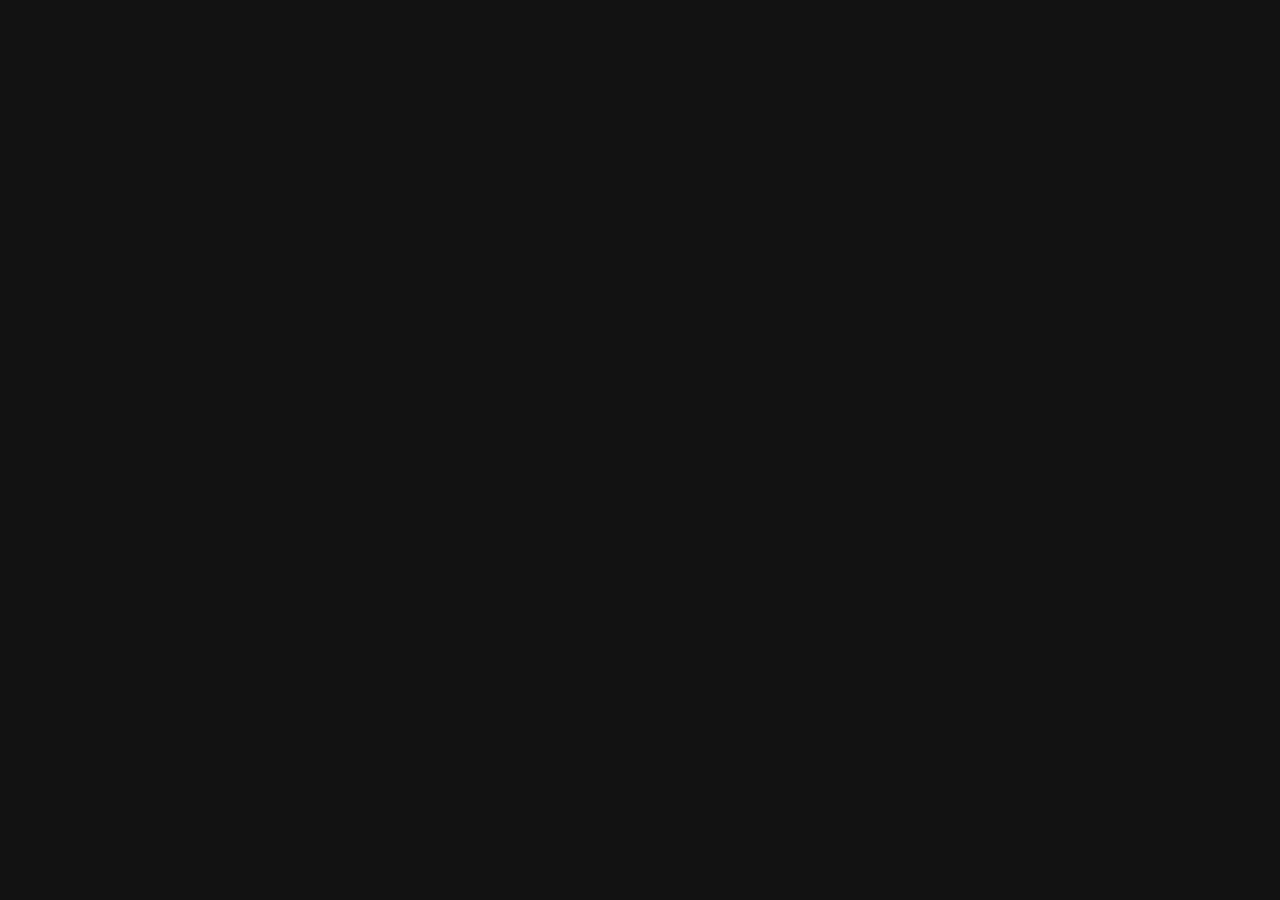
==== index.html @ 3abfa00a "种子提交（API 部署引导）" ====
<!doctype html>
<html lang="zh-CN">
  <head>
    <meta charset="UTF-8" />
    <meta name="viewport" content="width=device-width, initial-scale=1.0, viewport-fit=cover" />
    <meta name="theme-color" content="#0a0a0a" />
    <meta name="color-scheme" content="dark" />
    <link rel="icon" type="image/svg+xml" href="./favicon.svg" />
    <link rel="apple-touch-icon" href="./favicon.svg" />

    <title>刘凌旭 · 政策研究与计量分析</title>
    <meta name="description" content="刘凌旭的个人作品集：西北大学理论经济学硕士，6 项政企委托课题，专注政策研究、实地调研与计量建模。" />
    <meta name="author" content="刘凌旭" />

    <!-- Open Graph -->
    <meta property="og:type" content="website" />
    <meta property="og:title" content="刘凌旭 · 政策研究与计量分析" />
    <meta property="og:description" content="刘凌旭的个人作品集：西北大学理论经济学硕士，6 项政企委托课题，专注政策研究、实地调研与计量建模。" />
    <meta property="og:locale" content="zh_CN" />
    <meta name="twitter:card" content="summary" />

    <!--
      字体策略：Playfair Display / Inter 负责拉丁字母与数字，
      Noto Serif SC / Noto Sans SC 负责汉字（Google Fonts 按 unicode-range 分片，
      浏览器只下载页面真正用到的字）。
      注意 Playfair Display 字重只有 400–900，没有 300；
      若网络取不到，CSS 里的系统字体栈（宋体 / 黑体 / 苹方）会兜底，不会白屏。
      执行 npm run build 时这些外链会被替换成本地自带的字体子集。
    -->
    <script type="module" crossorigin src="./assets/index-BLMazcDy.js"></script>
    <link rel="modulepreload" crossorigin href="./assets/motion-oiqoWeyA.js">
    <link rel="modulepreload" crossorigin href="./assets/gsap-CzGW6FVa.js">
    <link rel="stylesheet" crossorigin href="./assets/index-DLwy8g8G.css">
  <link rel="stylesheet" href="./fonts.css" />
</head>
  <body>
    <div id="root"></div>
  </body>
</html>
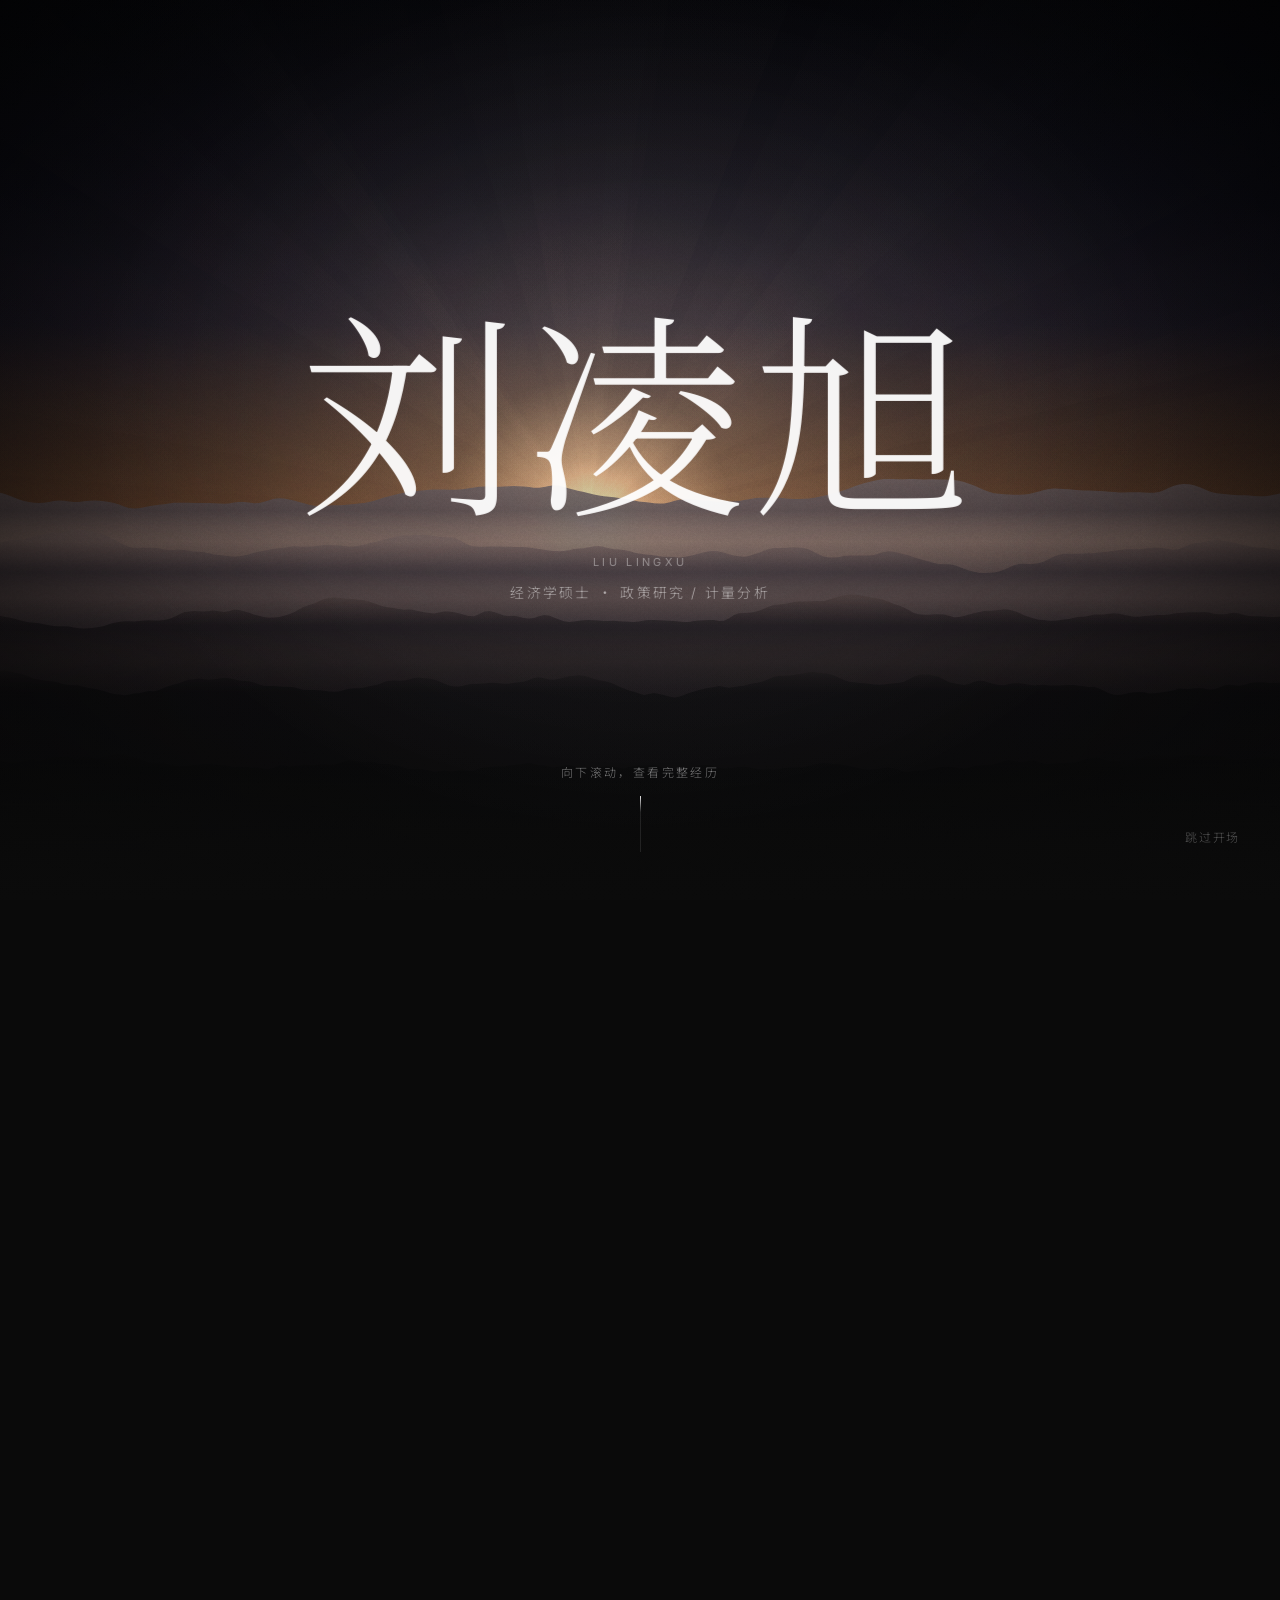
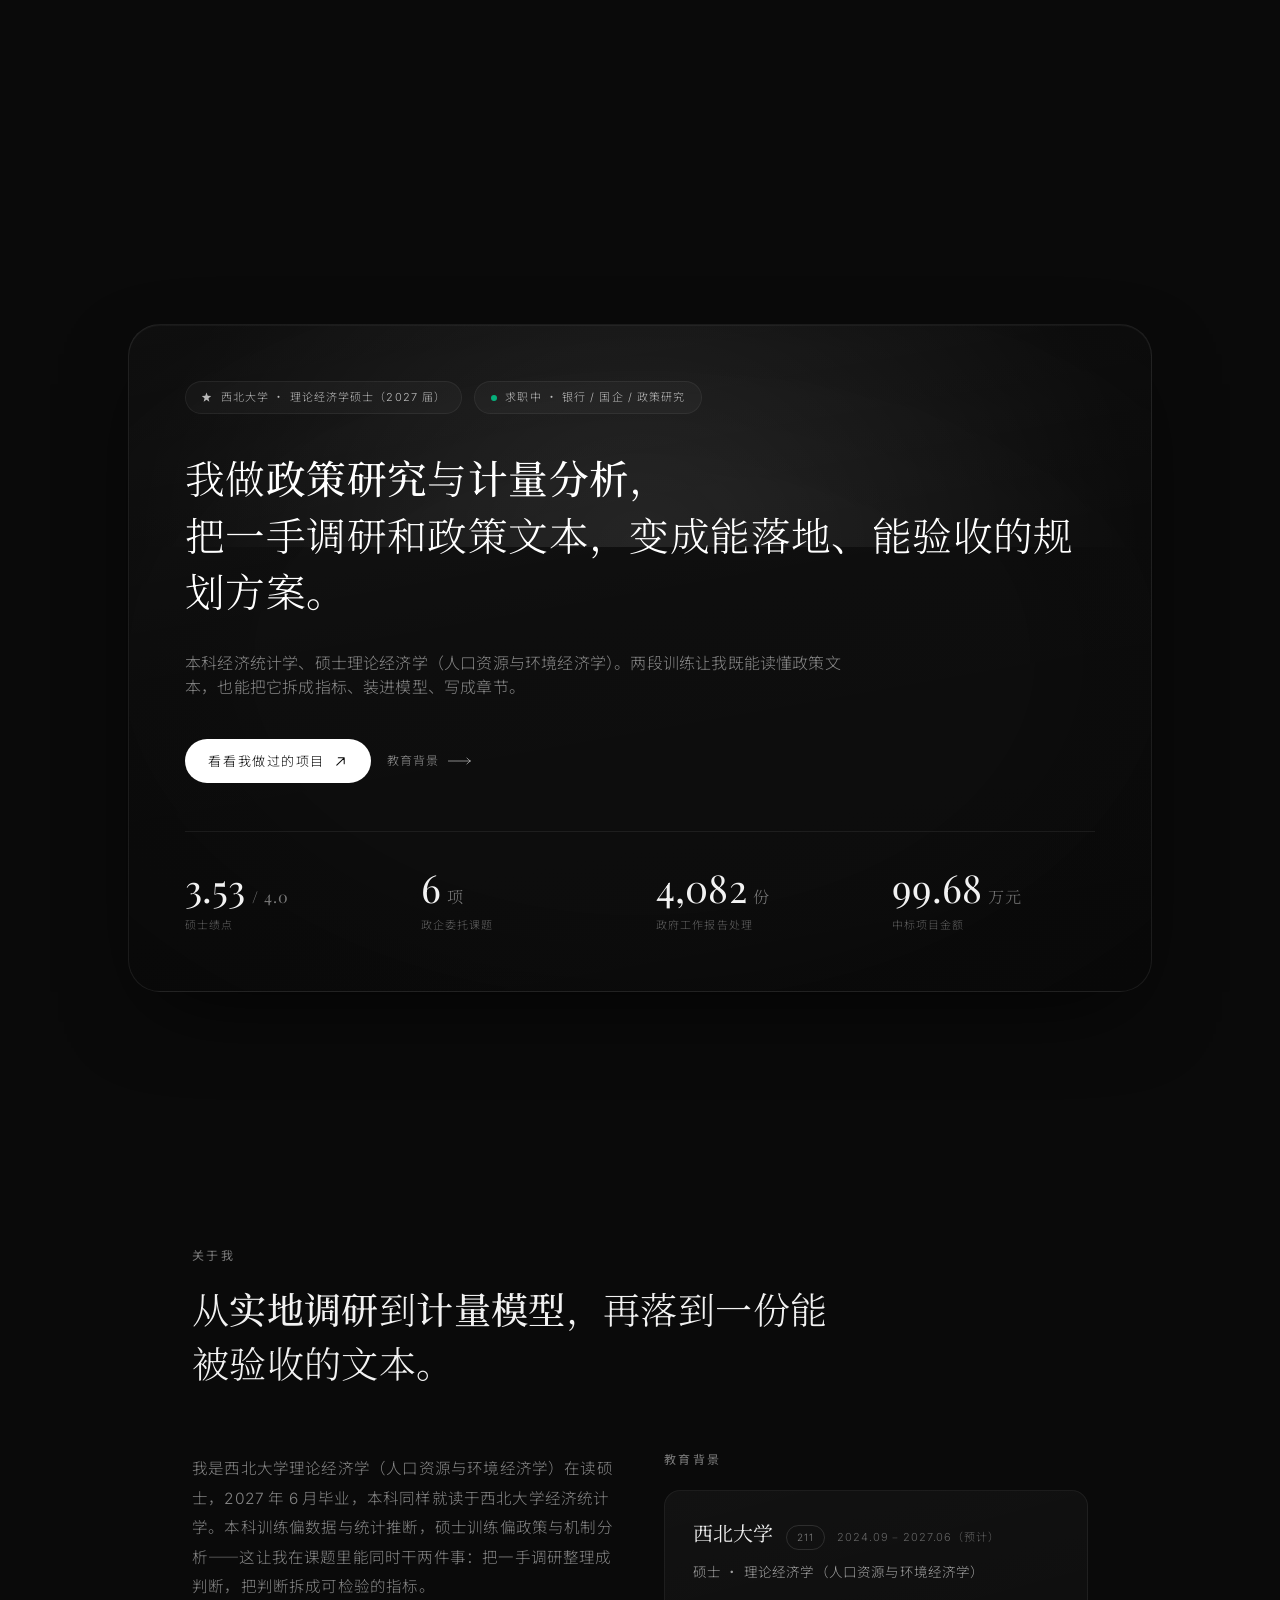
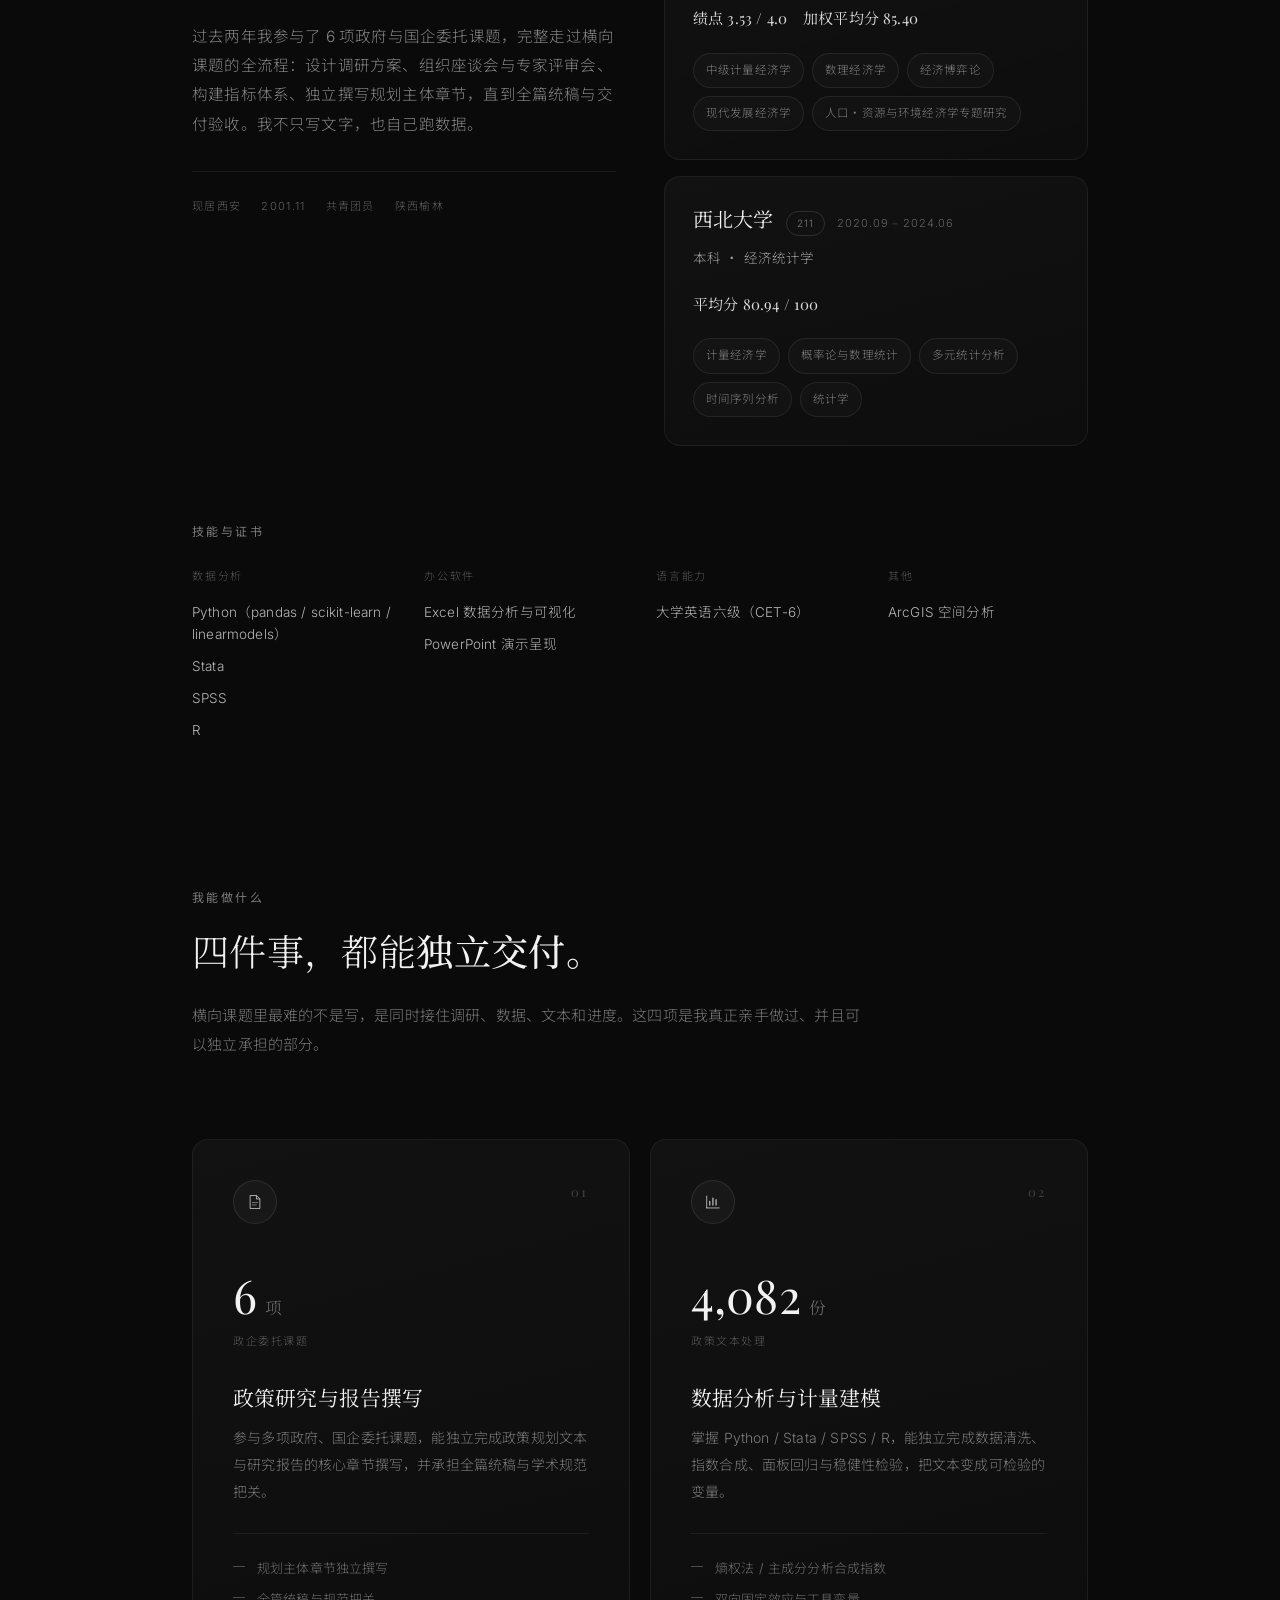
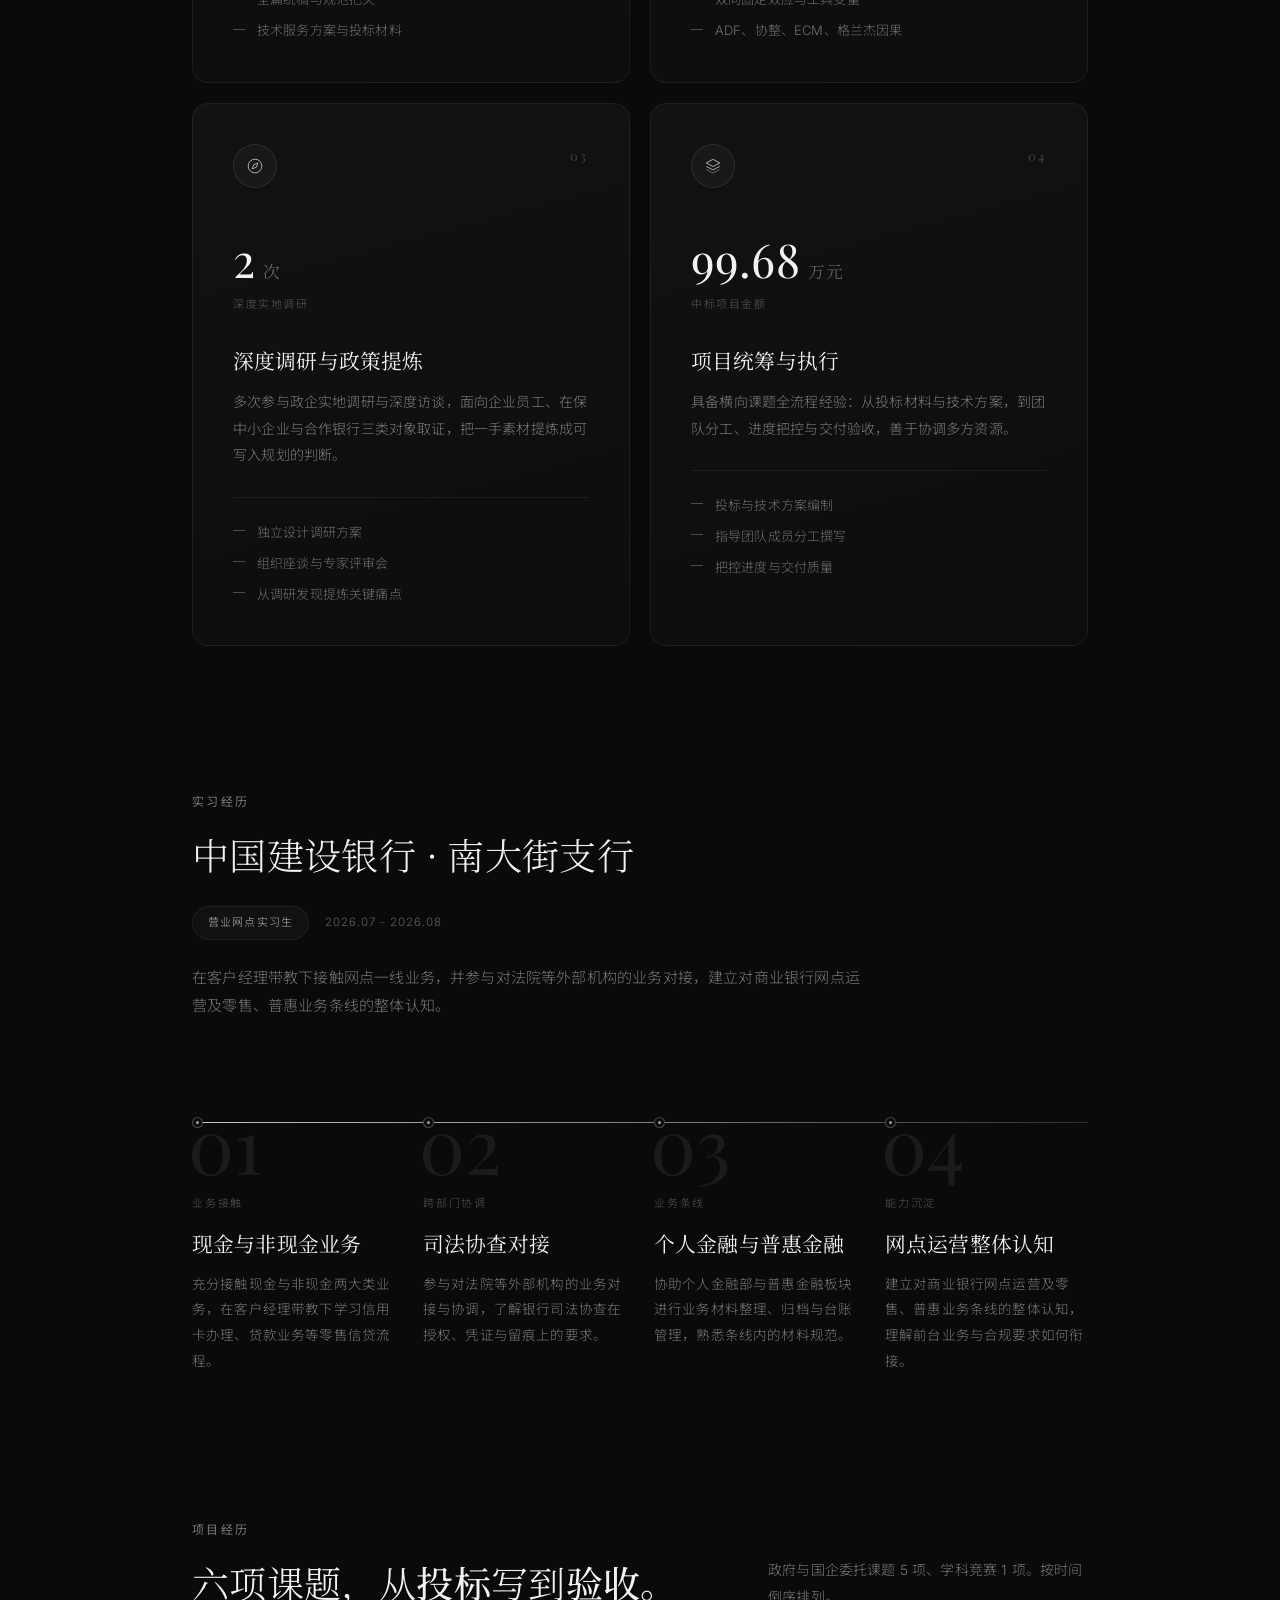
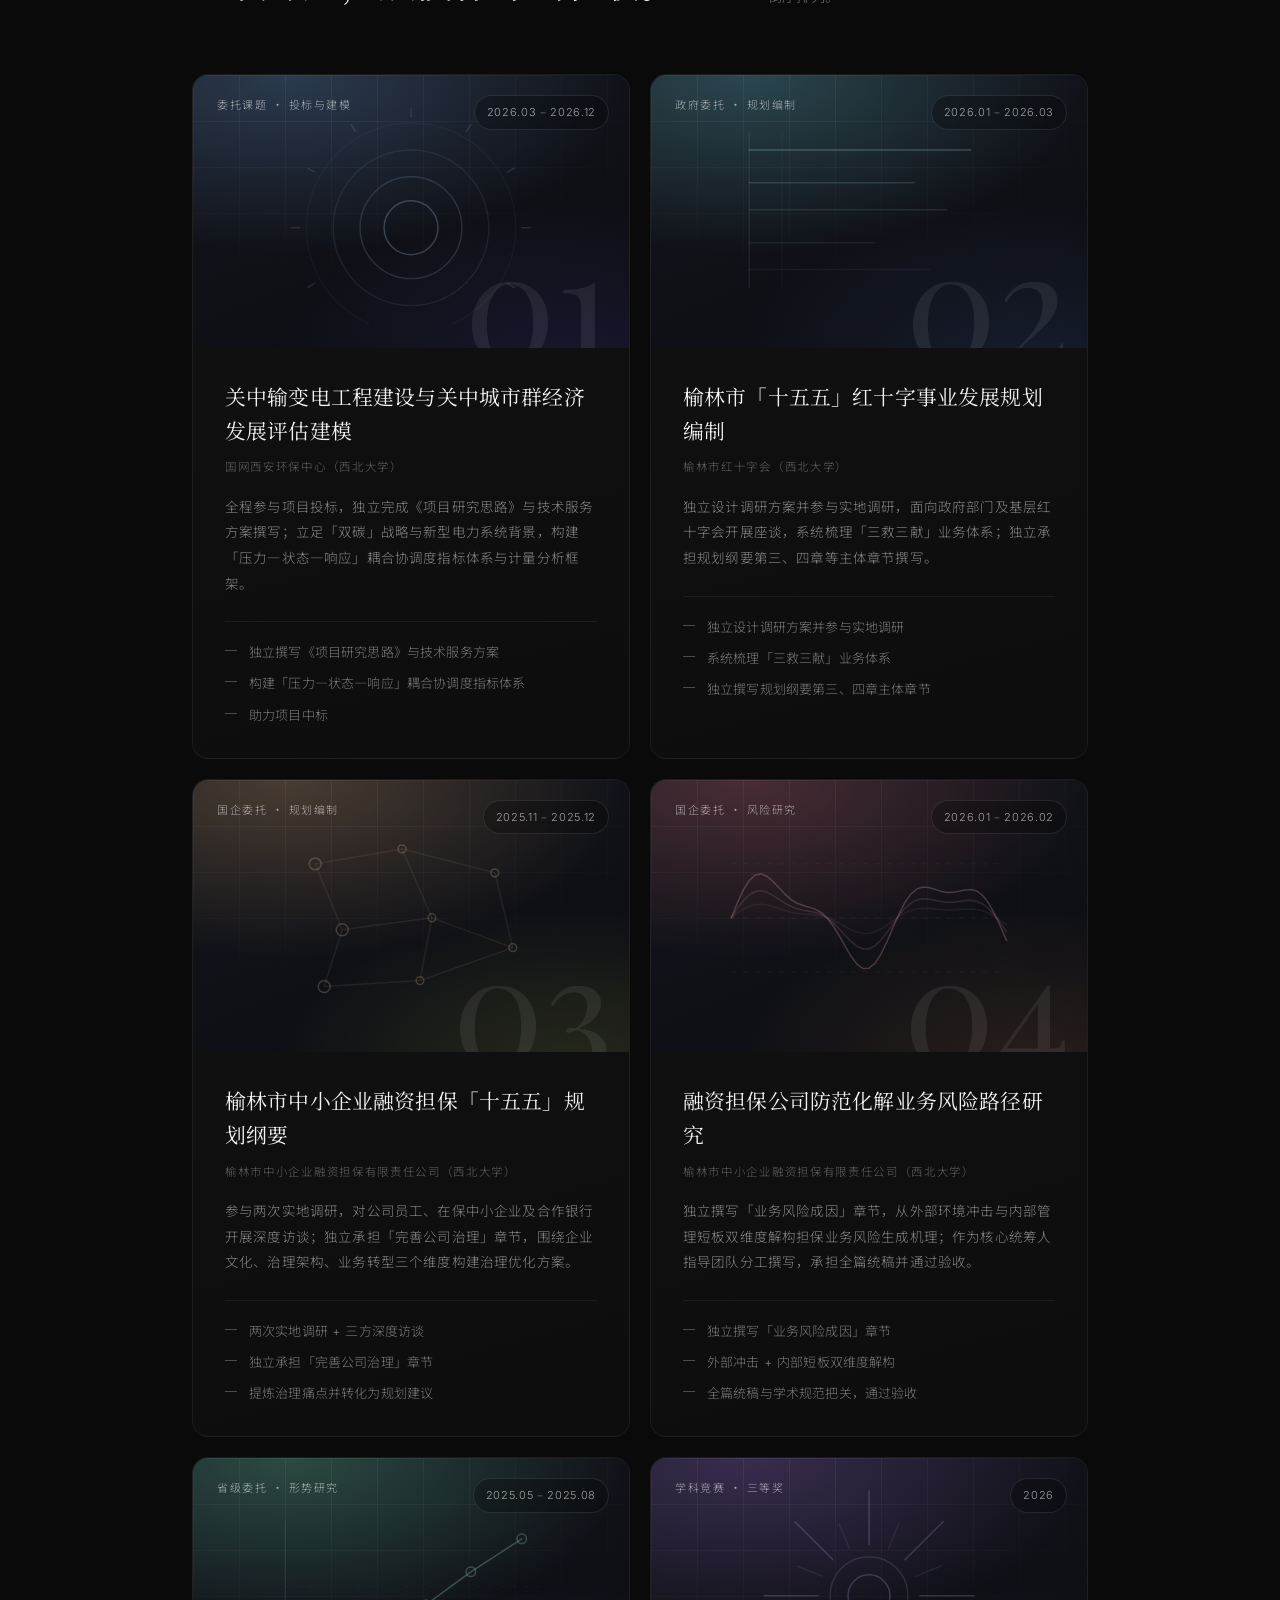
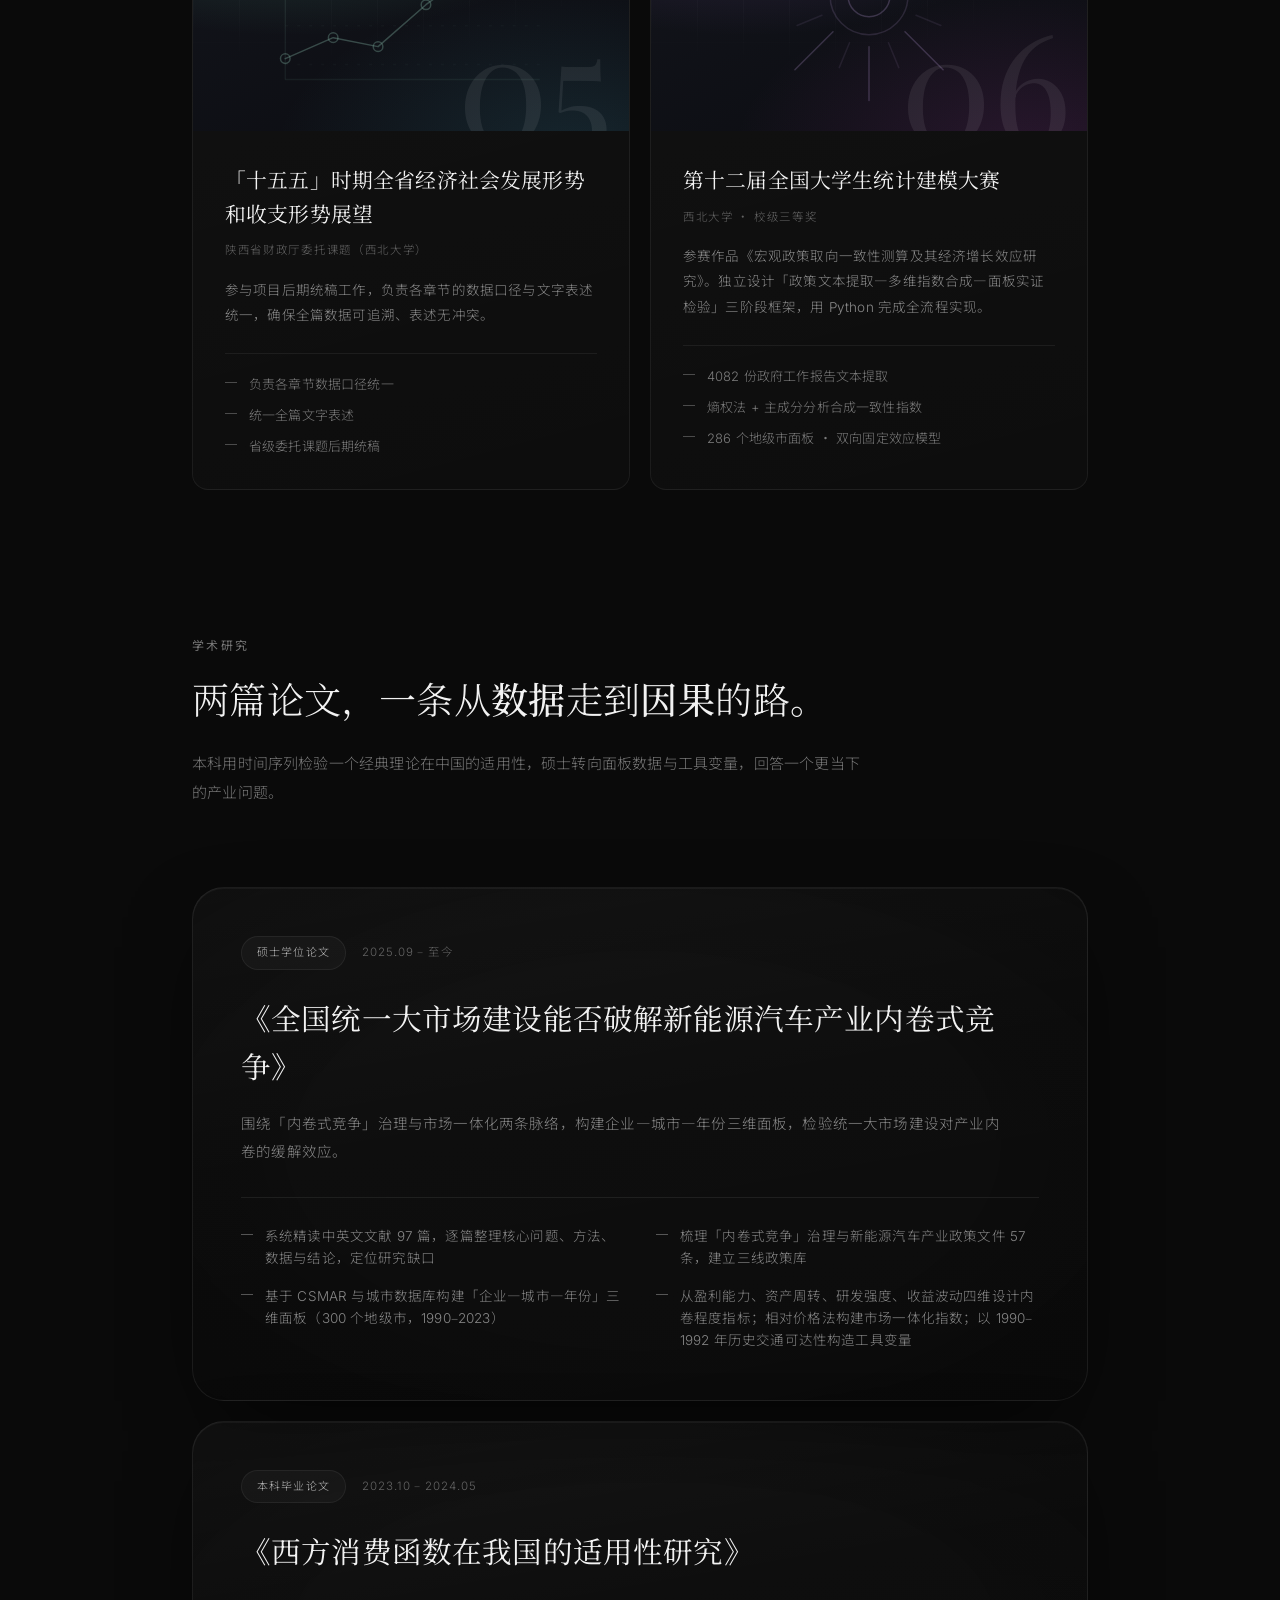
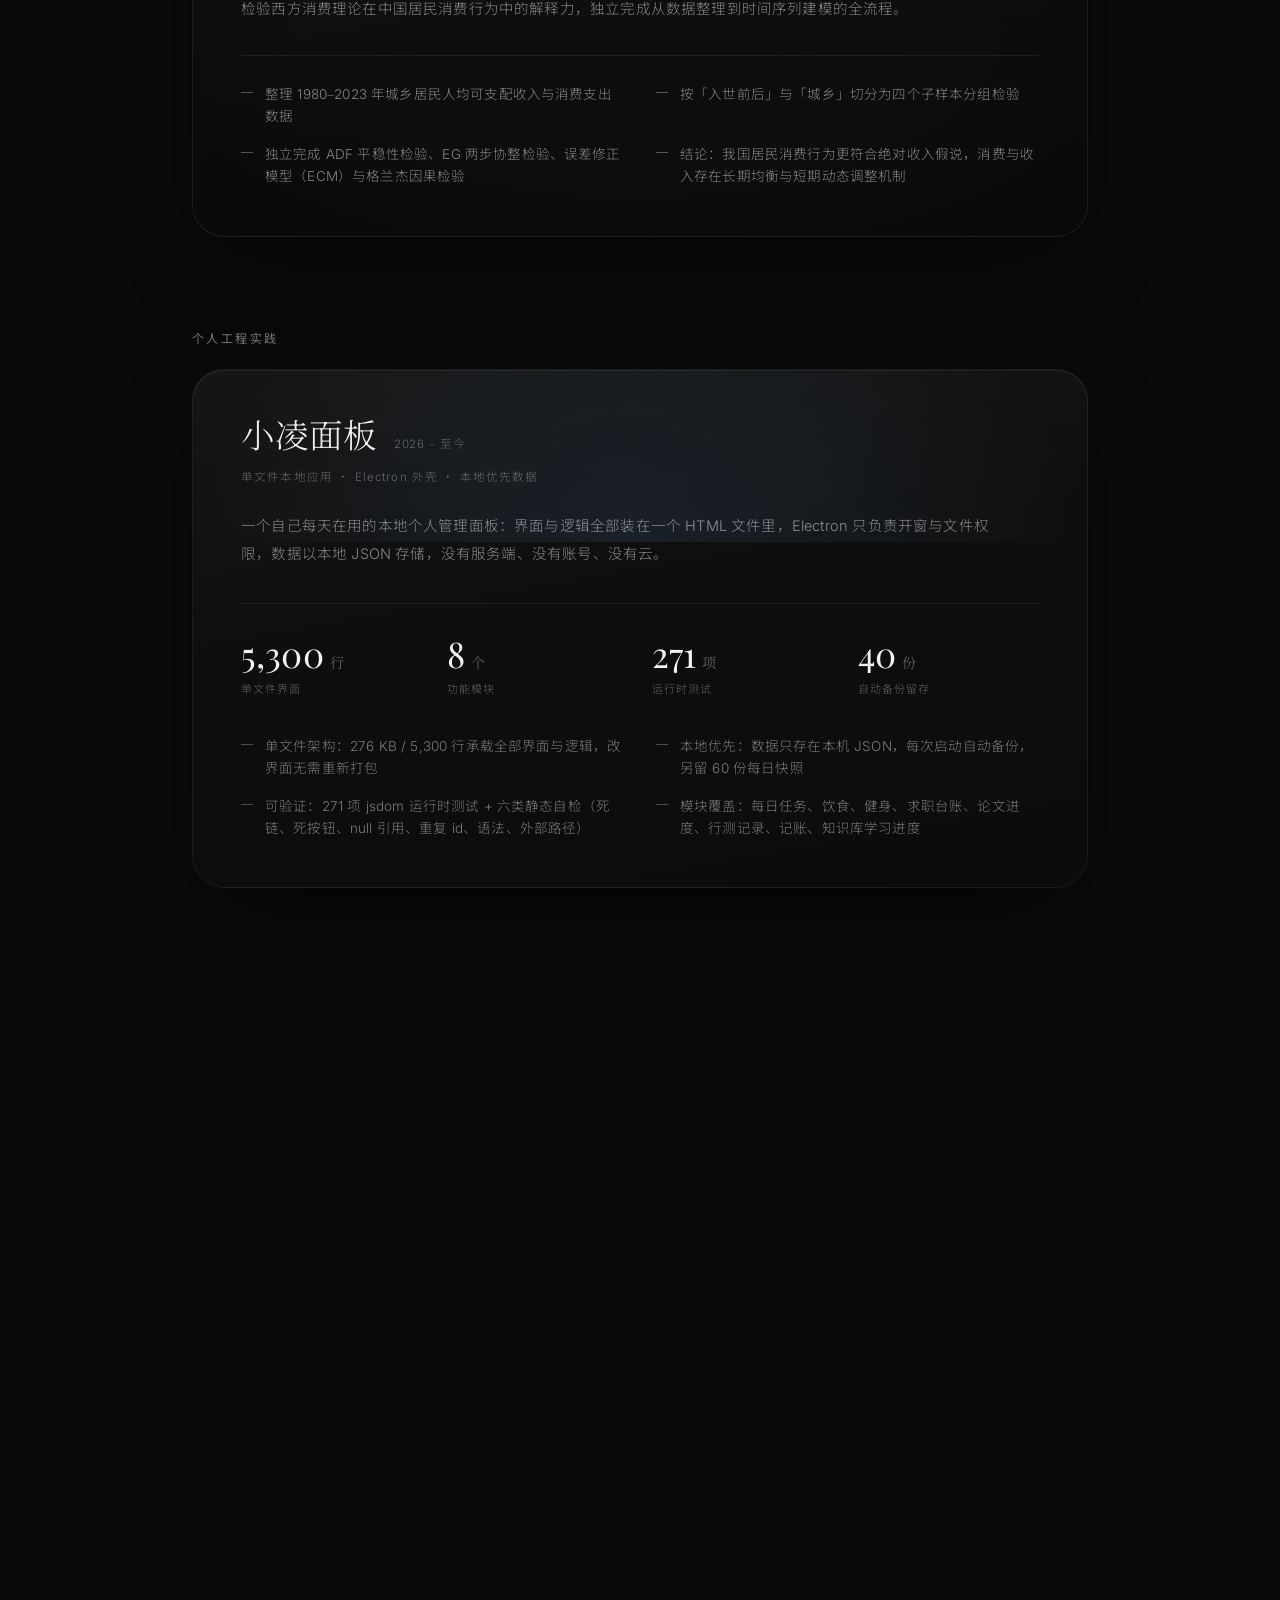
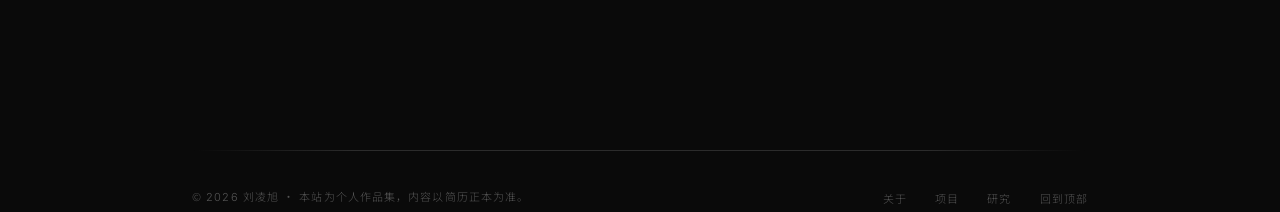
==== commit 3bc3906d: "发布 2026-10-11 19:12:51" ====
--- a/index.html
+++ b/index.html
@@ -11,6 +11,13 @@
     <title>刘凌旭 · 政策研究与计量分析</title>
     <meta name="description" content="刘凌旭的个人作品集：西北大学理论经济学硕士，6 项政企委托课题，专注政策研究、实地调研与计量建模。" />
     <meta name="author" content="刘凌旭" />
+    <!--
+      不收录：这个站只发给特定的人（HR、老师、同学）看，不需要被搜索引擎检索到。
+      用 meta 而不是 robots.txt —— 爬虫只读「域名根目录」的 /robots.txt，
+      而这个站挂在 <用户名>.github.io/<仓库名>/ 子目录下，根目录不归我们管，
+      放个 robots.txt 在子目录里主流爬虫根本不看。meta 标签对子目录一样有效。
+    -->
+    <meta name="robots" content="noindex, nofollow, noarchive, nosnippet" />
 
     <!-- Open Graph -->
     <meta property="og:type" content="website" />
@@ -27,7 +34,7 @@
       若网络取不到，CSS 里的系统字体栈（宋体 / 黑体 / 苹方）会兜底，不会白屏。
       执行 npm run build 时这些外链会被替换成本地自带的字体子集。
     -->
-    <script type="module" crossorigin src="./assets/index-BLMazcDy.js"></script>
+    <script type="module" crossorigin src="./assets/index-onNX8JcM.js"></script>
     <link rel="modulepreload" crossorigin href="./assets/motion-oiqoWeyA.js">
     <link rel="modulepreload" crossorigin href="./assets/gsap-CzGW6FVa.js">
     <link rel="stylesheet" crossorigin href="./assets/index-DLwy8g8G.css">
--- a/fonts.css
+++ b/fonts.css
@@ -0,0 +1,72 @@
+@font-face {
+  font-family: 'Playfair Display';
+  font-style: italic;
+  font-weight: 400;
+  font-display: swap;
+  src: url(./fonts/playfair-400-italic-0.woff2) format('woff2');
+  unicode-range: U+20-7e;
+}
+@font-face {
+  font-family: 'Playfair Display';
+  font-style: normal;
+  font-weight: 400;
+  font-display: swap;
+  src: url(./fonts/playfair-400-1.woff2) format('woff2');
+  unicode-range: U+20-7e;
+}
+@font-face {
+  font-family: 'Inter';
+  font-style: normal;
+  font-weight: 300;
+  font-display: swap;
+  src: url(./fonts/inter-300-0.woff2) format('woff2');
+  unicode-range: U+20-7e;
+}
+@font-face {
+  font-family: 'Inter';
+  font-style: normal;
+  font-weight: 400;
+  font-display: swap;
+  src: url(./fonts/inter-400-1.woff2) format('woff2');
+  unicode-range: U+20-7e;
+}
+@font-face {
+  font-family: 'Noto Serif SC';
+  font-style: normal;
+  font-weight: 300;
+  font-display: swap;
+  src: url(./fonts/noto-serif-sc-300-0.woff2) format('woff2');
+  unicode-range: U+a9, U+b7, U+2013-2014, U+3001-3002, U+300a-300d, U+4e00-4e01, U+4e07, U+4e09-4e0b, U+4e0d-4e0e, U+4e13-4e14, U+4e16, U+4e1a, U+4e24, U+4e2a, U+4e2d, U+4e3a-4e3b, U+4e48, U+4e5f-4e61, U+4e66, U+4e86, U+4e89, U+4e8b-4e8c, U+4e8e, U+4e91, U+4e94, U+4e9b, U+4ea4, U+4ea7, U+4eb2, U+4eba, U+4ec0, U+4eca, U+4ece, U+4ed3, U+4ed6, U+4ed8, U+4ee3, U+4ee5, U+4eec, U+4ef6-4ef7, U+4efb, U+4efd, U+4f01, U+4f18, U+4f1a, U+4f30, U+4f4d, U+4f4f, U+4f53, U+4f55, U+4f5c, U+4f60, U+4fdd, U+4fe1, U+4fee, U+5012, U+5047, U+504f, U+505a, U+5065, U+50a8, U+5143, U+5145, U+5148, U+515c, U+5165, U+5168, U+516c-516d, U+5170-5171, U+5173, U+5176-5178, U+5185, U+518d, U+5199, U+51b2, U+51c6, U+51cc, U+51ed, U+51fa-51fb, U+51fd, U+5206-5207, U+5212, U+5217-5218, U+5224, U+5229, U+5230, U+5236, U+524d, U+529b, U+529e-52a1, U+52a8-52a9, U+52bf, U+5305, U+5316-5317, U+5341, U+534f, U+5355, U+5357, U+535a, U+5361, U+5377, U+5385-5386, U+538b, U+53bb, U+53c2, U+53ca, U+53cc, U+53d1, U+53d6, U+53d8, U+53e3, U+53e6, U+53ea, U+53ef-53f0, U+53f2, U+53f7-53f8, U+5404, U+5408, U+540c-540e, U+5411, U+5426, U+542f, U+5448, U+544a, U+5458, U+5468, U+548c, U+54c1, U+54cd, U+552e, U+5546, U+5584, U+5668, U+56db, U+56de, U+56e0, U+56e2, U+56f4, U+56fa, U+56fd, U+5728, U+5730, U+573a, U+5747, U+5757, U+578b, U+57ce, U+57df, U+57fa, U+5883, U+589e, U+58eb, U+58f3, U+5904, U+5907, U+590d, U+5916, U+591a, U+5927, U+5929, U+5956, U+5982, U+59d4, U+5b50, U+5b57-5b58, U+5b66, U+5b83, U+5b89, U+5b8b-5b8c, U+5b8f, U+5b9a, U+5b9e, U+5ba1-5ba2, U+5bb6, U+5bb9, U+5bf9, U+5bfc, U+5c0f, U+5c31, U+5c42, U+5c45, U+5c4a, U+5c4f, U+5c55, U+5c97, U+5de5, U+5dee, U+5df1-5df2, U+5e02, U+5e08, U+5e26, U+5e72-5e74, U+5e76, U+5e8f, U+5e93-5e95, U+5e9c, U+5ea6-5ea7, U+5efa, U+5f00, U+5f08, U+5f0f, U+5f15, U+5f3a, U+5f52-5f53, U+5f55, U+5f62, U+5f84-5f85, U+5fc3, U+5feb, U+6001, U+601d, U+6027, U+6089, U+60e0, U+610f, U+61c2, U+6210-6211, U+6218, U+6237, U+624b, U+6253, U+6258, U+6267, U+627f-6280, U+628a, U+6295, U+62a5, U+62c5-62c6, U+62c9, U+6302, U+6307, U+6309, U+6362, U+636e, U+6388, U+638c, U+6392, U+63a5, U+63a7-63a8, U+63d0, U+63e1, U+641c, U+64b0, U+64ce, U+652f, U+6536, U+6539, U+653e-653f, U+6548, U+6551, U+6559, U+6570, U+6574, U+6587, U+6599, U+65ad, U+65b0, U+65b9, U+65e0, U+65e2, U+65e5, U+65ed, U+65f6, U+662f, U+663e, U+666e-666f, U+66f4, U+66ff-6700, U+6708-6709, U+670d, U+671b, U+671f, U+672c, U+672f, U+673a, U+6743, U+6750, U+6761, U+6770, U+677f, U+6784, U+6790, U+6797, U+679c, U+67b6, U+67e5, U+6807-6808, U+6821, U+6837-6839, U+683c, U+6846, U+6848, U+6863, U+68b3, U+68c0, U+6982, U+6986, U+6a21, U+6a2a, U+6b21-6b22, U+6b3e, U+6b63, U+6b65, U+6b7b, U+6bb5, U+6bcd, U+6bcf, U+6bd5, U+6c11, U+6c42, U+6c49, U+6c7d, U+6c89, U+6ca1, U+6cbb, U+6cd5, U+6ce2, U+6ce8, U+6d17, U+6d41, U+6d4b, U+6d4e-6d4f, U+6d88, U+6dc0, U+6df1, U+6e05, U+6e90, U+6eaf, U+6eda, U+6f14, U+70b9, U+70bc, U+7167, U+719f, U+71b5, U+722c, U+7247, U+7279, U+72b6, U+72ec, U+732e, U+7387, U+73af-73b0, U+7406, U+751f, U+7528, U+7535, U+753b, U+754c, U+7559, U+7565, U+75d5, U+75db, U+767d, U+7684, U+76c8, U+76ca, U+76d6, U+76ee, U+76f4, U+76f8, U+7701, U+770b, U+771f, U+77e5, U+77ed, U+7814, U+7834, U+7855, U+786e, U+78b3, U+793a, U+793e, U+79d1, U+7a0b, U+7a33, U+7a3f, U+7a76, U+7a7a, U+7a81, U+7a97, U+7acb, U+7ad9, U+7ade, U+7ae0, U+7aef, U+7b26, U+7b2c, U+7b49, U+7b54, U+7b56, U+7b79, U+7b7e, U+7b80, U+7b97, U+7ba1, U+7bb1, U+7bc7, U+7c7b, U+7cbe, U+7cfb, U+7d20, U+7d22, U+7ea2, U+7ea7, U+7eb2, U+7ebf, U+7ec3-7ec4, U+7ec7, U+7ecf, U+7ed3, U+7ed5, U+7ed9, U+7edc-7edd, U+7edf, U+7ee9, U+7ef4, U+7f13, U+7f16, U+7f3a, U+7f51, U+7fa4, U+8001, U+800c, U+8026, U+804a, U+804c, U+8054, U+80b2, U+80cc, U+80fd, U+8109, U+81ea, U+81f3-81f4, U+8282, U+82e5, U+82f1, U+82f9, U+8303, U+83dc, U+8425, U+843d, U+866b, U+878d, U+884c, U+8854, U+8857, U+8861, U+8868, U+88ab, U+88c5, U+897f, U+8981, U+8986, U+89c2, U+89c4, U+89c6, U+89c8, U+89e3, U+89e6, U+8a00, U+8ba1, U+8ba4, U+8ba9, U+8bad-8bae, U+8bb0, U+8bba, U+8bbe-8bbf, U+8bc1, U+8bc4, U+8bc6, U+8bd5, U+8bed, U+8bef, U+8bf4, U+8bfb, U+8bfe, U+8c03, U+8c08, U+8c61, U+8d1f, U+8d22-8d23, U+8d26, U+8d28, U+8d37, U+8d39, U+8d44, U+8d5b, U+8d70, U+8d77, U+8db3, U+8dd1, U+8de8, U+8def, U+8df3, U+8df5, U+8eab, U+8f66, U+8f6c, U+8f6f, U+8f7d, U+8f91, U+8f93, U+8fbe, U+8fc7, U+8fce, U+8fd0, U+8fd9, U+8fdb, U+8ff0, U+8ffd, U+9002, U+9010, U+901a, U+9020, U+903b, U+90ae, U+90e8, U+90fd, U+914d, U+91ca, U+91cc-91cd, U+91cf, U+91d1, U+94ae, U+94f6, U+94fe, U+952e, U+957f, U+95e8, U+95ed-95ee, U+95f4, U+961f, U+9632, U+9636, U+9650, U+9655, U+9662, U+9669, U+96be, U+96c6, U+96f6, U+9700, U+9752, U+9759, U+975e, U+9762, U+9875-9876, U+9879, U+9884, U+9898, U+989d, U+98ce, U+98df, U+996e, U+9a8c, U+9ed1, U+ff08-ff09, U+ff0c, U+ff1a-ff1b;
+}
+@font-face {
+  font-family: 'Noto Serif SC';
+  font-style: normal;
+  font-weight: 400;
+  font-display: swap;
+  src: url(./fonts/noto-serif-sc-400-1.woff2) format('woff2');
+  unicode-range: U+a9, U+b7, U+2013-2014, U+3001-3002, U+300a-300d, U+4e00-4e01, U+4e07, U+4e09-4e0b, U+4e0d-4e0e, U+4e13-4e14, U+4e16, U+4e1a, U+4e24, U+4e2a, U+4e2d, U+4e3a-4e3b, U+4e48, U+4e5f-4e61, U+4e66, U+4e86, U+4e89, U+4e8b-4e8c, U+4e8e, U+4e91, U+4e94, U+4e9b, U+4ea4, U+4ea7, U+4eb2, U+4eba, U+4ec0, U+4eca, U+4ece, U+4ed3, U+4ed6, U+4ed8, U+4ee3, U+4ee5, U+4eec, U+4ef6-4ef7, U+4efb, U+4efd, U+4f01, U+4f18, U+4f1a, U+4f30, U+4f4d, U+4f4f, U+4f53, U+4f55, U+4f5c, U+4f60, U+4fdd, U+4fe1, U+4fee, U+5012, U+5047, U+504f, U+505a, U+5065, U+50a8, U+5143, U+5145, U+5148, U+515c, U+5165, U+5168, U+516c-516d, U+5170-5171, U+5173, U+5176-5178, U+5185, U+518d, U+5199, U+51b2, U+51c6, U+51cc, U+51ed, U+51fa-51fb, U+51fd, U+5206-5207, U+5212, U+5217-5218, U+5224, U+5229, U+5230, U+5236, U+524d, U+529b, U+529e-52a1, U+52a8-52a9, U+52bf, U+5305, U+5316-5317, U+5341, U+534f, U+5355, U+5357, U+535a, U+5361, U+5377, U+5385-5386, U+538b, U+53bb, U+53c2, U+53ca, U+53cc, U+53d1, U+53d6, U+53d8, U+53e3, U+53e6, U+53ea, U+53ef-53f0, U+53f2, U+53f7-53f8, U+5404, U+5408, U+540c-540e, U+5411, U+5426, U+542f, U+5448, U+544a, U+5458, U+5468, U+548c, U+54c1, U+54cd, U+552e, U+5546, U+5584, U+5668, U+56db, U+56de, U+56e0, U+56e2, U+56f4, U+56fa, U+56fd, U+5728, U+5730, U+573a, U+5747, U+5757, U+578b, U+57ce, U+57df, U+57fa, U+5883, U+589e, U+58eb, U+58f3, U+5904, U+5907, U+590d, U+5916, U+591a, U+5927, U+5929, U+5956, U+5982, U+59d4, U+5b50, U+5b57-5b58, U+5b66, U+5b83, U+5b89, U+5b8b-5b8c, U+5b8f, U+5b9a, U+5b9e, U+5ba1-5ba2, U+5bb6, U+5bb9, U+5bf9, U+5bfc, U+5c0f, U+5c31, U+5c42, U+5c45, U+5c4a, U+5c4f, U+5c55, U+5c97, U+5de5, U+5dee, U+5df1-5df2, U+5e02, U+5e08, U+5e26, U+5e72-5e74, U+5e76, U+5e8f, U+5e93-5e95, U+5e9c, U+5ea6-5ea7, U+5efa, U+5f00, U+5f08, U+5f0f, U+5f15, U+5f3a, U+5f52-5f53, U+5f55, U+5f62, U+5f84-5f85, U+5fc3, U+5feb, U+6001, U+601d, U+6027, U+6089, U+60e0, U+610f, U+61c2, U+6210-6211, U+6218, U+6237, U+624b, U+6253, U+6258, U+6267, U+627f-6280, U+628a, U+6295, U+62a5, U+62c5-62c6, U+62c9, U+6302, U+6307, U+6309, U+6362, U+636e, U+6388, U+638c, U+6392, U+63a5, U+63a7-63a8, U+63d0, U+63e1, U+641c, U+64b0, U+64ce, U+652f, U+6536, U+6539, U+653e-653f, U+6548, U+6551, U+6559, U+6570, U+6574, U+6587, U+6599, U+65ad, U+65b0, U+65b9, U+65e0, U+65e2, U+65e5, U+65ed, U+65f6, U+662f, U+663e, U+666e-666f, U+66f4, U+66ff-6700, U+6708-6709, U+670d, U+671b, U+671f, U+672c, U+672f, U+673a, U+6743, U+6750, U+6761, U+6770, U+677f, U+6784, U+6790, U+6797, U+679c, U+67b6, U+67e5, U+6807-6808, U+6821, U+6837-6839, U+683c, U+6846, U+6848, U+6863, U+68b3, U+68c0, U+6982, U+6986, U+6a21, U+6a2a, U+6b21-6b22, U+6b3e, U+6b63, U+6b65, U+6b7b, U+6bb5, U+6bcd, U+6bcf, U+6bd5, U+6c11, U+6c42, U+6c49, U+6c7d, U+6c89, U+6ca1, U+6cbb, U+6cd5, U+6ce2, U+6ce8, U+6d17, U+6d41, U+6d4b, U+6d4e-6d4f, U+6d88, U+6dc0, U+6df1, U+6e05, U+6e90, U+6eaf, U+6eda, U+6f14, U+70b9, U+70bc, U+7167, U+719f, U+71b5, U+722c, U+7247, U+7279, U+72b6, U+72ec, U+732e, U+7387, U+73af-73b0, U+7406, U+751f, U+7528, U+7535, U+753b, U+754c, U+7559, U+7565, U+75d5, U+75db, U+767d, U+7684, U+76c8, U+76ca, U+76d6, U+76ee, U+76f4, U+76f8, U+7701, U+770b, U+771f, U+77e5, U+77ed, U+7814, U+7834, U+7855, U+786e, U+78b3, U+793a, U+793e, U+79d1, U+7a0b, U+7a33, U+7a3f, U+7a76, U+7a7a, U+7a81, U+7a97, U+7acb, U+7ad9, U+7ade, U+7ae0, U+7aef, U+7b26, U+7b2c, U+7b49, U+7b54, U+7b56, U+7b79, U+7b7e, U+7b80, U+7b97, U+7ba1, U+7bb1, U+7bc7, U+7c7b, U+7cbe, U+7cfb, U+7d20, U+7d22, U+7ea2, U+7ea7, U+7eb2, U+7ebf, U+7ec3-7ec4, U+7ec7, U+7ecf, U+7ed3, U+7ed5, U+7ed9, U+7edc-7edd, U+7edf, U+7ee9, U+7ef4, U+7f13, U+7f16, U+7f3a, U+7f51, U+7fa4, U+8001, U+800c, U+8026, U+804a, U+804c, U+8054, U+80b2, U+80cc, U+80fd, U+8109, U+81ea, U+81f3-81f4, U+8282, U+82e5, U+82f1, U+82f9, U+8303, U+83dc, U+8425, U+843d, U+866b, U+878d, U+884c, U+8854, U+8857, U+8861, U+8868, U+88ab, U+88c5, U+897f, U+8981, U+8986, U+89c2, U+89c4, U+89c6, U+89c8, U+89e3, U+89e6, U+8a00, U+8ba1, U+8ba4, U+8ba9, U+8bad-8bae, U+8bb0, U+8bba, U+8bbe-8bbf, U+8bc1, U+8bc4, U+8bc6, U+8bd5, U+8bed, U+8bef, U+8bf4, U+8bfb, U+8bfe, U+8c03, U+8c08, U+8c61, U+8d1f, U+8d22-8d23, U+8d26, U+8d28, U+8d37, U+8d39, U+8d44, U+8d5b, U+8d70, U+8d77, U+8db3, U+8dd1, U+8de8, U+8def, U+8df3, U+8df5, U+8eab, U+8f66, U+8f6c, U+8f6f, U+8f7d, U+8f91, U+8f93, U+8fbe, U+8fc7, U+8fce, U+8fd0, U+8fd9, U+8fdb, U+8ff0, U+8ffd, U+9002, U+9010, U+901a, U+9020, U+903b, U+90ae, U+90e8, U+90fd, U+914d, U+91ca, U+91cc-91cd, U+91cf, U+91d1, U+94ae, U+94f6, U+94fe, U+952e, U+957f, U+95e8, U+95ed-95ee, U+95f4, U+961f, U+9632, U+9636, U+9650, U+9655, U+9662, U+9669, U+96be, U+96c6, U+96f6, U+9700, U+9752, U+9759, U+975e, U+9762, U+9875-9876, U+9879, U+9884, U+9898, U+989d, U+98ce, U+98df, U+996e, U+9a8c, U+9ed1, U+ff08-ff09, U+ff0c, U+ff1a-ff1b;
+}
+@font-face {
+  font-family: 'Noto Serif SC';
+  font-style: normal;
+  font-weight: 500;
+  font-display: swap;
+  src: url(./fonts/noto-serif-sc-500-2.woff2) format('woff2');
+  unicode-range: U+a9, U+b7, U+2013-2014, U+3001-3002, U+300a-300d, U+4e00-4e01, U+4e07, U+4e09-4e0b, U+4e0d-4e0e, U+4e13-4e14, U+4e16, U+4e1a, U+4e24, U+4e2a, U+4e2d, U+4e3a-4e3b, U+4e48, U+4e5f-4e61, U+4e66, U+4e86, U+4e89, U+4e8b-4e8c, U+4e8e, U+4e91, U+4e94, U+4e9b, U+4ea4, U+4ea7, U+4eb2, U+4eba, U+4ec0, U+4eca, U+4ece, U+4ed3, U+4ed6, U+4ed8, U+4ee3, U+4ee5, U+4eec, U+4ef6-4ef7, U+4efb, U+4efd, U+4f01, U+4f18, U+4f1a, U+4f30, U+4f4d, U+4f4f, U+4f53, U+4f55, U+4f5c, U+4f60, U+4fdd, U+4fe1, U+4fee, U+5012, U+5047, U+504f, U+505a, U+5065, U+50a8, U+5143, U+5145, U+5148, U+515c, U+5165, U+5168, U+516c-516d, U+5170-5171, U+5173, U+5176-5178, U+5185, U+518d, U+5199, U+51b2, U+51c6, U+51cc, U+51ed, U+51fa-51fb, U+51fd, U+5206-5207, U+5212, U+5217-5218, U+5224, U+5229, U+5230, U+5236, U+524d, U+529b, U+529e-52a1, U+52a8-52a9, U+52bf, U+5305, U+5316-5317, U+5341, U+534f, U+5355, U+5357, U+535a, U+5361, U+5377, U+5385-5386, U+538b, U+53bb, U+53c2, U+53ca, U+53cc, U+53d1, U+53d6, U+53d8, U+53e3, U+53e6, U+53ea, U+53ef-53f0, U+53f2, U+53f7-53f8, U+5404, U+5408, U+540c-540e, U+5411, U+5426, U+542f, U+5448, U+544a, U+5458, U+5468, U+548c, U+54c1, U+54cd, U+552e, U+5546, U+5584, U+5668, U+56db, U+56de, U+56e0, U+56e2, U+56f4, U+56fa, U+56fd, U+5728, U+5730, U+573a, U+5747, U+5757, U+578b, U+57ce, U+57df, U+57fa, U+5883, U+589e, U+58eb, U+58f3, U+5904, U+5907, U+590d, U+5916, U+591a, U+5927, U+5929, U+5956, U+5982, U+59d4, U+5b50, U+5b57-5b58, U+5b66, U+5b83, U+5b89, U+5b8b-5b8c, U+5b8f, U+5b9a, U+5b9e, U+5ba1-5ba2, U+5bb6, U+5bb9, U+5bf9, U+5bfc, U+5c0f, U+5c31, U+5c42, U+5c45, U+5c4a, U+5c4f, U+5c55, U+5c97, U+5de5, U+5dee, U+5df1-5df2, U+5e02, U+5e08, U+5e26, U+5e72-5e74, U+5e76, U+5e8f, U+5e93-5e95, U+5e9c, U+5ea6-5ea7, U+5efa, U+5f00, U+5f08, U+5f0f, U+5f15, U+5f3a, U+5f52-5f53, U+5f55, U+5f62, U+5f84-5f85, U+5fc3, U+5feb, U+6001, U+601d, U+6027, U+6089, U+60e0, U+610f, U+61c2, U+6210-6211, U+6218, U+6237, U+624b, U+6253, U+6258, U+6267, U+627f-6280, U+628a, U+6295, U+62a5, U+62c5-62c6, U+62c9, U+6302, U+6307, U+6309, U+6362, U+636e, U+6388, U+638c, U+6392, U+63a5, U+63a7-63a8, U+63d0, U+63e1, U+641c, U+64b0, U+64ce, U+652f, U+6536, U+6539, U+653e-653f, U+6548, U+6551, U+6559, U+6570, U+6574, U+6587, U+6599, U+65ad, U+65b0, U+65b9, U+65e0, U+65e2, U+65e5, U+65ed, U+65f6, U+662f, U+663e, U+666e-666f, U+66f4, U+66ff-6700, U+6708-6709, U+670d, U+671b, U+671f, U+672c, U+672f, U+673a, U+6743, U+6750, U+6761, U+6770, U+677f, U+6784, U+6790, U+6797, U+679c, U+67b6, U+67e5, U+6807-6808, U+6821, U+6837-6839, U+683c, U+6846, U+6848, U+6863, U+68b3, U+68c0, U+6982, U+6986, U+6a21, U+6a2a, U+6b21-6b22, U+6b3e, U+6b63, U+6b65, U+6b7b, U+6bb5, U+6bcd, U+6bcf, U+6bd5, U+6c11, U+6c42, U+6c49, U+6c7d, U+6c89, U+6ca1, U+6cbb, U+6cd5, U+6ce2, U+6ce8, U+6d17, U+6d41, U+6d4b, U+6d4e-6d4f, U+6d88, U+6dc0, U+6df1, U+6e05, U+6e90, U+6eaf, U+6eda, U+6f14, U+70b9, U+70bc, U+7167, U+719f, U+71b5, U+722c, U+7247, U+7279, U+72b6, U+72ec, U+732e, U+7387, U+73af-73b0, U+7406, U+751f, U+7528, U+7535, U+753b, U+754c, U+7559, U+7565, U+75d5, U+75db, U+767d, U+7684, U+76c8, U+76ca, U+76d6, U+76ee, U+76f4, U+76f8, U+7701, U+770b, U+771f, U+77e5, U+77ed, U+7814, U+7834, U+7855, U+786e, U+78b3, U+793a, U+793e, U+79d1, U+7a0b, U+7a33, U+7a3f, U+7a76, U+7a7a, U+7a81, U+7a97, U+7acb, U+7ad9, U+7ade, U+7ae0, U+7aef, U+7b26, U+7b2c, U+7b49, U+7b54, U+7b56, U+7b79, U+7b7e, U+7b80, U+7b97, U+7ba1, U+7bb1, U+7bc7, U+7c7b, U+7cbe, U+7cfb, U+7d20, U+7d22, U+7ea2, U+7ea7, U+7eb2, U+7ebf, U+7ec3-7ec4, U+7ec7, U+7ecf, U+7ed3, U+7ed5, U+7ed9, U+7edc-7edd, U+7edf, U+7ee9, U+7ef4, U+7f13, U+7f16, U+7f3a, U+7f51, U+7fa4, U+8001, U+800c, U+8026, U+804a, U+804c, U+8054, U+80b2, U+80cc, U+80fd, U+8109, U+81ea, U+81f3-81f4, U+8282, U+82e5, U+82f1, U+82f9, U+8303, U+83dc, U+8425, U+843d, U+866b, U+878d, U+884c, U+8854, U+8857, U+8861, U+8868, U+88ab, U+88c5, U+897f, U+8981, U+8986, U+89c2, U+89c4, U+89c6, U+89c8, U+89e3, U+89e6, U+8a00, U+8ba1, U+8ba4, U+8ba9, U+8bad-8bae, U+8bb0, U+8bba, U+8bbe-8bbf, U+8bc1, U+8bc4, U+8bc6, U+8bd5, U+8bed, U+8bef, U+8bf4, U+8bfb, U+8bfe, U+8c03, U+8c08, U+8c61, U+8d1f, U+8d22-8d23, U+8d26, U+8d28, U+8d37, U+8d39, U+8d44, U+8d5b, U+8d70, U+8d77, U+8db3, U+8dd1, U+8de8, U+8def, U+8df3, U+8df5, U+8eab, U+8f66, U+8f6c, U+8f6f, U+8f7d, U+8f91, U+8f93, U+8fbe, U+8fc7, U+8fce, U+8fd0, U+8fd9, U+8fdb, U+8ff0, U+8ffd, U+9002, U+9010, U+901a, U+9020, U+903b, U+90ae, U+90e8, U+90fd, U+914d, U+91ca, U+91cc-91cd, U+91cf, U+91d1, U+94ae, U+94f6, U+94fe, U+952e, U+957f, U+95e8, U+95ed-95ee, U+95f4, U+961f, U+9632, U+9636, U+9650, U+9655, U+9662, U+9669, U+96be, U+96c6, U+96f6, U+9700, U+9752, U+9759, U+975e, U+9762, U+9875-9876, U+9879, U+9884, U+9898, U+989d, U+98ce, U+98df, U+996e, U+9a8c, U+9ed1, U+ff08-ff09, U+ff0c, U+ff1a-ff1b;
+}
+@font-face {
+  font-family: 'Noto Sans SC';
+  font-style: normal;
+  font-weight: 300;
+  font-display: swap;
+  src: url(./fonts/noto-sans-sc-300-0.woff2) format('woff2');
+  unicode-range: U+a9, U+b7, U+2013-2014, U+3001-3002, U+300a-300d, U+4e00-4e01, U+4e07, U+4e09-4e0b, U+4e0d-4e0e, U+4e13-4e14, U+4e16, U+4e1a, U+4e24, U+4e2a, U+4e2d, U+4e3a-4e3b, U+4e48, U+4e5f-4e61, U+4e66, U+4e86, U+4e89, U+4e8b-4e8c, U+4e8e, U+4e91, U+4e94, U+4e9b, U+4ea4, U+4ea7, U+4eb2, U+4eba, U+4ec0, U+4eca, U+4ece, U+4ed3, U+4ed6, U+4ed8, U+4ee3, U+4ee5, U+4eec, U+4ef6-4ef7, U+4efb, U+4efd, U+4f01, U+4f18, U+4f1a, U+4f30, U+4f4d, U+4f4f, U+4f53, U+4f55, U+4f5c, U+4f60, U+4fdd, U+4fe1, U+4fee, U+5012, U+5047, U+504f, U+505a, U+5065, U+50a8, U+5143, U+5145, U+5148, U+515c, U+5165, U+5168, U+516c-516d, U+5170-5171, U+5173, U+5176-5178, U+5185, U+518d, U+5199, U+51b2, U+51c6, U+51cc, U+51ed, U+51fa-51fb, U+51fd, U+5206-5207, U+5212, U+5217-5218, U+5224, U+5229, U+5230, U+5236, U+524d, U+529b, U+529e-52a1, U+52a8-52a9, U+52bf, U+5305, U+5316-5317, U+5341, U+534f, U+5355, U+5357, U+535a, U+5361, U+5377, U+5385-5386, U+538b, U+53bb, U+53c2, U+53ca, U+53cc, U+53d1, U+53d6, U+53d8, U+53e3, U+53e6, U+53ea, U+53ef-53f0, U+53f2, U+53f7-53f8, U+5404, U+5408, U+540c-540e, U+5411, U+5426, U+542f, U+5448, U+544a, U+5458, U+5468, U+548c, U+54c1, U+54cd, U+552e, U+5546, U+5584, U+5668, U+56db, U+56de, U+56e0, U+56e2, U+56f4, U+56fa, U+56fd, U+5728, U+5730, U+573a, U+5747, U+5757, U+578b, U+57ce, U+57df, U+57fa, U+5883, U+589e, U+58eb, U+58f3, U+5904, U+5907, U+590d, U+5916, U+591a, U+5927, U+5929, U+5956, U+5982, U+59d4, U+5b50, U+5b57-5b58, U+5b66, U+5b83, U+5b89, U+5b8b-5b8c, U+5b8f, U+5b9a, U+5b9e, U+5ba1-5ba2, U+5bb6, U+5bb9, U+5bf9, U+5bfc, U+5c0f, U+5c31, U+5c42, U+5c45, U+5c4a, U+5c4f, U+5c55, U+5c97, U+5de5, U+5dee, U+5df1-5df2, U+5e02, U+5e08, U+5e26, U+5e72-5e74, U+5e76, U+5e8f, U+5e93-5e95, U+5e9c, U+5ea6-5ea7, U+5efa, U+5f00, U+5f08, U+5f0f, U+5f15, U+5f3a, U+5f52-5f53, U+5f55, U+5f62, U+5f84-5f85, U+5fc3, U+5feb, U+6001, U+601d, U+6027, U+6089, U+60e0, U+610f, U+61c2, U+6210-6211, U+6218, U+6237, U+624b, U+6253, U+6258, U+6267, U+627f-6280, U+628a, U+6295, U+62a5, U+62c5-62c6, U+62c9, U+6302, U+6307, U+6309, U+6362, U+636e, U+6388, U+638c, U+6392, U+63a5, U+63a7-63a8, U+63d0, U+63e1, U+641c, U+64b0, U+64ce, U+652f, U+6536, U+6539, U+653e-653f, U+6548, U+6551, U+6559, U+6570, U+6574, U+6587, U+6599, U+65ad, U+65b0, U+65b9, U+65e0, U+65e2, U+65e5, U+65ed, U+65f6, U+662f, U+663e, U+666e-666f, U+66f4, U+66ff-6700, U+6708-6709, U+670d, U+671b, U+671f, U+672c, U+672f, U+673a, U+6743, U+6750, U+6761, U+6770, U+677f, U+6784, U+6790, U+6797, U+679c, U+67b6, U+67e5, U+6807-6808, U+6821, U+6837-6839, U+683c, U+6846, U+6848, U+6863, U+68b3, U+68c0, U+6982, U+6986, U+6a21, U+6a2a, U+6b21-6b22, U+6b3e, U+6b63, U+6b65, U+6b7b, U+6bb5, U+6bcd, U+6bcf, U+6bd5, U+6c11, U+6c42, U+6c49, U+6c7d, U+6c89, U+6ca1, U+6cbb, U+6cd5, U+6ce2, U+6ce8, U+6d17, U+6d41, U+6d4b, U+6d4e-6d4f, U+6d88, U+6dc0, U+6df1, U+6e05, U+6e90, U+6eaf, U+6eda, U+6f14, U+70b9, U+70bc, U+7167, U+719f, U+71b5, U+722c, U+7247, U+7279, U+72b6, U+72ec, U+732e, U+7387, U+73af-73b0, U+7406, U+751f, U+7528, U+7535, U+753b, U+754c, U+7559, U+7565, U+75d5, U+75db, U+767d, U+7684, U+76c8, U+76ca, U+76d6, U+76ee, U+76f4, U+76f8, U+7701, U+770b, U+771f, U+77e5, U+77ed, U+7814, U+7834, U+7855, U+786e, U+78b3, U+793a, U+793e, U+79d1, U+7a0b, U+7a33, U+7a3f, U+7a76, U+7a7a, U+7a81, U+7a97, U+7acb, U+7ad9, U+7ade, U+7ae0, U+7aef, U+7b26, U+7b2c, U+7b49, U+7b54, U+7b56, U+7b79, U+7b7e, U+7b80, U+7b97, U+7ba1, U+7bb1, U+7bc7, U+7c7b, U+7cbe, U+7cfb, U+7d20, U+7d22, U+7ea2, U+7ea7, U+7eb2, U+7ebf, U+7ec3-7ec4, U+7ec7, U+7ecf, U+7ed3, U+7ed5, U+7ed9, U+7edc-7edd, U+7edf, U+7ee9, U+7ef4, U+7f13, U+7f16, U+7f3a, U+7f51, U+7fa4, U+8001, U+800c, U+8026, U+804a, U+804c, U+8054, U+80b2, U+80cc, U+80fd, U+8109, U+81ea, U+81f3-81f4, U+8282, U+82e5, U+82f1, U+82f9, U+8303, U+83dc, U+8425, U+843d, U+866b, U+878d, U+884c, U+8854, U+8857, U+8861, U+8868, U+88ab, U+88c5, U+897f, U+8981, U+8986, U+89c2, U+89c4, U+89c6, U+89c8, U+89e3, U+89e6, U+8a00, U+8ba1, U+8ba4, U+8ba9, U+8bad-8bae, U+8bb0, U+8bba, U+8bbe-8bbf, U+8bc1, U+8bc4, U+8bc6, U+8bd5, U+8bed, U+8bef, U+8bf4, U+8bfb, U+8bfe, U+8c03, U+8c08, U+8c61, U+8d1f, U+8d22-8d23, U+8d26, U+8d28, U+8d37, U+8d39, U+8d44, U+8d5b, U+8d70, U+8d77, U+8db3, U+8dd1, U+8de8, U+8def, U+8df3, U+8df5, U+8eab, U+8f66, U+8f6c, U+8f6f, U+8f7d, U+8f91, U+8f93, U+8fbe, U+8fc7, U+8fce, U+8fd0, U+8fd9, U+8fdb, U+8ff0, U+8ffd, U+9002, U+9010, U+901a, U+9020, U+903b, U+90ae, U+90e8, U+90fd, U+914d, U+91ca, U+91cc-91cd, U+91cf, U+91d1, U+94ae, U+94f6, U+94fe, U+952e, U+957f, U+95e8, U+95ed-95ee, U+95f4, U+961f, U+9632, U+9636, U+9650, U+9655, U+9662, U+9669, U+96be, U+96c6, U+96f6, U+9700, U+9752, U+9759, U+975e, U+9762, U+9875-9876, U+9879, U+9884, U+9898, U+989d, U+98ce, U+98df, U+996e, U+9a8c, U+9ed1, U+ff08-ff09, U+ff0c, U+ff1a-ff1b;
+}
+@font-face {
+  font-family: 'Noto Sans SC';
+  font-style: normal;
+  font-weight: 400;
+  font-display: swap;
+  src: url(./fonts/noto-sans-sc-400-1.woff2) format('woff2');
+  unicode-range: U+a9, U+b7, U+2013-2014, U+3001-3002, U+300a-300d, U+4e00-4e01, U+4e07, U+4e09-4e0b, U+4e0d-4e0e, U+4e13-4e14, U+4e16, U+4e1a, U+4e24, U+4e2a, U+4e2d, U+4e3a-4e3b, U+4e48, U+4e5f-4e61, U+4e66, U+4e86, U+4e89, U+4e8b-4e8c, U+4e8e, U+4e91, U+4e94, U+4e9b, U+4ea4, U+4ea7, U+4eb2, U+4eba, U+4ec0, U+4eca, U+4ece, U+4ed3, U+4ed6, U+4ed8, U+4ee3, U+4ee5, U+4eec, U+4ef6-4ef7, U+4efb, U+4efd, U+4f01, U+4f18, U+4f1a, U+4f30, U+4f4d, U+4f4f, U+4f53, U+4f55, U+4f5c, U+4f60, U+4fdd, U+4fe1, U+4fee, U+5012, U+5047, U+504f, U+505a, U+5065, U+50a8, U+5143, U+5145, U+5148, U+515c, U+5165, U+5168, U+516c-516d, U+5170-5171, U+5173, U+5176-5178, U+5185, U+518d, U+5199, U+51b2, U+51c6, U+51cc, U+51ed, U+51fa-51fb, U+51fd, U+5206-5207, U+5212, U+5217-5218, U+5224, U+5229, U+5230, U+5236, U+524d, U+529b, U+529e-52a1, U+52a8-52a9, U+52bf, U+5305, U+5316-5317, U+5341, U+534f, U+5355, U+5357, U+535a, U+5361, U+5377, U+5385-5386, U+538b, U+53bb, U+53c2, U+53ca, U+53cc, U+53d1, U+53d6, U+53d8, U+53e3, U+53e6, U+53ea, U+53ef-53f0, U+53f2, U+53f7-53f8, U+5404, U+5408, U+540c-540e, U+5411, U+5426, U+542f, U+5448, U+544a, U+5458, U+5468, U+548c, U+54c1, U+54cd, U+552e, U+5546, U+5584, U+5668, U+56db, U+56de, U+56e0, U+56e2, U+56f4, U+56fa, U+56fd, U+5728, U+5730, U+573a, U+5747, U+5757, U+578b, U+57ce, U+57df, U+57fa, U+5883, U+589e, U+58eb, U+58f3, U+5904, U+5907, U+590d, U+5916, U+591a, U+5927, U+5929, U+5956, U+5982, U+59d4, U+5b50, U+5b57-5b58, U+5b66, U+5b83, U+5b89, U+5b8b-5b8c, U+5b8f, U+5b9a, U+5b9e, U+5ba1-5ba2, U+5bb6, U+5bb9, U+5bf9, U+5bfc, U+5c0f, U+5c31, U+5c42, U+5c45, U+5c4a, U+5c4f, U+5c55, U+5c97, U+5de5, U+5dee, U+5df1-5df2, U+5e02, U+5e08, U+5e26, U+5e72-5e74, U+5e76, U+5e8f, U+5e93-5e95, U+5e9c, U+5ea6-5ea7, U+5efa, U+5f00, U+5f08, U+5f0f, U+5f15, U+5f3a, U+5f52-5f53, U+5f55, U+5f62, U+5f84-5f85, U+5fc3, U+5feb, U+6001, U+601d, U+6027, U+6089, U+60e0, U+610f, U+61c2, U+6210-6211, U+6218, U+6237, U+624b, U+6253, U+6258, U+6267, U+627f-6280, U+628a, U+6295, U+62a5, U+62c5-62c6, U+62c9, U+6302, U+6307, U+6309, U+6362, U+636e, U+6388, U+638c, U+6392, U+63a5, U+63a7-63a8, U+63d0, U+63e1, U+641c, U+64b0, U+64ce, U+652f, U+6536, U+6539, U+653e-653f, U+6548, U+6551, U+6559, U+6570, U+6574, U+6587, U+6599, U+65ad, U+65b0, U+65b9, U+65e0, U+65e2, U+65e5, U+65ed, U+65f6, U+662f, U+663e, U+666e-666f, U+66f4, U+66ff-6700, U+6708-6709, U+670d, U+671b, U+671f, U+672c, U+672f, U+673a, U+6743, U+6750, U+6761, U+6770, U+677f, U+6784, U+6790, U+6797, U+679c, U+67b6, U+67e5, U+6807-6808, U+6821, U+6837-6839, U+683c, U+6846, U+6848, U+6863, U+68b3, U+68c0, U+6982, U+6986, U+6a21, U+6a2a, U+6b21-6b22, U+6b3e, U+6b63, U+6b65, U+6b7b, U+6bb5, U+6bcd, U+6bcf, U+6bd5, U+6c11, U+6c42, U+6c49, U+6c7d, U+6c89, U+6ca1, U+6cbb, U+6cd5, U+6ce2, U+6ce8, U+6d17, U+6d41, U+6d4b, U+6d4e-6d4f, U+6d88, U+6dc0, U+6df1, U+6e05, U+6e90, U+6eaf, U+6eda, U+6f14, U+70b9, U+70bc, U+7167, U+719f, U+71b5, U+722c, U+7247, U+7279, U+72b6, U+72ec, U+732e, U+7387, U+73af-73b0, U+7406, U+751f, U+7528, U+7535, U+753b, U+754c, U+7559, U+7565, U+75d5, U+75db, U+767d, U+7684, U+76c8, U+76ca, U+76d6, U+76ee, U+76f4, U+76f8, U+7701, U+770b, U+771f, U+77e5, U+77ed, U+7814, U+7834, U+7855, U+786e, U+78b3, U+793a, U+793e, U+79d1, U+7a0b, U+7a33, U+7a3f, U+7a76, U+7a7a, U+7a81, U+7a97, U+7acb, U+7ad9, U+7ade, U+7ae0, U+7aef, U+7b26, U+7b2c, U+7b49, U+7b54, U+7b56, U+7b79, U+7b7e, U+7b80, U+7b97, U+7ba1, U+7bb1, U+7bc7, U+7c7b, U+7cbe, U+7cfb, U+7d20, U+7d22, U+7ea2, U+7ea7, U+7eb2, U+7ebf, U+7ec3-7ec4, U+7ec7, U+7ecf, U+7ed3, U+7ed5, U+7ed9, U+7edc-7edd, U+7edf, U+7ee9, U+7ef4, U+7f13, U+7f16, U+7f3a, U+7f51, U+7fa4, U+8001, U+800c, U+8026, U+804a, U+804c, U+8054, U+80b2, U+80cc, U+80fd, U+8109, U+81ea, U+81f3-81f4, U+8282, U+82e5, U+82f1, U+82f9, U+8303, U+83dc, U+8425, U+843d, U+866b, U+878d, U+884c, U+8854, U+8857, U+8861, U+8868, U+88ab, U+88c5, U+897f, U+8981, U+8986, U+89c2, U+89c4, U+89c6, U+89c8, U+89e3, U+89e6, U+8a00, U+8ba1, U+8ba4, U+8ba9, U+8bad-8bae, U+8bb0, U+8bba, U+8bbe-8bbf, U+8bc1, U+8bc4, U+8bc6, U+8bd5, U+8bed, U+8bef, U+8bf4, U+8bfb, U+8bfe, U+8c03, U+8c08, U+8c61, U+8d1f, U+8d22-8d23, U+8d26, U+8d28, U+8d37, U+8d39, U+8d44, U+8d5b, U+8d70, U+8d77, U+8db3, U+8dd1, U+8de8, U+8def, U+8df3, U+8df5, U+8eab, U+8f66, U+8f6c, U+8f6f, U+8f7d, U+8f91, U+8f93, U+8fbe, U+8fc7, U+8fce, U+8fd0, U+8fd9, U+8fdb, U+8ff0, U+8ffd, U+9002, U+9010, U+901a, U+9020, U+903b, U+90ae, U+90e8, U+90fd, U+914d, U+91ca, U+91cc-91cd, U+91cf, U+91d1, U+94ae, U+94f6, U+94fe, U+952e, U+957f, U+95e8, U+95ed-95ee, U+95f4, U+961f, U+9632, U+9636, U+9650, U+9655, U+9662, U+9669, U+96be, U+96c6, U+96f6, U+9700, U+9752, U+9759, U+975e, U+9762, U+9875-9876, U+9879, U+9884, U+9898, U+989d, U+98ce, U+98df, U+996e, U+9a8c, U+9ed1, U+ff08-ff09, U+ff0c, U+ff1a-ff1b;
+}
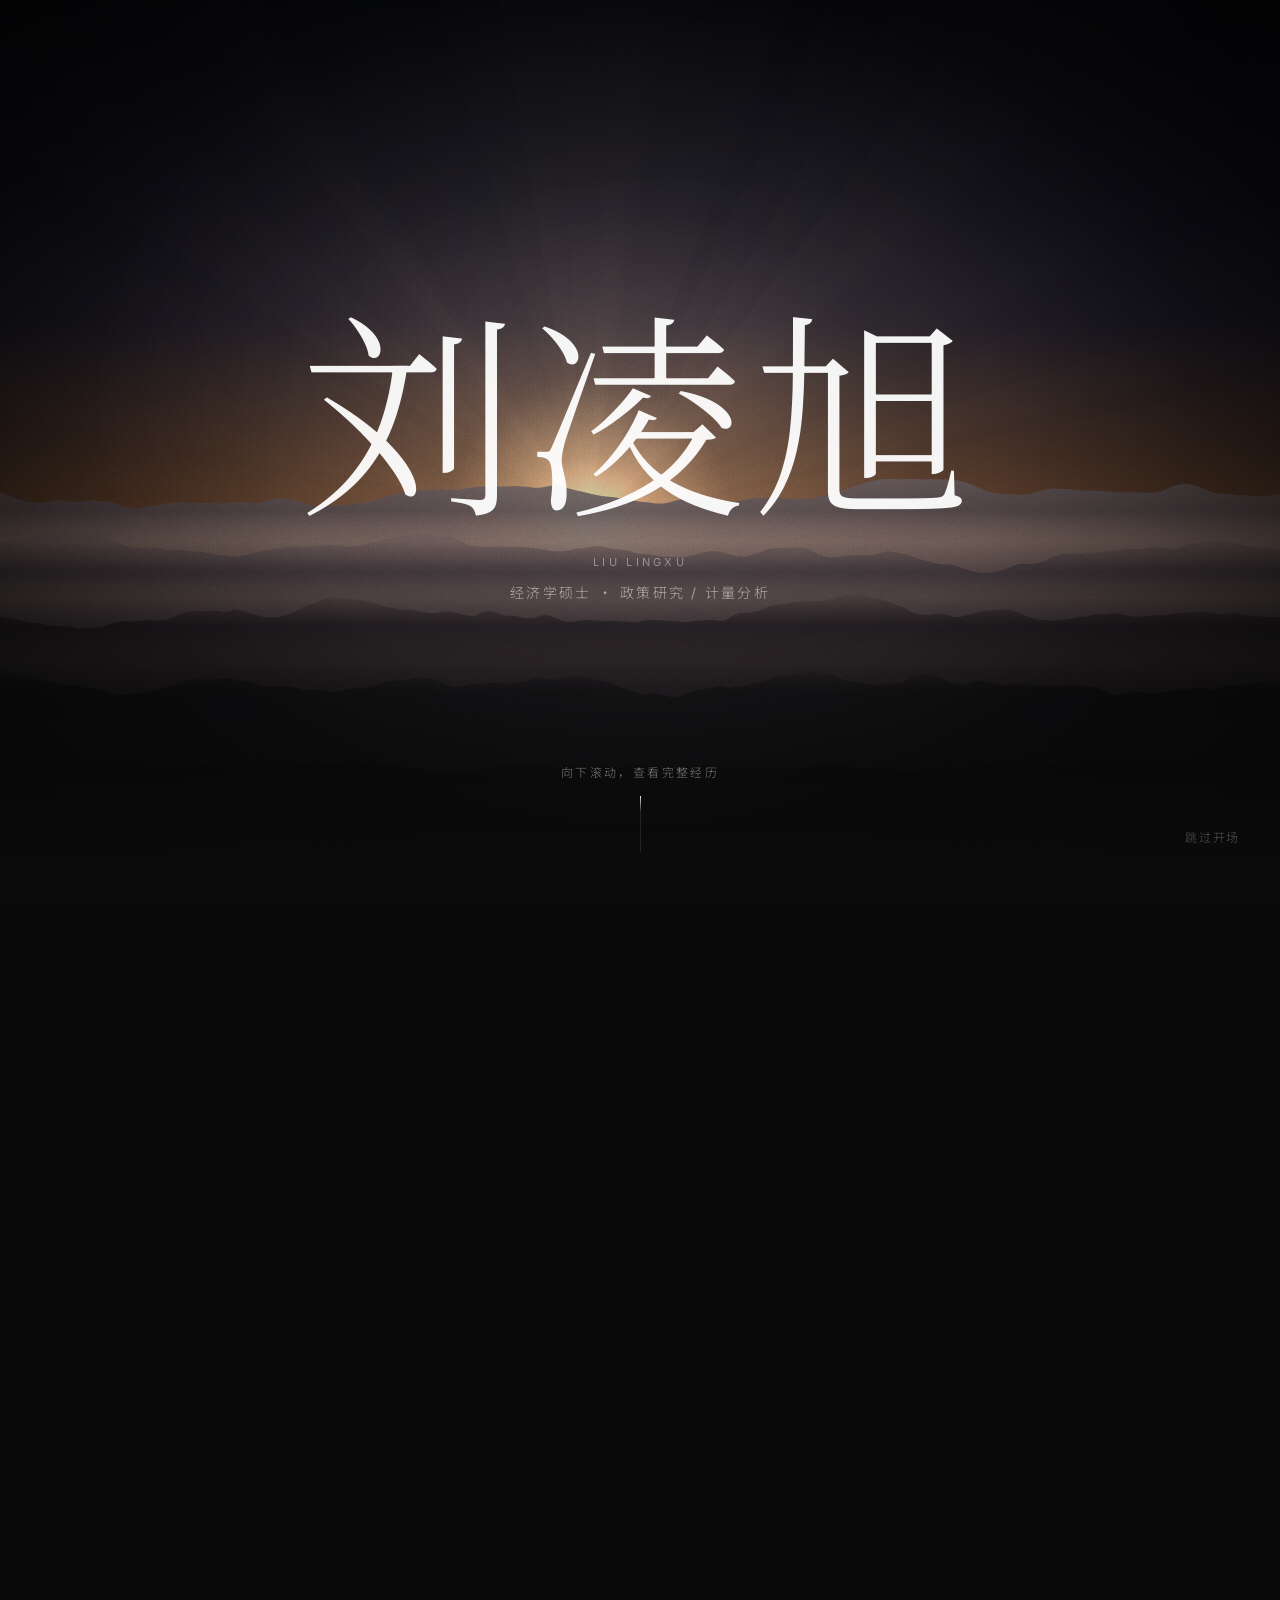
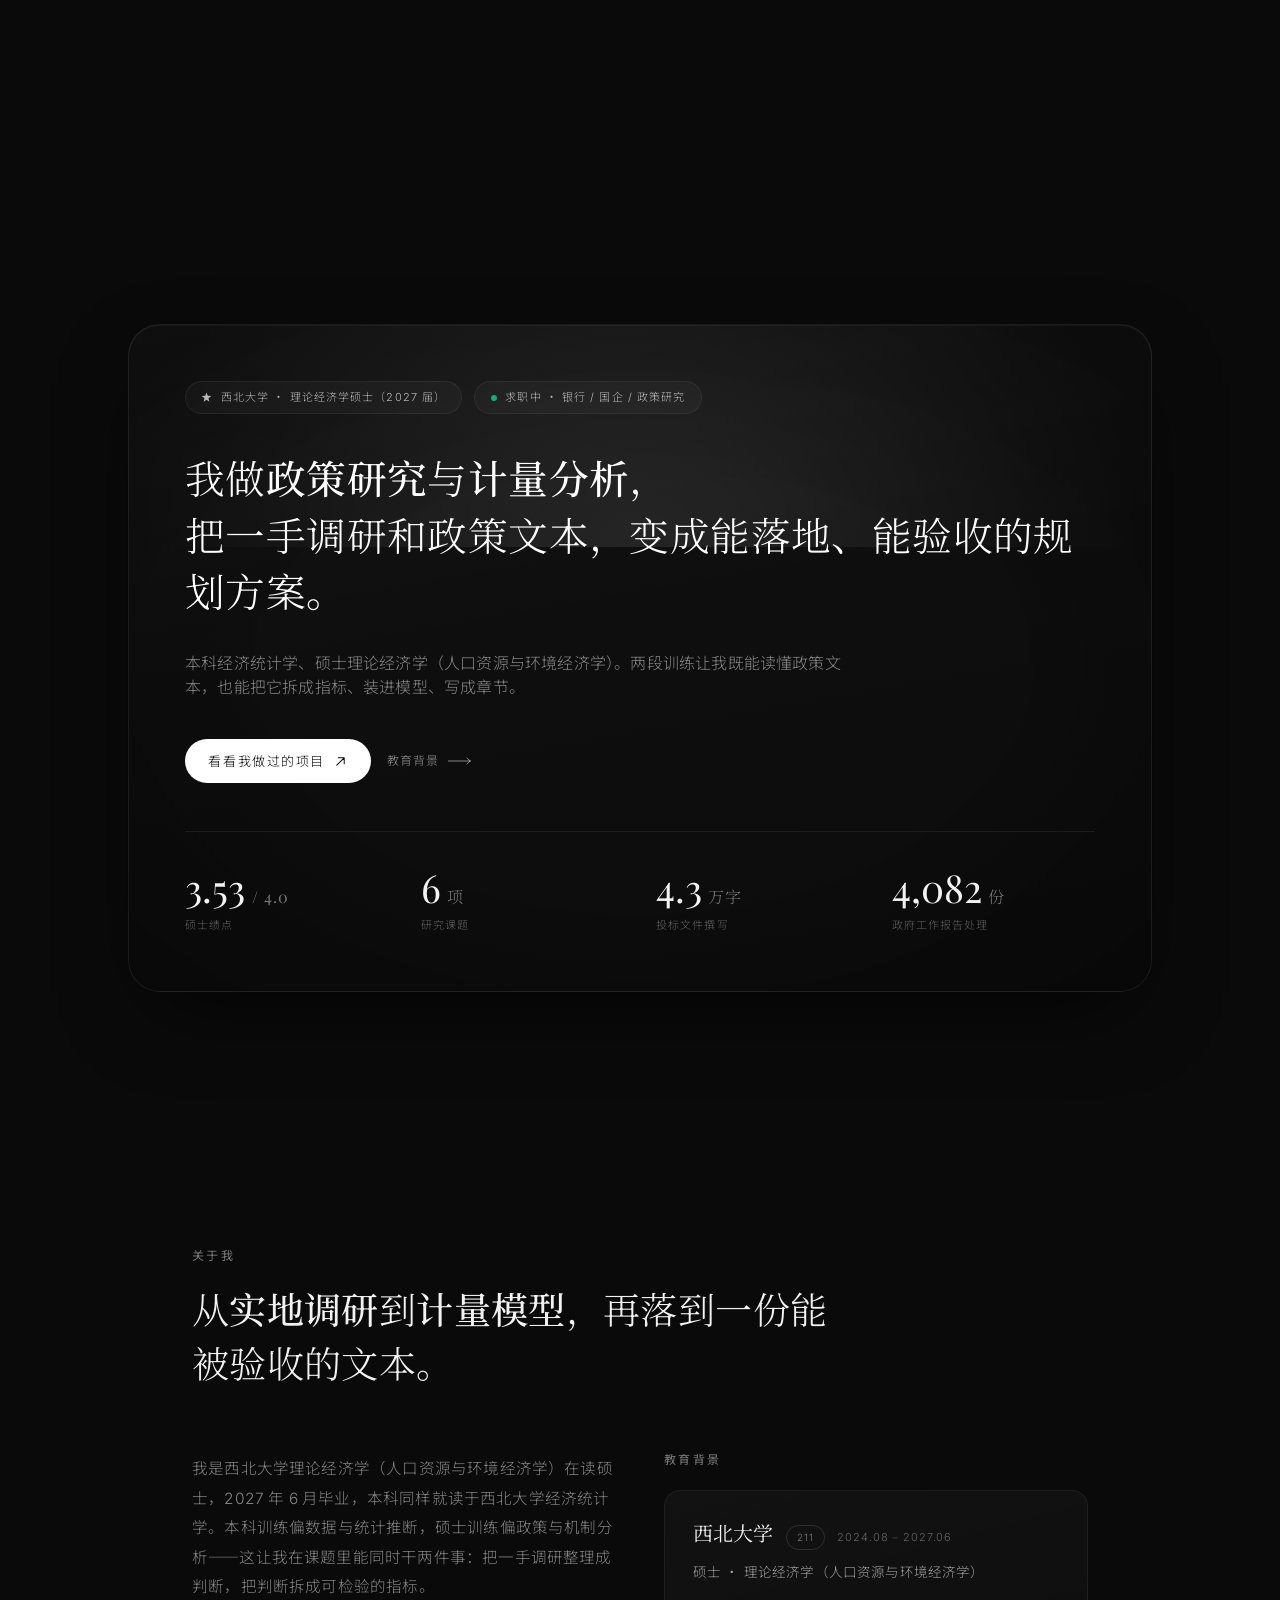
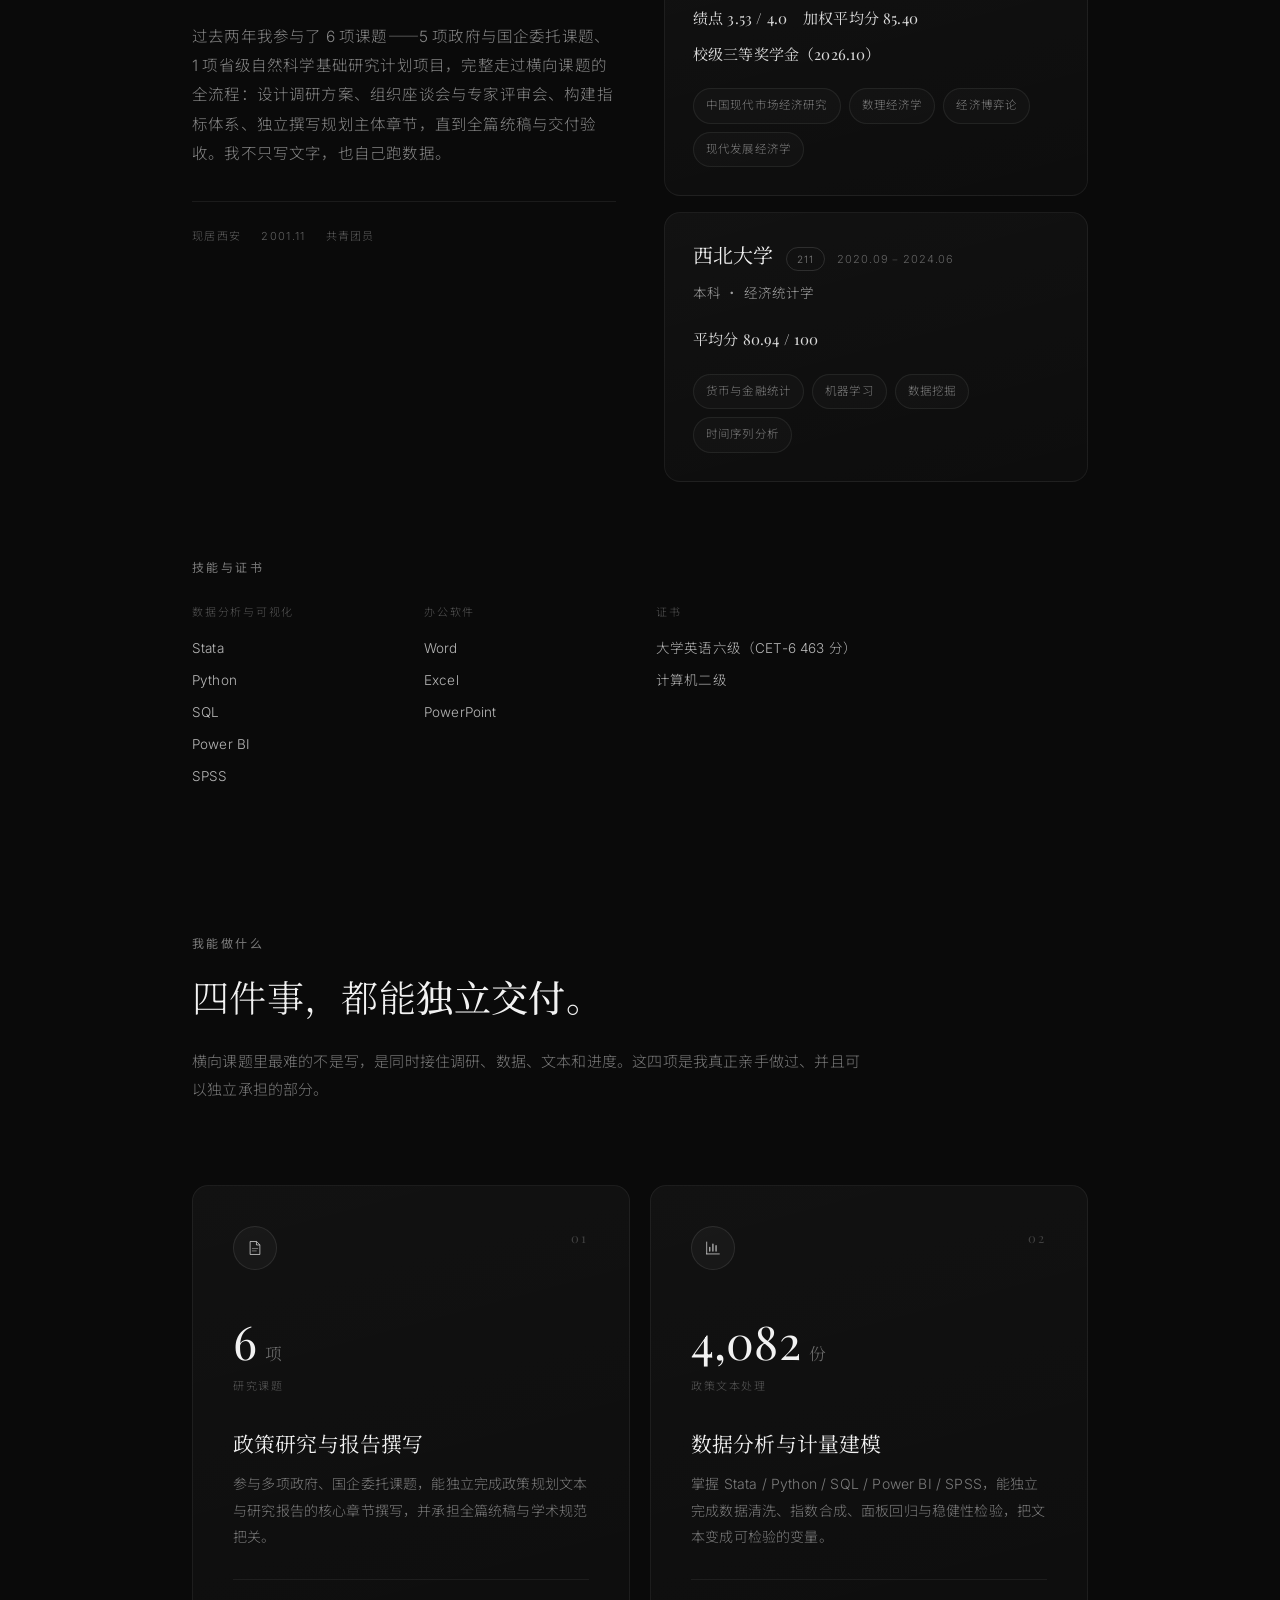
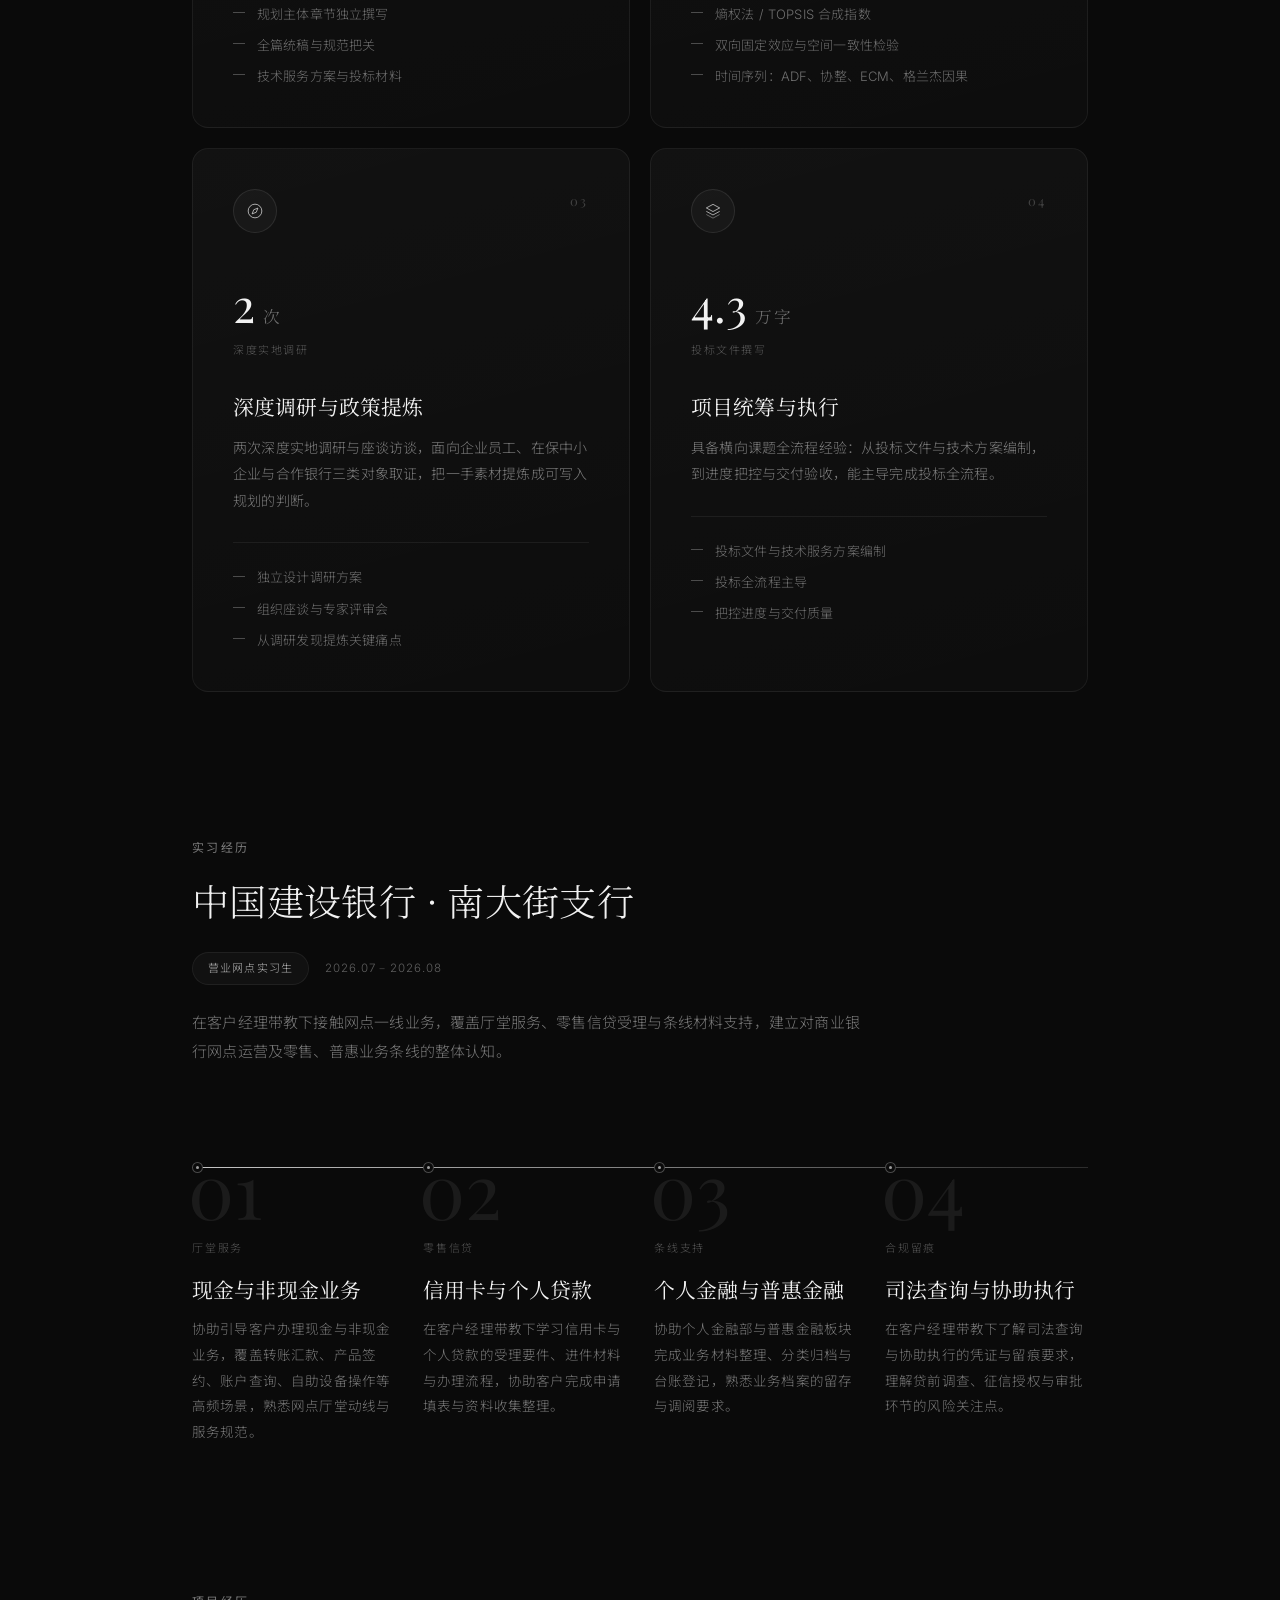
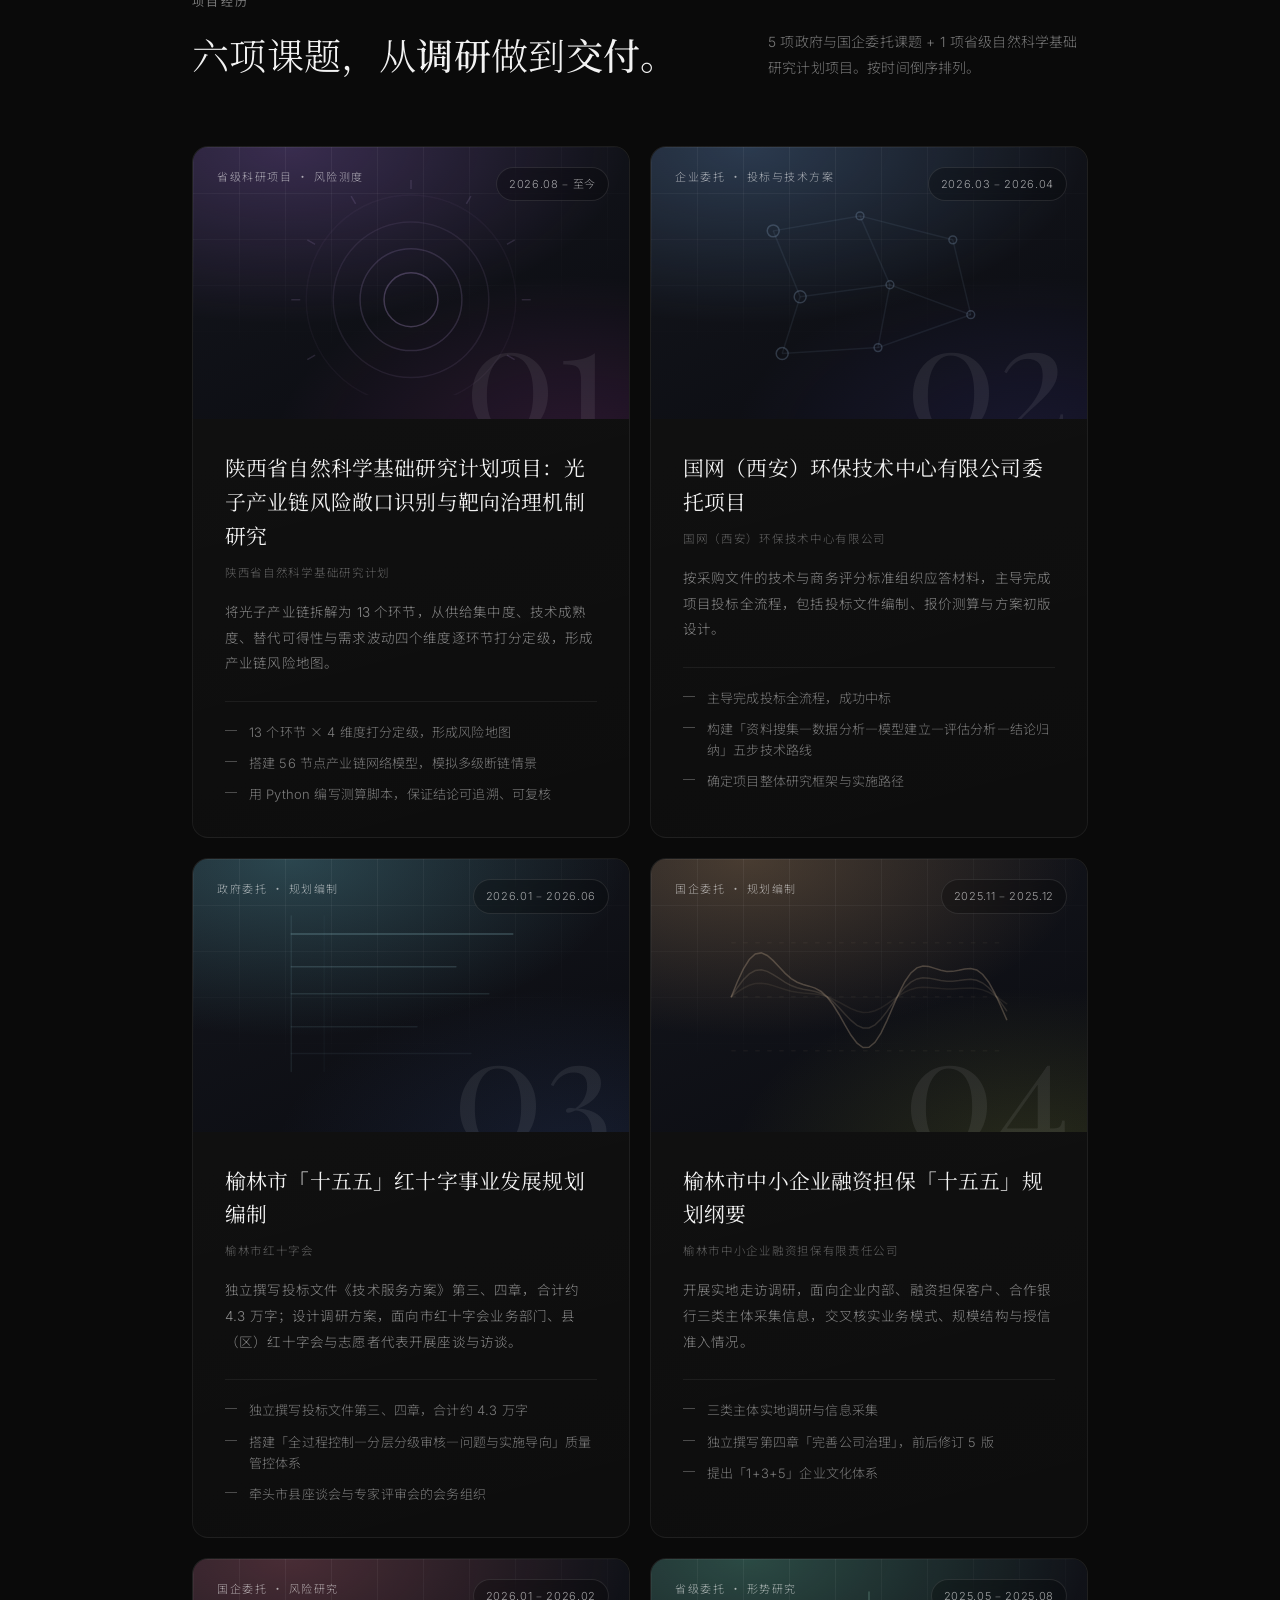
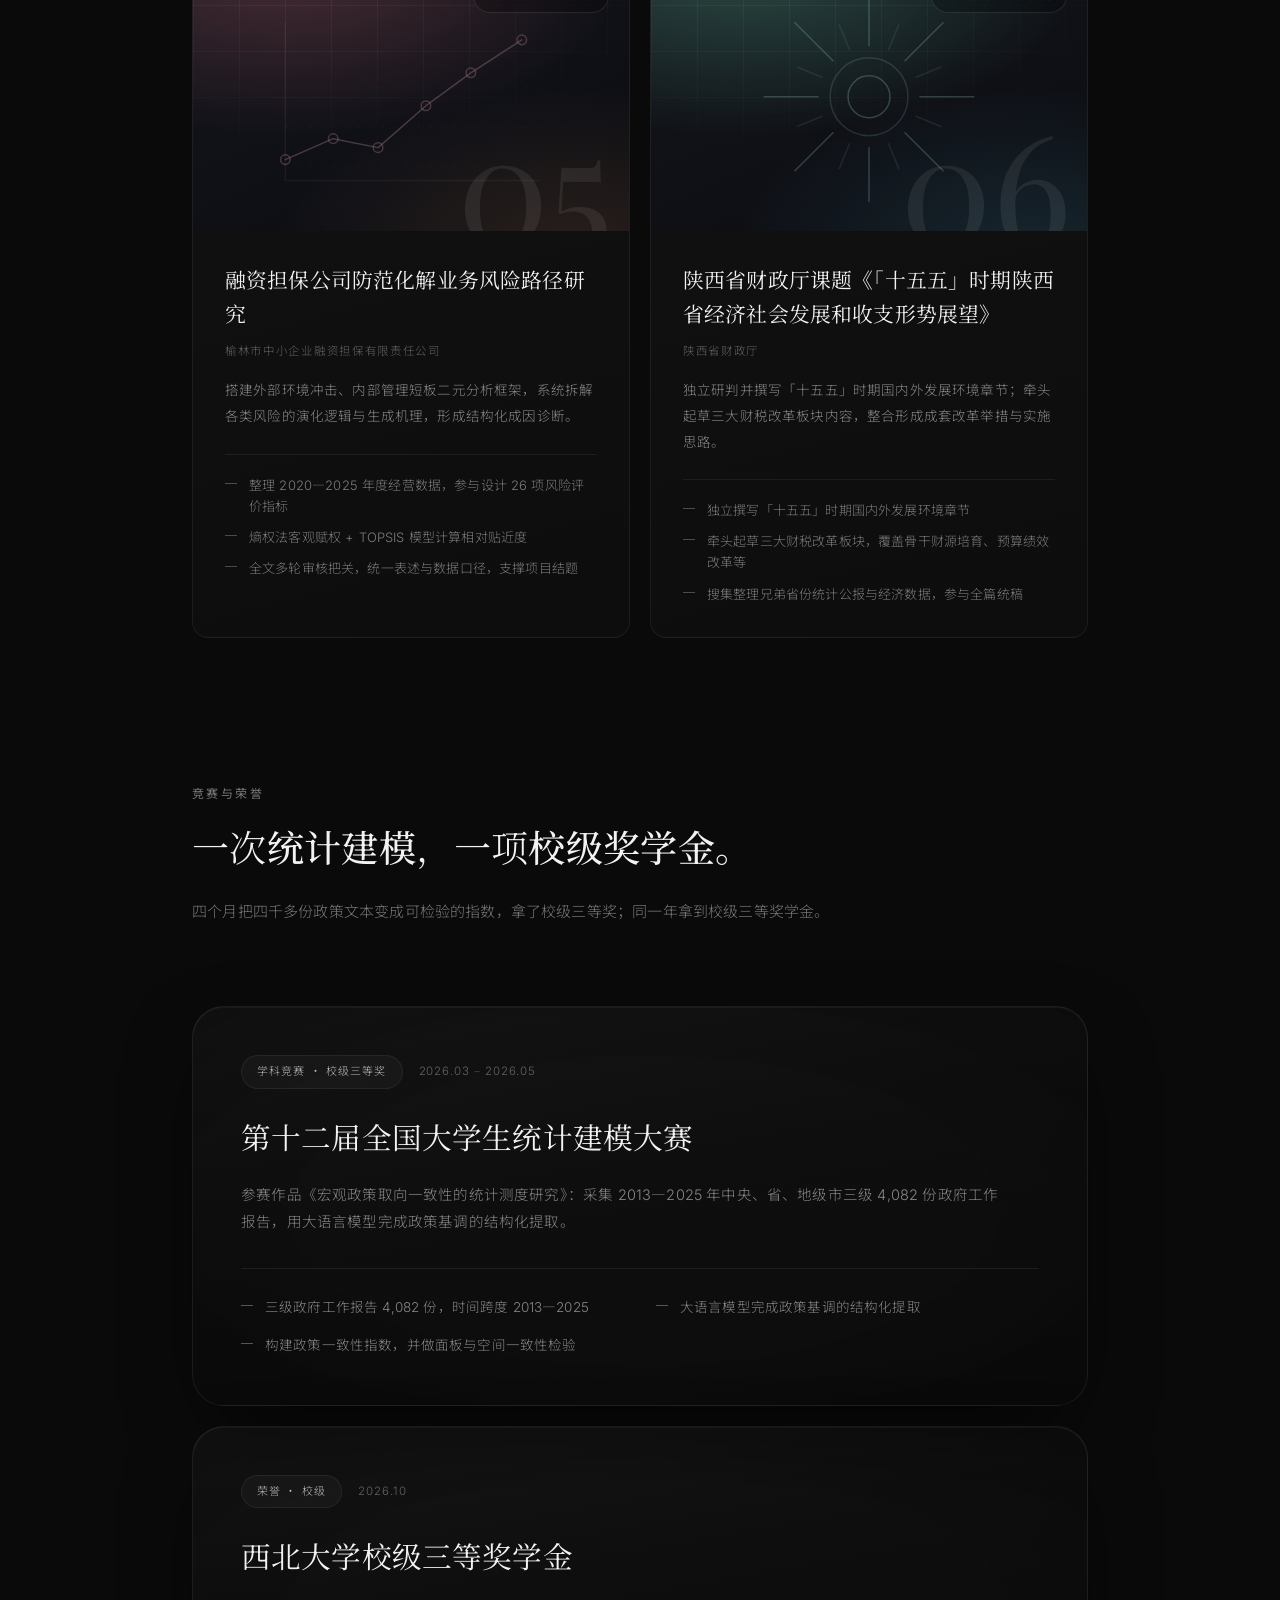
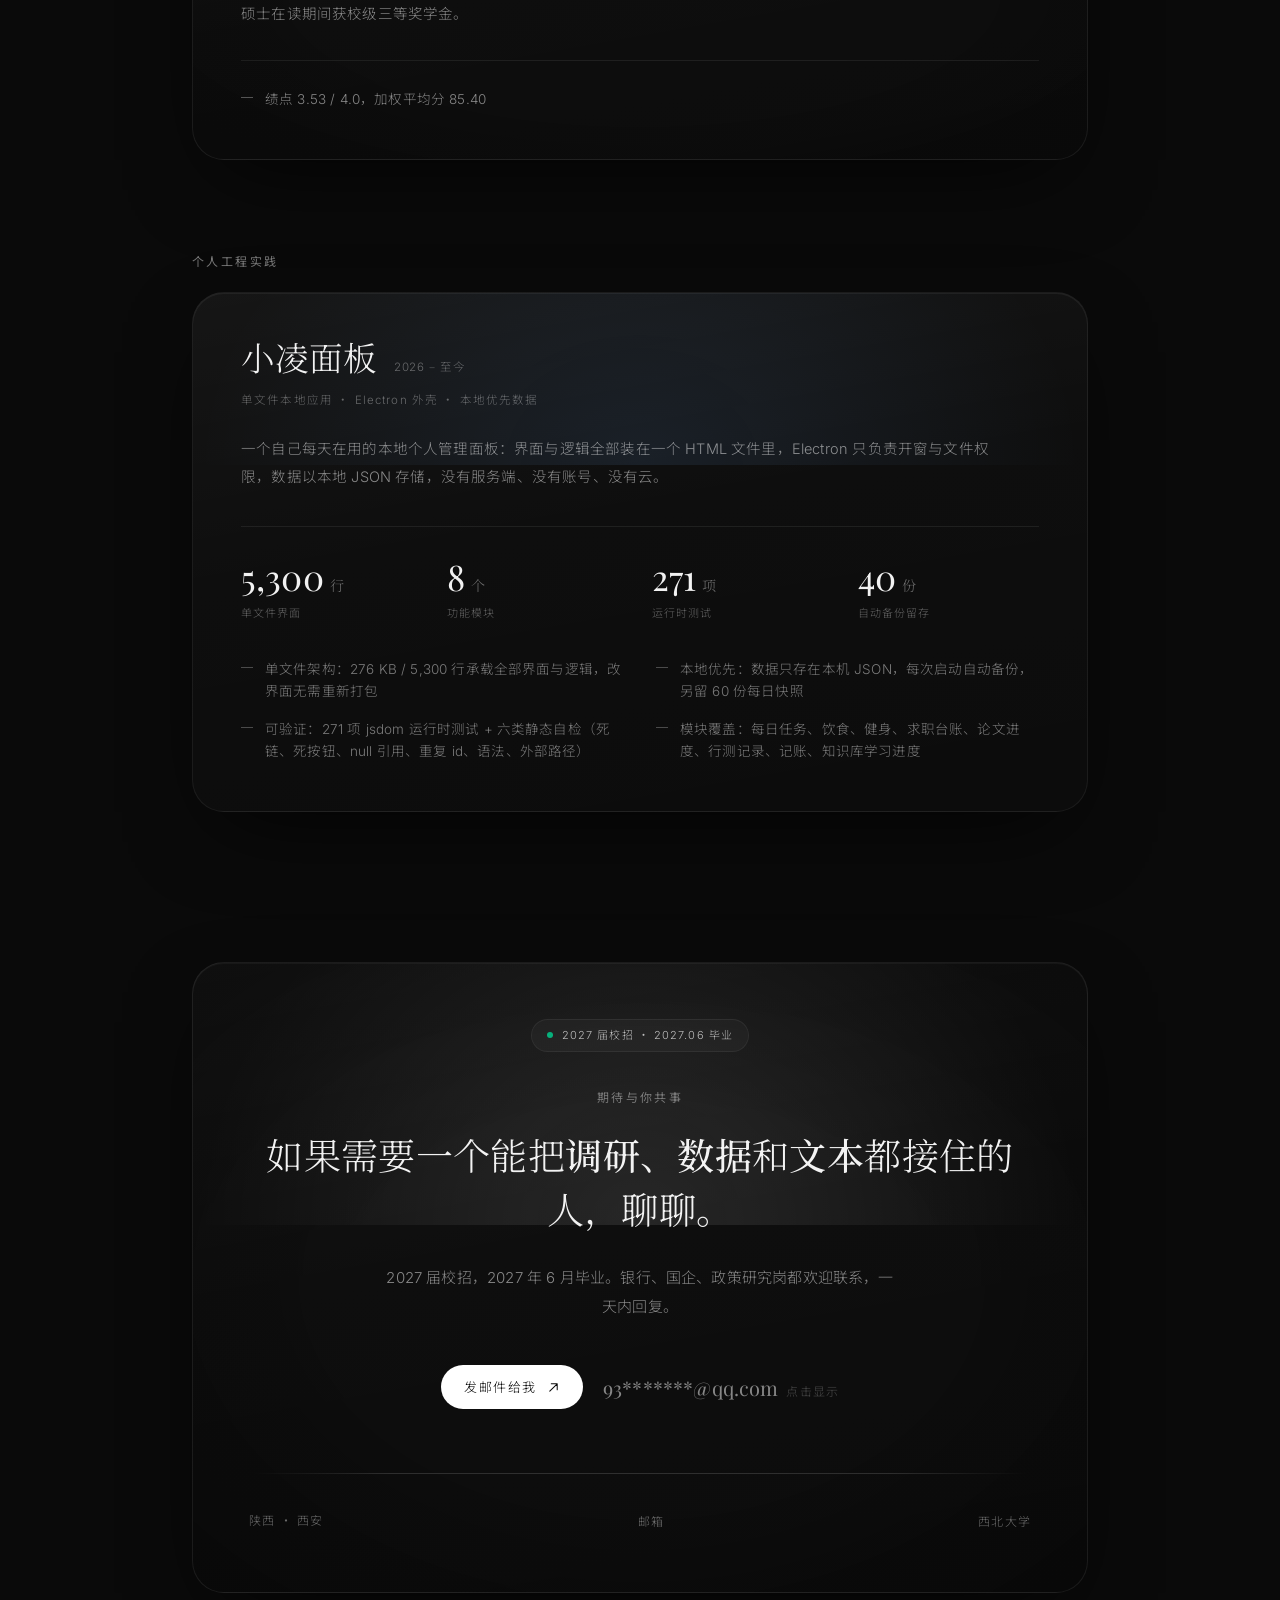
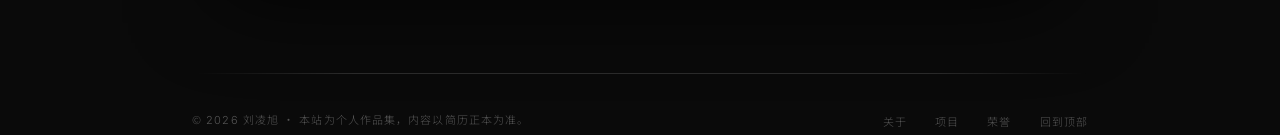
==== commit ec531236: "发布 2026-10-25 16:57:16" ====
--- a/index.html
+++ b/index.html
@@ -9,7 +9,7 @@
     <link rel="apple-touch-icon" href="./favicon.svg" />
 
     <title>刘凌旭 · 政策研究与计量分析</title>
-    <meta name="description" content="刘凌旭的个人作品集：西北大学理论经济学硕士，6 项政企委托课题，专注政策研究、实地调研与计量建模。" />
+    <meta name="description" content="刘凌旭的个人作品集：西北大学理论经济学硕士（2027 届），5 项政企委托课题 + 1 项省级科研项目，专注政策研究、实地调研与计量分析。" />
     <meta name="author" content="刘凌旭" />
     <!--
       不收录：这个站只发给特定的人（HR、老师、同学）看，不需要被搜索引擎检索到。
@@ -22,7 +22,7 @@
     <!-- Open Graph -->
     <meta property="og:type" content="website" />
     <meta property="og:title" content="刘凌旭 · 政策研究与计量分析" />
-    <meta property="og:description" content="刘凌旭的个人作品集：西北大学理论经济学硕士，6 项政企委托课题，专注政策研究、实地调研与计量建模。" />
+    <meta property="og:description" content="刘凌旭的个人作品集：西北大学理论经济学硕士（2027 届），5 项政企委托课题 + 1 项省级科研项目，专注政策研究、实地调研与计量分析。" />
     <meta property="og:locale" content="zh_CN" />
     <meta name="twitter:card" content="summary" />
 
@@ -34,7 +34,7 @@
       若网络取不到，CSS 里的系统字体栈（宋体 / 黑体 / 苹方）会兜底，不会白屏。
       执行 npm run build 时这些外链会被替换成本地自带的字体子集。
     -->
-    <script type="module" crossorigin src="./assets/index-onNX8JcM.js"></script>
+    <script type="module" crossorigin src="./assets/index-BYFYTKM5.js"></script>
     <link rel="modulepreload" crossorigin href="./assets/motion-oiqoWeyA.js">
     <link rel="modulepreload" crossorigin href="./assets/gsap-CzGW6FVa.js">
     <link rel="stylesheet" crossorigin href="./assets/index-DLwy8g8G.css">
--- a/fonts.css
+++ b/fonts.css
@@ -36,7 +36,7 @@
   font-weight: 300;
   font-display: swap;
   src: url(./fonts/noto-serif-sc-300-0.woff2) format('woff2');
-  unicode-range: U+a9, U+b7, U+2013-2014, U+3001-3002, U+300a-300d, U+4e00-4e01, U+4e07, U+4e09-4e0b, U+4e0d-4e0e, U+4e13-4e14, U+4e16, U+4e1a, U+4e24, U+4e2a, U+4e2d, U+4e3a-4e3b, U+4e48, U+4e5f-4e61, U+4e66, U+4e86, U+4e89, U+4e8b-4e8c, U+4e8e, U+4e91, U+4e94, U+4e9b, U+4ea4, U+4ea7, U+4eb2, U+4eba, U+4ec0, U+4eca, U+4ece, U+4ed3, U+4ed6, U+4ed8, U+4ee3, U+4ee5, U+4eec, U+4ef6-4ef7, U+4efb, U+4efd, U+4f01, U+4f18, U+4f1a, U+4f30, U+4f4d, U+4f4f, U+4f53, U+4f55, U+4f5c, U+4f60, U+4fdd, U+4fe1, U+4fee, U+5012, U+5047, U+504f, U+505a, U+5065, U+50a8, U+5143, U+5145, U+5148, U+515c, U+5165, U+5168, U+516c-516d, U+5170-5171, U+5173, U+5176-5178, U+5185, U+518d, U+5199, U+51b2, U+51c6, U+51cc, U+51ed, U+51fa-51fb, U+51fd, U+5206-5207, U+5212, U+5217-5218, U+5224, U+5229, U+5230, U+5236, U+524d, U+529b, U+529e-52a1, U+52a8-52a9, U+52bf, U+5305, U+5316-5317, U+5341, U+534f, U+5355, U+5357, U+535a, U+5361, U+5377, U+5385-5386, U+538b, U+53bb, U+53c2, U+53ca, U+53cc, U+53d1, U+53d6, U+53d8, U+53e3, U+53e6, U+53ea, U+53ef-53f0, U+53f2, U+53f7-53f8, U+5404, U+5408, U+540c-540e, U+5411, U+5426, U+542f, U+5448, U+544a, U+5458, U+5468, U+548c, U+54c1, U+54cd, U+552e, U+5546, U+5584, U+5668, U+56db, U+56de, U+56e0, U+56e2, U+56f4, U+56fa, U+56fd, U+5728, U+5730, U+573a, U+5747, U+5757, U+578b, U+57ce, U+57df, U+57fa, U+5883, U+589e, U+58eb, U+58f3, U+5904, U+5907, U+590d, U+5916, U+591a, U+5927, U+5929, U+5956, U+5982, U+59d4, U+5b50, U+5b57-5b58, U+5b66, U+5b83, U+5b89, U+5b8b-5b8c, U+5b8f, U+5b9a, U+5b9e, U+5ba1-5ba2, U+5bb6, U+5bb9, U+5bf9, U+5bfc, U+5c0f, U+5c31, U+5c42, U+5c45, U+5c4a, U+5c4f, U+5c55, U+5c97, U+5de5, U+5dee, U+5df1-5df2, U+5e02, U+5e08, U+5e26, U+5e72-5e74, U+5e76, U+5e8f, U+5e93-5e95, U+5e9c, U+5ea6-5ea7, U+5efa, U+5f00, U+5f08, U+5f0f, U+5f15, U+5f3a, U+5f52-5f53, U+5f55, U+5f62, U+5f84-5f85, U+5fc3, U+5feb, U+6001, U+601d, U+6027, U+6089, U+60e0, U+610f, U+61c2, U+6210-6211, U+6218, U+6237, U+624b, U+6253, U+6258, U+6267, U+627f-6280, U+628a, U+6295, U+62a5, U+62c5-62c6, U+62c9, U+6302, U+6307, U+6309, U+6362, U+636e, U+6388, U+638c, U+6392, U+63a5, U+63a7-63a8, U+63d0, U+63e1, U+641c, U+64b0, U+64ce, U+652f, U+6536, U+6539, U+653e-653f, U+6548, U+6551, U+6559, U+6570, U+6574, U+6587, U+6599, U+65ad, U+65b0, U+65b9, U+65e0, U+65e2, U+65e5, U+65ed, U+65f6, U+662f, U+663e, U+666e-666f, U+66f4, U+66ff-6700, U+6708-6709, U+670d, U+671b, U+671f, U+672c, U+672f, U+673a, U+6743, U+6750, U+6761, U+6770, U+677f, U+6784, U+6790, U+6797, U+679c, U+67b6, U+67e5, U+6807-6808, U+6821, U+6837-6839, U+683c, U+6846, U+6848, U+6863, U+68b3, U+68c0, U+6982, U+6986, U+6a21, U+6a2a, U+6b21-6b22, U+6b3e, U+6b63, U+6b65, U+6b7b, U+6bb5, U+6bcd, U+6bcf, U+6bd5, U+6c11, U+6c42, U+6c49, U+6c7d, U+6c89, U+6ca1, U+6cbb, U+6cd5, U+6ce2, U+6ce8, U+6d17, U+6d41, U+6d4b, U+6d4e-6d4f, U+6d88, U+6dc0, U+6df1, U+6e05, U+6e90, U+6eaf, U+6eda, U+6f14, U+70b9, U+70bc, U+7167, U+719f, U+71b5, U+722c, U+7247, U+7279, U+72b6, U+72ec, U+732e, U+7387, U+73af-73b0, U+7406, U+751f, U+7528, U+7535, U+753b, U+754c, U+7559, U+7565, U+75d5, U+75db, U+767d, U+7684, U+76c8, U+76ca, U+76d6, U+76ee, U+76f4, U+76f8, U+7701, U+770b, U+771f, U+77e5, U+77ed, U+7814, U+7834, U+7855, U+786e, U+78b3, U+793a, U+793e, U+79d1, U+7a0b, U+7a33, U+7a3f, U+7a76, U+7a7a, U+7a81, U+7a97, U+7acb, U+7ad9, U+7ade, U+7ae0, U+7aef, U+7b26, U+7b2c, U+7b49, U+7b54, U+7b56, U+7b79, U+7b7e, U+7b80, U+7b97, U+7ba1, U+7bb1, U+7bc7, U+7c7b, U+7cbe, U+7cfb, U+7d20, U+7d22, U+7ea2, U+7ea7, U+7eb2, U+7ebf, U+7ec3-7ec4, U+7ec7, U+7ecf, U+7ed3, U+7ed5, U+7ed9, U+7edc-7edd, U+7edf, U+7ee9, U+7ef4, U+7f13, U+7f16, U+7f3a, U+7f51, U+7fa4, U+8001, U+800c, U+8026, U+804a, U+804c, U+8054, U+80b2, U+80cc, U+80fd, U+8109, U+81ea, U+81f3-81f4, U+8282, U+82e5, U+82f1, U+82f9, U+8303, U+83dc, U+8425, U+843d, U+866b, U+878d, U+884c, U+8854, U+8857, U+8861, U+8868, U+88ab, U+88c5, U+897f, U+8981, U+8986, U+89c2, U+89c4, U+89c6, U+89c8, U+89e3, U+89e6, U+8a00, U+8ba1, U+8ba4, U+8ba9, U+8bad-8bae, U+8bb0, U+8bba, U+8bbe-8bbf, U+8bc1, U+8bc4, U+8bc6, U+8bd5, U+8bed, U+8bef, U+8bf4, U+8bfb, U+8bfe, U+8c03, U+8c08, U+8c61, U+8d1f, U+8d22-8d23, U+8d26, U+8d28, U+8d37, U+8d39, U+8d44, U+8d5b, U+8d70, U+8d77, U+8db3, U+8dd1, U+8de8, U+8def, U+8df3, U+8df5, U+8eab, U+8f66, U+8f6c, U+8f6f, U+8f7d, U+8f91, U+8f93, U+8fbe, U+8fc7, U+8fce, U+8fd0, U+8fd9, U+8fdb, U+8ff0, U+8ffd, U+9002, U+9010, U+901a, U+9020, U+903b, U+90ae, U+90e8, U+90fd, U+914d, U+91ca, U+91cc-91cd, U+91cf, U+91d1, U+94ae, U+94f6, U+94fe, U+952e, U+957f, U+95e8, U+95ed-95ee, U+95f4, U+961f, U+9632, U+9636, U+9650, U+9655, U+9662, U+9669, U+96be, U+96c6, U+96f6, U+9700, U+9752, U+9759, U+975e, U+9762, U+9875-9876, U+9879, U+9884, U+9898, U+989d, U+98ce, U+98df, U+996e, U+9a8c, U+9ed1, U+ff08-ff09, U+ff0c, U+ff1a-ff1b;
+  unicode-range: U+a9, U+b7, U+d7, U+2013-2014, U+3001-3002, U+300a-300d, U+4e00-4e01, U+4e07, U+4e09, U+4e0b, U+4e0d-4e0e, U+4e13-4e14, U+4e1a, U+4e24, U+4e2a, U+4e2d, U+4e3a-4e3b, U+4e3e, U+4e48, U+4e5f-4e60, U+4e66, U+4e86, U+4e8b-4e8c, U+4e8e, U+4e91, U+4e94, U+4e9b, U+4ea4, U+4ea7, U+4eb2, U+4eba, U+4ec0, U+4eca, U+4ece, U+4ed3, U+4ed8, U+4ee3, U+4ee5, U+4eec, U+4ef6-4ef7, U+4efb, U+4efd, U+4f01, U+4f18, U+4f1a, U+4f30, U+4f4f, U+4f53, U+4f5c, U+4f60, U+4f9b, U+4fdd, U+4fe1, U+4fee, U+5012, U+504f, U+505a, U+5065, U+50a8, U+5143-5144, U+5148-5149, U+515c, U+5165, U+5168, U+516c-516d, U+5170-5171, U+5173, U+5177, U+5185, U+518d, U+5199, U+51b2, U+51b5, U+51c6, U+51cc, U+51ed, U+51fa-51fb, U+5206, U+5212, U+5217-5218, U+521d, U+5224, U+522b, U+5230, U+5236, U+524d, U+529b, U+529e-52a1, U+52a8-52a9, U+52bf, U+5305, U+5316-5317, U+533a, U+5341, U+5343, U+534f, U+5355, U+5357, U+535a, U+5361, U+5385-5386, U+53bb, U+53bf, U+53c2, U+53c9-53ca, U+53cc, U+53d1, U+53d6-53d8, U+53e3, U+53e6, U+53ea, U+53ef-53f0, U+53f7-53f8, U+5404, U+5408, U+540c-540e, U+5411, U+542f, U+544a, U+5458, U+548c, U+54c1, U+552e, U+5546, U+5584, U+5668, U+56db, U+56de, U+56e0, U+56e2, U+56fa, U+56fd-56fe, U+5728, U+5730, U+573a, U+5747, U+5757, U+578b, U+57df, U+57f9-57fa, U+5802, U+586b, U+5883, U+58eb, U+58f3, U+5904, U+5907, U+590d, U+5916, U+591a, U+5927, U+5929, U+592e, U+5934, U+5956-5957, U+5982, U+59d4, U+5b50, U+5b57-5b58, U+5b66, U+5b83, U+5b89, U+5b8b-5b8c, U+5b8f, U+5b9a, U+5b9e, U+5ba1-5ba2, U+5bb6, U+5bb9, U+5bf9, U+5bfc, U+5c06, U+5c0f, U+5c31, U+5c42, U+5c45, U+5c4a, U+5c4f, U+5c55, U+5c97, U+5de5, U+5df1-5df2, U+5e01-5e02, U+5e08, U+5e26, U+5e72-5e74, U+5e76, U+5e8f, U+5e93-5e95, U+5e9c, U+5ea6-5ea7, U+5efa, U+5f00, U+5f08, U+5f0f, U+5f15, U+5f1f, U+5f52, U+5f55, U+5f62, U+5f81, U+5f84-5f85, U+5f97, U+5fc3, U+5fd7, U+5feb, U+6001, U+601d, U+6027, U+606f, U+6089, U+60c5, U+60e0, U+610f, U+613f, U+61c2, U+6210-6211, U+6237, U+624b, U+6253, U+6258, U+6267, U+6279, U+627f-6280, U+628a, U+6295, U+62a5, U+62c5-62c6, U+62c9, U+62db, U+62df, U+62ec, U+62ff, U+6301-6302, U+6307, U+6309, U+6316, U+6362, U+636e, U+6388, U+638c, U+6392, U+6398, U+63a5, U+63a7-63a8, U+63aa, U+63d0, U+63e1, U+641c, U+642d, U+6491, U+64b0, U+64cd-64ce, U+652f, U+6536, U+6539, U+653e-653f, U+6548, U+6559, U+655e, U+6570, U+6574, U+6587, U+6599, U+65ad, U+65b0, U+65b9, U+65bd, U+65e0, U+65e2, U+65e5, U+65ed, U+65f6, U+662f, U+663e, U+666e-666f, U+66ff-6700, U+6708-6709, U+670d, U+671b, U+671f, U+672c, U+672f, U+673a, U+6743, U+6750, U+6761, U+6770, U+677f, U+6784, U+6790, U+6797, U+679c, U+67b6, U+67e5, U+6807-6808, U+6821, U+6837-6839, U+683c, U+6846, U+6848, U+6863, U+68c0, U+6986, U+6a21, U+6a2a, U+6b21-6b22, U+6b3e, U+6b63, U+6b65, U+6b7b, U+6bb5, U+6bcd, U+6bcf, U+6bd5, U+6c42, U+6c47, U+6c49, U+6ca1, U+6cbb, U+6cd5, U+6ce2, U+6ce8, U+6d17, U+6d41, U+6d4b, U+6d4e-6d4f, U+6df1, U+6e05, U+6e90, U+6eaf, U+6eda, U+6f14, U+70b9, U+70bc, U+7136, U+7167, U+719f, U+71b5, U+722c, U+7247-7248, U+7275, U+7279, U+72ec, U+73af-73b0, U+7406, U+751f, U+7528, U+7533, U+753b, U+754c, U+7559, U+7565, U+75d5, U+75db, U+767b, U+767d, U+7684, U+76d6, U+76ee, U+76f4, U+76f8, U+7701, U+770b, U+771f, U+77e5, U+77ed, U+7814, U+7840, U+7855, U+786e, U+793a, U+793e, U+79d1, U+7a0b, U+7a0e, U+7a33, U+7a3f, U+7a76, U+7a7a, U+7a97, U+7acb, U+7ad9, U+7ade, U+7ae0, U+7aef, U+7b2c, U+7b49, U+7b54, U+7b56, U+7b79, U+7b7e, U+7b80, U+7b97, U+7ba1, U+7bb1, U+7bc7, U+7c7b, U+7cfb, U+7d20, U+7d22, U+7ea2, U+7ea6-7ea7, U+7eb2-7eb3, U+7ebf, U+7ec3-7ec4, U+7ec7, U+7ecf, U+7ed3, U+7ed9, U+7edc, U+7edf, U+7ee9, U+7ef4, U+7f16, U+7f51, U+8001, U+8005, U+800c, U+804a, U+804c, U+8054, U+80b2, U+80cc, U+80fd, U+811a, U+81ea, U+81f3-81f4, U+8282, U+82e5, U+82f1, U+82f9, U+8303, U+8349, U+8363, U+83b7, U+83dc, U+8425, U+843d, U+866b, U+878d, U+884c, U+8857, U+8868, U+88ab, U+88c5, U+897f, U+8981, U+8986, U+89c2, U+89c4, U+89c6, U+89c8, U+89e3, U+89e6, U+8a00, U+8a89, U+8ba1-8ba2, U+8ba4, U+8ba9, U+8bad, U+8bb0, U+8bba, U+8bbe-8bbf, U+8bc1, U+8bc4, U+8bc6, U+8bca, U+8bd5, U+8be2, U+8bed, U+8bf7, U+8bfb, U+8bfe, U+8c03, U+8c08, U+8c61, U+8d1f, U+8d22-8d23, U+8d26-8d28, U+8d2d, U+8d34, U+8d37, U+8d44, U+8d4b, U+8d5b, U+8d70, U+8d77, U+8dd1, U+8de8, U+8def, U+8df3, U+8df5, U+8eab, U+8f6c, U+8f6e-8f6f, U+8f7d, U+8f91, U+8fc7, U+8fce, U+8fd0-8fd1, U+8fd9, U+8fdb, U+8ff0, U+8ffd, U+9010, U+903b, U+90ae, U+90e8, U+90fd, U+91c7, U+91cc-91cd, U+91cf, U+91d1, U+94ae, U+94f6, U+94fe, U+952e, U+95e8, U+95ed-95ee, U+95f4, U+9605, U+9632, U+9650, U+9655, U+9669, U+96be, U+96c6, U+96f6, U+9700, U+9752, U+9759, U+975e, U+9762, U+9769, U+9776, U+9875-9876, U+9879, U+9884, U+9891, U+9898, U+98ce, U+98df, U+996e, U+9a8c, U+9aa8, U+9ad8, U+9ed1, U+ff08-ff09, U+ff0c, U+ff1a-ff1b;
 }
 @font-face {
   font-family: 'Noto Serif SC';
@@ -44,7 +44,7 @@
   font-weight: 400;
   font-display: swap;
   src: url(./fonts/noto-serif-sc-400-1.woff2) format('woff2');
-  unicode-range: U+a9, U+b7, U+2013-2014, U+3001-3002, U+300a-300d, U+4e00-4e01, U+4e07, U+4e09-4e0b, U+4e0d-4e0e, U+4e13-4e14, U+4e16, U+4e1a, U+4e24, U+4e2a, U+4e2d, U+4e3a-4e3b, U+4e48, U+4e5f-4e61, U+4e66, U+4e86, U+4e89, U+4e8b-4e8c, U+4e8e, U+4e91, U+4e94, U+4e9b, U+4ea4, U+4ea7, U+4eb2, U+4eba, U+4ec0, U+4eca, U+4ece, U+4ed3, U+4ed6, U+4ed8, U+4ee3, U+4ee5, U+4eec, U+4ef6-4ef7, U+4efb, U+4efd, U+4f01, U+4f18, U+4f1a, U+4f30, U+4f4d, U+4f4f, U+4f53, U+4f55, U+4f5c, U+4f60, U+4fdd, U+4fe1, U+4fee, U+5012, U+5047, U+504f, U+505a, U+5065, U+50a8, U+5143, U+5145, U+5148, U+515c, U+5165, U+5168, U+516c-516d, U+5170-5171, U+5173, U+5176-5178, U+5185, U+518d, U+5199, U+51b2, U+51c6, U+51cc, U+51ed, U+51fa-51fb, U+51fd, U+5206-5207, U+5212, U+5217-5218, U+5224, U+5229, U+5230, U+5236, U+524d, U+529b, U+529e-52a1, U+52a8-52a9, U+52bf, U+5305, U+5316-5317, U+5341, U+534f, U+5355, U+5357, U+535a, U+5361, U+5377, U+5385-5386, U+538b, U+53bb, U+53c2, U+53ca, U+53cc, U+53d1, U+53d6, U+53d8, U+53e3, U+53e6, U+53ea, U+53ef-53f0, U+53f2, U+53f7-53f8, U+5404, U+5408, U+540c-540e, U+5411, U+5426, U+542f, U+5448, U+544a, U+5458, U+5468, U+548c, U+54c1, U+54cd, U+552e, U+5546, U+5584, U+5668, U+56db, U+56de, U+56e0, U+56e2, U+56f4, U+56fa, U+56fd, U+5728, U+5730, U+573a, U+5747, U+5757, U+578b, U+57ce, U+57df, U+57fa, U+5883, U+589e, U+58eb, U+58f3, U+5904, U+5907, U+590d, U+5916, U+591a, U+5927, U+5929, U+5956, U+5982, U+59d4, U+5b50, U+5b57-5b58, U+5b66, U+5b83, U+5b89, U+5b8b-5b8c, U+5b8f, U+5b9a, U+5b9e, U+5ba1-5ba2, U+5bb6, U+5bb9, U+5bf9, U+5bfc, U+5c0f, U+5c31, U+5c42, U+5c45, U+5c4a, U+5c4f, U+5c55, U+5c97, U+5de5, U+5dee, U+5df1-5df2, U+5e02, U+5e08, U+5e26, U+5e72-5e74, U+5e76, U+5e8f, U+5e93-5e95, U+5e9c, U+5ea6-5ea7, U+5efa, U+5f00, U+5f08, U+5f0f, U+5f15, U+5f3a, U+5f52-5f53, U+5f55, U+5f62, U+5f84-5f85, U+5fc3, U+5feb, U+6001, U+601d, U+6027, U+6089, U+60e0, U+610f, U+61c2, U+6210-6211, U+6218, U+6237, U+624b, U+6253, U+6258, U+6267, U+627f-6280, U+628a, U+6295, U+62a5, U+62c5-62c6, U+62c9, U+6302, U+6307, U+6309, U+6362, U+636e, U+6388, U+638c, U+6392, U+63a5, U+63a7-63a8, U+63d0, U+63e1, U+641c, U+64b0, U+64ce, U+652f, U+6536, U+6539, U+653e-653f, U+6548, U+6551, U+6559, U+6570, U+6574, U+6587, U+6599, U+65ad, U+65b0, U+65b9, U+65e0, U+65e2, U+65e5, U+65ed, U+65f6, U+662f, U+663e, U+666e-666f, U+66f4, U+66ff-6700, U+6708-6709, U+670d, U+671b, U+671f, U+672c, U+672f, U+673a, U+6743, U+6750, U+6761, U+6770, U+677f, U+6784, U+6790, U+6797, U+679c, U+67b6, U+67e5, U+6807-6808, U+6821, U+6837-6839, U+683c, U+6846, U+6848, U+6863, U+68b3, U+68c0, U+6982, U+6986, U+6a21, U+6a2a, U+6b21-6b22, U+6b3e, U+6b63, U+6b65, U+6b7b, U+6bb5, U+6bcd, U+6bcf, U+6bd5, U+6c11, U+6c42, U+6c49, U+6c7d, U+6c89, U+6ca1, U+6cbb, U+6cd5, U+6ce2, U+6ce8, U+6d17, U+6d41, U+6d4b, U+6d4e-6d4f, U+6d88, U+6dc0, U+6df1, U+6e05, U+6e90, U+6eaf, U+6eda, U+6f14, U+70b9, U+70bc, U+7167, U+719f, U+71b5, U+722c, U+7247, U+7279, U+72b6, U+72ec, U+732e, U+7387, U+73af-73b0, U+7406, U+751f, U+7528, U+7535, U+753b, U+754c, U+7559, U+7565, U+75d5, U+75db, U+767d, U+7684, U+76c8, U+76ca, U+76d6, U+76ee, U+76f4, U+76f8, U+7701, U+770b, U+771f, U+77e5, U+77ed, U+7814, U+7834, U+7855, U+786e, U+78b3, U+793a, U+793e, U+79d1, U+7a0b, U+7a33, U+7a3f, U+7a76, U+7a7a, U+7a81, U+7a97, U+7acb, U+7ad9, U+7ade, U+7ae0, U+7aef, U+7b26, U+7b2c, U+7b49, U+7b54, U+7b56, U+7b79, U+7b7e, U+7b80, U+7b97, U+7ba1, U+7bb1, U+7bc7, U+7c7b, U+7cbe, U+7cfb, U+7d20, U+7d22, U+7ea2, U+7ea7, U+7eb2, U+7ebf, U+7ec3-7ec4, U+7ec7, U+7ecf, U+7ed3, U+7ed5, U+7ed9, U+7edc-7edd, U+7edf, U+7ee9, U+7ef4, U+7f13, U+7f16, U+7f3a, U+7f51, U+7fa4, U+8001, U+800c, U+8026, U+804a, U+804c, U+8054, U+80b2, U+80cc, U+80fd, U+8109, U+81ea, U+81f3-81f4, U+8282, U+82e5, U+82f1, U+82f9, U+8303, U+83dc, U+8425, U+843d, U+866b, U+878d, U+884c, U+8854, U+8857, U+8861, U+8868, U+88ab, U+88c5, U+897f, U+8981, U+8986, U+89c2, U+89c4, U+89c6, U+89c8, U+89e3, U+89e6, U+8a00, U+8ba1, U+8ba4, U+8ba9, U+8bad-8bae, U+8bb0, U+8bba, U+8bbe-8bbf, U+8bc1, U+8bc4, U+8bc6, U+8bd5, U+8bed, U+8bef, U+8bf4, U+8bfb, U+8bfe, U+8c03, U+8c08, U+8c61, U+8d1f, U+8d22-8d23, U+8d26, U+8d28, U+8d37, U+8d39, U+8d44, U+8d5b, U+8d70, U+8d77, U+8db3, U+8dd1, U+8de8, U+8def, U+8df3, U+8df5, U+8eab, U+8f66, U+8f6c, U+8f6f, U+8f7d, U+8f91, U+8f93, U+8fbe, U+8fc7, U+8fce, U+8fd0, U+8fd9, U+8fdb, U+8ff0, U+8ffd, U+9002, U+9010, U+901a, U+9020, U+903b, U+90ae, U+90e8, U+90fd, U+914d, U+91ca, U+91cc-91cd, U+91cf, U+91d1, U+94ae, U+94f6, U+94fe, U+952e, U+957f, U+95e8, U+95ed-95ee, U+95f4, U+961f, U+9632, U+9636, U+9650, U+9655, U+9662, U+9669, U+96be, U+96c6, U+96f6, U+9700, U+9752, U+9759, U+975e, U+9762, U+9875-9876, U+9879, U+9884, U+9898, U+989d, U+98ce, U+98df, U+996e, U+9a8c, U+9ed1, U+ff08-ff09, U+ff0c, U+ff1a-ff1b;
+  unicode-range: U+a9, U+b7, U+d7, U+2013-2014, U+3001-3002, U+300a-300d, U+4e00-4e01, U+4e07, U+4e09, U+4e0b, U+4e0d-4e0e, U+4e13-4e14, U+4e1a, U+4e24, U+4e2a, U+4e2d, U+4e3a-4e3b, U+4e3e, U+4e48, U+4e5f-4e60, U+4e66, U+4e86, U+4e8b-4e8c, U+4e8e, U+4e91, U+4e94, U+4e9b, U+4ea4, U+4ea7, U+4eb2, U+4eba, U+4ec0, U+4eca, U+4ece, U+4ed3, U+4ed8, U+4ee3, U+4ee5, U+4eec, U+4ef6-4ef7, U+4efb, U+4efd, U+4f01, U+4f18, U+4f1a, U+4f30, U+4f4f, U+4f53, U+4f5c, U+4f60, U+4f9b, U+4fdd, U+4fe1, U+4fee, U+5012, U+504f, U+505a, U+5065, U+50a8, U+5143-5144, U+5148-5149, U+515c, U+5165, U+5168, U+516c-516d, U+5170-5171, U+5173, U+5177, U+5185, U+518d, U+5199, U+51b2, U+51b5, U+51c6, U+51cc, U+51ed, U+51fa-51fb, U+5206, U+5212, U+5217-5218, U+521d, U+5224, U+522b, U+5230, U+5236, U+524d, U+529b, U+529e-52a1, U+52a8-52a9, U+52bf, U+5305, U+5316-5317, U+533a, U+5341, U+5343, U+534f, U+5355, U+5357, U+535a, U+5361, U+5385-5386, U+53bb, U+53bf, U+53c2, U+53c9-53ca, U+53cc, U+53d1, U+53d6-53d8, U+53e3, U+53e6, U+53ea, U+53ef-53f0, U+53f7-53f8, U+5404, U+5408, U+540c-540e, U+5411, U+542f, U+544a, U+5458, U+548c, U+54c1, U+552e, U+5546, U+5584, U+5668, U+56db, U+56de, U+56e0, U+56e2, U+56fa, U+56fd-56fe, U+5728, U+5730, U+573a, U+5747, U+5757, U+578b, U+57df, U+57f9-57fa, U+5802, U+586b, U+5883, U+58eb, U+58f3, U+5904, U+5907, U+590d, U+5916, U+591a, U+5927, U+5929, U+592e, U+5934, U+5956-5957, U+5982, U+59d4, U+5b50, U+5b57-5b58, U+5b66, U+5b83, U+5b89, U+5b8b-5b8c, U+5b8f, U+5b9a, U+5b9e, U+5ba1-5ba2, U+5bb6, U+5bb9, U+5bf9, U+5bfc, U+5c06, U+5c0f, U+5c31, U+5c42, U+5c45, U+5c4a, U+5c4f, U+5c55, U+5c97, U+5de5, U+5df1-5df2, U+5e01-5e02, U+5e08, U+5e26, U+5e72-5e74, U+5e76, U+5e8f, U+5e93-5e95, U+5e9c, U+5ea6-5ea7, U+5efa, U+5f00, U+5f08, U+5f0f, U+5f15, U+5f1f, U+5f52, U+5f55, U+5f62, U+5f81, U+5f84-5f85, U+5f97, U+5fc3, U+5fd7, U+5feb, U+6001, U+601d, U+6027, U+606f, U+6089, U+60c5, U+60e0, U+610f, U+613f, U+61c2, U+6210-6211, U+6237, U+624b, U+6253, U+6258, U+6267, U+6279, U+627f-6280, U+628a, U+6295, U+62a5, U+62c5-62c6, U+62c9, U+62db, U+62df, U+62ec, U+62ff, U+6301-6302, U+6307, U+6309, U+6316, U+6362, U+636e, U+6388, U+638c, U+6392, U+6398, U+63a5, U+63a7-63a8, U+63aa, U+63d0, U+63e1, U+641c, U+642d, U+6491, U+64b0, U+64cd-64ce, U+652f, U+6536, U+6539, U+653e-653f, U+6548, U+6559, U+655e, U+6570, U+6574, U+6587, U+6599, U+65ad, U+65b0, U+65b9, U+65bd, U+65e0, U+65e2, U+65e5, U+65ed, U+65f6, U+662f, U+663e, U+666e-666f, U+66ff-6700, U+6708-6709, U+670d, U+671b, U+671f, U+672c, U+672f, U+673a, U+6743, U+6750, U+6761, U+6770, U+677f, U+6784, U+6790, U+6797, U+679c, U+67b6, U+67e5, U+6807-6808, U+6821, U+6837-6839, U+683c, U+6846, U+6848, U+6863, U+68c0, U+6986, U+6a21, U+6a2a, U+6b21-6b22, U+6b3e, U+6b63, U+6b65, U+6b7b, U+6bb5, U+6bcd, U+6bcf, U+6bd5, U+6c42, U+6c47, U+6c49, U+6ca1, U+6cbb, U+6cd5, U+6ce2, U+6ce8, U+6d17, U+6d41, U+6d4b, U+6d4e-6d4f, U+6df1, U+6e05, U+6e90, U+6eaf, U+6eda, U+6f14, U+70b9, U+70bc, U+7136, U+7167, U+719f, U+71b5, U+722c, U+7247-7248, U+7275, U+7279, U+72ec, U+73af-73b0, U+7406, U+751f, U+7528, U+7533, U+753b, U+754c, U+7559, U+7565, U+75d5, U+75db, U+767b, U+767d, U+7684, U+76d6, U+76ee, U+76f4, U+76f8, U+7701, U+770b, U+771f, U+77e5, U+77ed, U+7814, U+7840, U+7855, U+786e, U+793a, U+793e, U+79d1, U+7a0b, U+7a0e, U+7a33, U+7a3f, U+7a76, U+7a7a, U+7a97, U+7acb, U+7ad9, U+7ade, U+7ae0, U+7aef, U+7b2c, U+7b49, U+7b54, U+7b56, U+7b79, U+7b7e, U+7b80, U+7b97, U+7ba1, U+7bb1, U+7bc7, U+7c7b, U+7cfb, U+7d20, U+7d22, U+7ea2, U+7ea6-7ea7, U+7eb2-7eb3, U+7ebf, U+7ec3-7ec4, U+7ec7, U+7ecf, U+7ed3, U+7ed9, U+7edc, U+7edf, U+7ee9, U+7ef4, U+7f16, U+7f51, U+8001, U+8005, U+800c, U+804a, U+804c, U+8054, U+80b2, U+80cc, U+80fd, U+811a, U+81ea, U+81f3-81f4, U+8282, U+82e5, U+82f1, U+82f9, U+8303, U+8349, U+8363, U+83b7, U+83dc, U+8425, U+843d, U+866b, U+878d, U+884c, U+8857, U+8868, U+88ab, U+88c5, U+897f, U+8981, U+8986, U+89c2, U+89c4, U+89c6, U+89c8, U+89e3, U+89e6, U+8a00, U+8a89, U+8ba1-8ba2, U+8ba4, U+8ba9, U+8bad, U+8bb0, U+8bba, U+8bbe-8bbf, U+8bc1, U+8bc4, U+8bc6, U+8bca, U+8bd5, U+8be2, U+8bed, U+8bf7, U+8bfb, U+8bfe, U+8c03, U+8c08, U+8c61, U+8d1f, U+8d22-8d23, U+8d26-8d28, U+8d2d, U+8d34, U+8d37, U+8d44, U+8d4b, U+8d5b, U+8d70, U+8d77, U+8dd1, U+8de8, U+8def, U+8df3, U+8df5, U+8eab, U+8f6c, U+8f6e-8f6f, U+8f7d, U+8f91, U+8fc7, U+8fce, U+8fd0-8fd1, U+8fd9, U+8fdb, U+8ff0, U+8ffd, U+9010, U+903b, U+90ae, U+90e8, U+90fd, U+91c7, U+91cc-91cd, U+91cf, U+91d1, U+94ae, U+94f6, U+94fe, U+952e, U+95e8, U+95ed-95ee, U+95f4, U+9605, U+9632, U+9650, U+9655, U+9669, U+96be, U+96c6, U+96f6, U+9700, U+9752, U+9759, U+975e, U+9762, U+9769, U+9776, U+9875-9876, U+9879, U+9884, U+9891, U+9898, U+98ce, U+98df, U+996e, U+9a8c, U+9aa8, U+9ad8, U+9ed1, U+ff08-ff09, U+ff0c, U+ff1a-ff1b;
 }
 @font-face {
   font-family: 'Noto Serif SC';
@@ -52,7 +52,7 @@
   font-weight: 500;
   font-display: swap;
   src: url(./fonts/noto-serif-sc-500-2.woff2) format('woff2');
-  unicode-range: U+a9, U+b7, U+2013-2014, U+3001-3002, U+300a-300d, U+4e00-4e01, U+4e07, U+4e09-4e0b, U+4e0d-4e0e, U+4e13-4e14, U+4e16, U+4e1a, U+4e24, U+4e2a, U+4e2d, U+4e3a-4e3b, U+4e48, U+4e5f-4e61, U+4e66, U+4e86, U+4e89, U+4e8b-4e8c, U+4e8e, U+4e91, U+4e94, U+4e9b, U+4ea4, U+4ea7, U+4eb2, U+4eba, U+4ec0, U+4eca, U+4ece, U+4ed3, U+4ed6, U+4ed8, U+4ee3, U+4ee5, U+4eec, U+4ef6-4ef7, U+4efb, U+4efd, U+4f01, U+4f18, U+4f1a, U+4f30, U+4f4d, U+4f4f, U+4f53, U+4f55, U+4f5c, U+4f60, U+4fdd, U+4fe1, U+4fee, U+5012, U+5047, U+504f, U+505a, U+5065, U+50a8, U+5143, U+5145, U+5148, U+515c, U+5165, U+5168, U+516c-516d, U+5170-5171, U+5173, U+5176-5178, U+5185, U+518d, U+5199, U+51b2, U+51c6, U+51cc, U+51ed, U+51fa-51fb, U+51fd, U+5206-5207, U+5212, U+5217-5218, U+5224, U+5229, U+5230, U+5236, U+524d, U+529b, U+529e-52a1, U+52a8-52a9, U+52bf, U+5305, U+5316-5317, U+5341, U+534f, U+5355, U+5357, U+535a, U+5361, U+5377, U+5385-5386, U+538b, U+53bb, U+53c2, U+53ca, U+53cc, U+53d1, U+53d6, U+53d8, U+53e3, U+53e6, U+53ea, U+53ef-53f0, U+53f2, U+53f7-53f8, U+5404, U+5408, U+540c-540e, U+5411, U+5426, U+542f, U+5448, U+544a, U+5458, U+5468, U+548c, U+54c1, U+54cd, U+552e, U+5546, U+5584, U+5668, U+56db, U+56de, U+56e0, U+56e2, U+56f4, U+56fa, U+56fd, U+5728, U+5730, U+573a, U+5747, U+5757, U+578b, U+57ce, U+57df, U+57fa, U+5883, U+589e, U+58eb, U+58f3, U+5904, U+5907, U+590d, U+5916, U+591a, U+5927, U+5929, U+5956, U+5982, U+59d4, U+5b50, U+5b57-5b58, U+5b66, U+5b83, U+5b89, U+5b8b-5b8c, U+5b8f, U+5b9a, U+5b9e, U+5ba1-5ba2, U+5bb6, U+5bb9, U+5bf9, U+5bfc, U+5c0f, U+5c31, U+5c42, U+5c45, U+5c4a, U+5c4f, U+5c55, U+5c97, U+5de5, U+5dee, U+5df1-5df2, U+5e02, U+5e08, U+5e26, U+5e72-5e74, U+5e76, U+5e8f, U+5e93-5e95, U+5e9c, U+5ea6-5ea7, U+5efa, U+5f00, U+5f08, U+5f0f, U+5f15, U+5f3a, U+5f52-5f53, U+5f55, U+5f62, U+5f84-5f85, U+5fc3, U+5feb, U+6001, U+601d, U+6027, U+6089, U+60e0, U+610f, U+61c2, U+6210-6211, U+6218, U+6237, U+624b, U+6253, U+6258, U+6267, U+627f-6280, U+628a, U+6295, U+62a5, U+62c5-62c6, U+62c9, U+6302, U+6307, U+6309, U+6362, U+636e, U+6388, U+638c, U+6392, U+63a5, U+63a7-63a8, U+63d0, U+63e1, U+641c, U+64b0, U+64ce, U+652f, U+6536, U+6539, U+653e-653f, U+6548, U+6551, U+6559, U+6570, U+6574, U+6587, U+6599, U+65ad, U+65b0, U+65b9, U+65e0, U+65e2, U+65e5, U+65ed, U+65f6, U+662f, U+663e, U+666e-666f, U+66f4, U+66ff-6700, U+6708-6709, U+670d, U+671b, U+671f, U+672c, U+672f, U+673a, U+6743, U+6750, U+6761, U+6770, U+677f, U+6784, U+6790, U+6797, U+679c, U+67b6, U+67e5, U+6807-6808, U+6821, U+6837-6839, U+683c, U+6846, U+6848, U+6863, U+68b3, U+68c0, U+6982, U+6986, U+6a21, U+6a2a, U+6b21-6b22, U+6b3e, U+6b63, U+6b65, U+6b7b, U+6bb5, U+6bcd, U+6bcf, U+6bd5, U+6c11, U+6c42, U+6c49, U+6c7d, U+6c89, U+6ca1, U+6cbb, U+6cd5, U+6ce2, U+6ce8, U+6d17, U+6d41, U+6d4b, U+6d4e-6d4f, U+6d88, U+6dc0, U+6df1, U+6e05, U+6e90, U+6eaf, U+6eda, U+6f14, U+70b9, U+70bc, U+7167, U+719f, U+71b5, U+722c, U+7247, U+7279, U+72b6, U+72ec, U+732e, U+7387, U+73af-73b0, U+7406, U+751f, U+7528, U+7535, U+753b, U+754c, U+7559, U+7565, U+75d5, U+75db, U+767d, U+7684, U+76c8, U+76ca, U+76d6, U+76ee, U+76f4, U+76f8, U+7701, U+770b, U+771f, U+77e5, U+77ed, U+7814, U+7834, U+7855, U+786e, U+78b3, U+793a, U+793e, U+79d1, U+7a0b, U+7a33, U+7a3f, U+7a76, U+7a7a, U+7a81, U+7a97, U+7acb, U+7ad9, U+7ade, U+7ae0, U+7aef, U+7b26, U+7b2c, U+7b49, U+7b54, U+7b56, U+7b79, U+7b7e, U+7b80, U+7b97, U+7ba1, U+7bb1, U+7bc7, U+7c7b, U+7cbe, U+7cfb, U+7d20, U+7d22, U+7ea2, U+7ea7, U+7eb2, U+7ebf, U+7ec3-7ec4, U+7ec7, U+7ecf, U+7ed3, U+7ed5, U+7ed9, U+7edc-7edd, U+7edf, U+7ee9, U+7ef4, U+7f13, U+7f16, U+7f3a, U+7f51, U+7fa4, U+8001, U+800c, U+8026, U+804a, U+804c, U+8054, U+80b2, U+80cc, U+80fd, U+8109, U+81ea, U+81f3-81f4, U+8282, U+82e5, U+82f1, U+82f9, U+8303, U+83dc, U+8425, U+843d, U+866b, U+878d, U+884c, U+8854, U+8857, U+8861, U+8868, U+88ab, U+88c5, U+897f, U+8981, U+8986, U+89c2, U+89c4, U+89c6, U+89c8, U+89e3, U+89e6, U+8a00, U+8ba1, U+8ba4, U+8ba9, U+8bad-8bae, U+8bb0, U+8bba, U+8bbe-8bbf, U+8bc1, U+8bc4, U+8bc6, U+8bd5, U+8bed, U+8bef, U+8bf4, U+8bfb, U+8bfe, U+8c03, U+8c08, U+8c61, U+8d1f, U+8d22-8d23, U+8d26, U+8d28, U+8d37, U+8d39, U+8d44, U+8d5b, U+8d70, U+8d77, U+8db3, U+8dd1, U+8de8, U+8def, U+8df3, U+8df5, U+8eab, U+8f66, U+8f6c, U+8f6f, U+8f7d, U+8f91, U+8f93, U+8fbe, U+8fc7, U+8fce, U+8fd0, U+8fd9, U+8fdb, U+8ff0, U+8ffd, U+9002, U+9010, U+901a, U+9020, U+903b, U+90ae, U+90e8, U+90fd, U+914d, U+91ca, U+91cc-91cd, U+91cf, U+91d1, U+94ae, U+94f6, U+94fe, U+952e, U+957f, U+95e8, U+95ed-95ee, U+95f4, U+961f, U+9632, U+9636, U+9650, U+9655, U+9662, U+9669, U+96be, U+96c6, U+96f6, U+9700, U+9752, U+9759, U+975e, U+9762, U+9875-9876, U+9879, U+9884, U+9898, U+989d, U+98ce, U+98df, U+996e, U+9a8c, U+9ed1, U+ff08-ff09, U+ff0c, U+ff1a-ff1b;
+  unicode-range: U+a9, U+b7, U+d7, U+2013-2014, U+3001-3002, U+300a-300d, U+4e00-4e01, U+4e07, U+4e09, U+4e0b, U+4e0d-4e0e, U+4e13-4e14, U+4e1a, U+4e24, U+4e2a, U+4e2d, U+4e3a-4e3b, U+4e3e, U+4e48, U+4e5f-4e60, U+4e66, U+4e86, U+4e8b-4e8c, U+4e8e, U+4e91, U+4e94, U+4e9b, U+4ea4, U+4ea7, U+4eb2, U+4eba, U+4ec0, U+4eca, U+4ece, U+4ed3, U+4ed8, U+4ee3, U+4ee5, U+4eec, U+4ef6-4ef7, U+4efb, U+4efd, U+4f01, U+4f18, U+4f1a, U+4f30, U+4f4f, U+4f53, U+4f5c, U+4f60, U+4f9b, U+4fdd, U+4fe1, U+4fee, U+5012, U+504f, U+505a, U+5065, U+50a8, U+5143-5144, U+5148-5149, U+515c, U+5165, U+5168, U+516c-516d, U+5170-5171, U+5173, U+5177, U+5185, U+518d, U+5199, U+51b2, U+51b5, U+51c6, U+51cc, U+51ed, U+51fa-51fb, U+5206, U+5212, U+5217-5218, U+521d, U+5224, U+522b, U+5230, U+5236, U+524d, U+529b, U+529e-52a1, U+52a8-52a9, U+52bf, U+5305, U+5316-5317, U+533a, U+5341, U+5343, U+534f, U+5355, U+5357, U+535a, U+5361, U+5385-5386, U+53bb, U+53bf, U+53c2, U+53c9-53ca, U+53cc, U+53d1, U+53d6-53d8, U+53e3, U+53e6, U+53ea, U+53ef-53f0, U+53f7-53f8, U+5404, U+5408, U+540c-540e, U+5411, U+542f, U+544a, U+5458, U+548c, U+54c1, U+552e, U+5546, U+5584, U+5668, U+56db, U+56de, U+56e0, U+56e2, U+56fa, U+56fd-56fe, U+5728, U+5730, U+573a, U+5747, U+5757, U+578b, U+57df, U+57f9-57fa, U+5802, U+586b, U+5883, U+58eb, U+58f3, U+5904, U+5907, U+590d, U+5916, U+591a, U+5927, U+5929, U+592e, U+5934, U+5956-5957, U+5982, U+59d4, U+5b50, U+5b57-5b58, U+5b66, U+5b83, U+5b89, U+5b8b-5b8c, U+5b8f, U+5b9a, U+5b9e, U+5ba1-5ba2, U+5bb6, U+5bb9, U+5bf9, U+5bfc, U+5c06, U+5c0f, U+5c31, U+5c42, U+5c45, U+5c4a, U+5c4f, U+5c55, U+5c97, U+5de5, U+5df1-5df2, U+5e01-5e02, U+5e08, U+5e26, U+5e72-5e74, U+5e76, U+5e8f, U+5e93-5e95, U+5e9c, U+5ea6-5ea7, U+5efa, U+5f00, U+5f08, U+5f0f, U+5f15, U+5f1f, U+5f52, U+5f55, U+5f62, U+5f81, U+5f84-5f85, U+5f97, U+5fc3, U+5fd7, U+5feb, U+6001, U+601d, U+6027, U+606f, U+6089, U+60c5, U+60e0, U+610f, U+613f, U+61c2, U+6210-6211, U+6237, U+624b, U+6253, U+6258, U+6267, U+6279, U+627f-6280, U+628a, U+6295, U+62a5, U+62c5-62c6, U+62c9, U+62db, U+62df, U+62ec, U+62ff, U+6301-6302, U+6307, U+6309, U+6316, U+6362, U+636e, U+6388, U+638c, U+6392, U+6398, U+63a5, U+63a7-63a8, U+63aa, U+63d0, U+63e1, U+641c, U+642d, U+6491, U+64b0, U+64cd-64ce, U+652f, U+6536, U+6539, U+653e-653f, U+6548, U+6559, U+655e, U+6570, U+6574, U+6587, U+6599, U+65ad, U+65b0, U+65b9, U+65bd, U+65e0, U+65e2, U+65e5, U+65ed, U+65f6, U+662f, U+663e, U+666e-666f, U+66ff-6700, U+6708-6709, U+670d, U+671b, U+671f, U+672c, U+672f, U+673a, U+6743, U+6750, U+6761, U+6770, U+677f, U+6784, U+6790, U+6797, U+679c, U+67b6, U+67e5, U+6807-6808, U+6821, U+6837-6839, U+683c, U+6846, U+6848, U+6863, U+68c0, U+6986, U+6a21, U+6a2a, U+6b21-6b22, U+6b3e, U+6b63, U+6b65, U+6b7b, U+6bb5, U+6bcd, U+6bcf, U+6bd5, U+6c42, U+6c47, U+6c49, U+6ca1, U+6cbb, U+6cd5, U+6ce2, U+6ce8, U+6d17, U+6d41, U+6d4b, U+6d4e-6d4f, U+6df1, U+6e05, U+6e90, U+6eaf, U+6eda, U+6f14, U+70b9, U+70bc, U+7136, U+7167, U+719f, U+71b5, U+722c, U+7247-7248, U+7275, U+7279, U+72ec, U+73af-73b0, U+7406, U+751f, U+7528, U+7533, U+753b, U+754c, U+7559, U+7565, U+75d5, U+75db, U+767b, U+767d, U+7684, U+76d6, U+76ee, U+76f4, U+76f8, U+7701, U+770b, U+771f, U+77e5, U+77ed, U+7814, U+7840, U+7855, U+786e, U+793a, U+793e, U+79d1, U+7a0b, U+7a0e, U+7a33, U+7a3f, U+7a76, U+7a7a, U+7a97, U+7acb, U+7ad9, U+7ade, U+7ae0, U+7aef, U+7b2c, U+7b49, U+7b54, U+7b56, U+7b79, U+7b7e, U+7b80, U+7b97, U+7ba1, U+7bb1, U+7bc7, U+7c7b, U+7cfb, U+7d20, U+7d22, U+7ea2, U+7ea6-7ea7, U+7eb2-7eb3, U+7ebf, U+7ec3-7ec4, U+7ec7, U+7ecf, U+7ed3, U+7ed9, U+7edc, U+7edf, U+7ee9, U+7ef4, U+7f16, U+7f51, U+8001, U+8005, U+800c, U+804a, U+804c, U+8054, U+80b2, U+80cc, U+80fd, U+811a, U+81ea, U+81f3-81f4, U+8282, U+82e5, U+82f1, U+82f9, U+8303, U+8349, U+8363, U+83b7, U+83dc, U+8425, U+843d, U+866b, U+878d, U+884c, U+8857, U+8868, U+88ab, U+88c5, U+897f, U+8981, U+8986, U+89c2, U+89c4, U+89c6, U+89c8, U+89e3, U+89e6, U+8a00, U+8a89, U+8ba1-8ba2, U+8ba4, U+8ba9, U+8bad, U+8bb0, U+8bba, U+8bbe-8bbf, U+8bc1, U+8bc4, U+8bc6, U+8bca, U+8bd5, U+8be2, U+8bed, U+8bf7, U+8bfb, U+8bfe, U+8c03, U+8c08, U+8c61, U+8d1f, U+8d22-8d23, U+8d26-8d28, U+8d2d, U+8d34, U+8d37, U+8d44, U+8d4b, U+8d5b, U+8d70, U+8d77, U+8dd1, U+8de8, U+8def, U+8df3, U+8df5, U+8eab, U+8f6c, U+8f6e-8f6f, U+8f7d, U+8f91, U+8fc7, U+8fce, U+8fd0-8fd1, U+8fd9, U+8fdb, U+8ff0, U+8ffd, U+9010, U+903b, U+90ae, U+90e8, U+90fd, U+91c7, U+91cc-91cd, U+91cf, U+91d1, U+94ae, U+94f6, U+94fe, U+952e, U+95e8, U+95ed-95ee, U+95f4, U+9605, U+9632, U+9650, U+9655, U+9669, U+96be, U+96c6, U+96f6, U+9700, U+9752, U+9759, U+975e, U+9762, U+9769, U+9776, U+9875-9876, U+9879, U+9884, U+9891, U+9898, U+98ce, U+98df, U+996e, U+9a8c, U+9aa8, U+9ad8, U+9ed1, U+ff08-ff09, U+ff0c, U+ff1a-ff1b;
 }
 @font-face {
   font-family: 'Noto Sans SC';
@@ -60,7 +60,7 @@
   font-weight: 300;
   font-display: swap;
   src: url(./fonts/noto-sans-sc-300-0.woff2) format('woff2');
-  unicode-range: U+a9, U+b7, U+2013-2014, U+3001-3002, U+300a-300d, U+4e00-4e01, U+4e07, U+4e09-4e0b, U+4e0d-4e0e, U+4e13-4e14, U+4e16, U+4e1a, U+4e24, U+4e2a, U+4e2d, U+4e3a-4e3b, U+4e48, U+4e5f-4e61, U+4e66, U+4e86, U+4e89, U+4e8b-4e8c, U+4e8e, U+4e91, U+4e94, U+4e9b, U+4ea4, U+4ea7, U+4eb2, U+4eba, U+4ec0, U+4eca, U+4ece, U+4ed3, U+4ed6, U+4ed8, U+4ee3, U+4ee5, U+4eec, U+4ef6-4ef7, U+4efb, U+4efd, U+4f01, U+4f18, U+4f1a, U+4f30, U+4f4d, U+4f4f, U+4f53, U+4f55, U+4f5c, U+4f60, U+4fdd, U+4fe1, U+4fee, U+5012, U+5047, U+504f, U+505a, U+5065, U+50a8, U+5143, U+5145, U+5148, U+515c, U+5165, U+5168, U+516c-516d, U+5170-5171, U+5173, U+5176-5178, U+5185, U+518d, U+5199, U+51b2, U+51c6, U+51cc, U+51ed, U+51fa-51fb, U+51fd, U+5206-5207, U+5212, U+5217-5218, U+5224, U+5229, U+5230, U+5236, U+524d, U+529b, U+529e-52a1, U+52a8-52a9, U+52bf, U+5305, U+5316-5317, U+5341, U+534f, U+5355, U+5357, U+535a, U+5361, U+5377, U+5385-5386, U+538b, U+53bb, U+53c2, U+53ca, U+53cc, U+53d1, U+53d6, U+53d8, U+53e3, U+53e6, U+53ea, U+53ef-53f0, U+53f2, U+53f7-53f8, U+5404, U+5408, U+540c-540e, U+5411, U+5426, U+542f, U+5448, U+544a, U+5458, U+5468, U+548c, U+54c1, U+54cd, U+552e, U+5546, U+5584, U+5668, U+56db, U+56de, U+56e0, U+56e2, U+56f4, U+56fa, U+56fd, U+5728, U+5730, U+573a, U+5747, U+5757, U+578b, U+57ce, U+57df, U+57fa, U+5883, U+589e, U+58eb, U+58f3, U+5904, U+5907, U+590d, U+5916, U+591a, U+5927, U+5929, U+5956, U+5982, U+59d4, U+5b50, U+5b57-5b58, U+5b66, U+5b83, U+5b89, U+5b8b-5b8c, U+5b8f, U+5b9a, U+5b9e, U+5ba1-5ba2, U+5bb6, U+5bb9, U+5bf9, U+5bfc, U+5c0f, U+5c31, U+5c42, U+5c45, U+5c4a, U+5c4f, U+5c55, U+5c97, U+5de5, U+5dee, U+5df1-5df2, U+5e02, U+5e08, U+5e26, U+5e72-5e74, U+5e76, U+5e8f, U+5e93-5e95, U+5e9c, U+5ea6-5ea7, U+5efa, U+5f00, U+5f08, U+5f0f, U+5f15, U+5f3a, U+5f52-5f53, U+5f55, U+5f62, U+5f84-5f85, U+5fc3, U+5feb, U+6001, U+601d, U+6027, U+6089, U+60e0, U+610f, U+61c2, U+6210-6211, U+6218, U+6237, U+624b, U+6253, U+6258, U+6267, U+627f-6280, U+628a, U+6295, U+62a5, U+62c5-62c6, U+62c9, U+6302, U+6307, U+6309, U+6362, U+636e, U+6388, U+638c, U+6392, U+63a5, U+63a7-63a8, U+63d0, U+63e1, U+641c, U+64b0, U+64ce, U+652f, U+6536, U+6539, U+653e-653f, U+6548, U+6551, U+6559, U+6570, U+6574, U+6587, U+6599, U+65ad, U+65b0, U+65b9, U+65e0, U+65e2, U+65e5, U+65ed, U+65f6, U+662f, U+663e, U+666e-666f, U+66f4, U+66ff-6700, U+6708-6709, U+670d, U+671b, U+671f, U+672c, U+672f, U+673a, U+6743, U+6750, U+6761, U+6770, U+677f, U+6784, U+6790, U+6797, U+679c, U+67b6, U+67e5, U+6807-6808, U+6821, U+6837-6839, U+683c, U+6846, U+6848, U+6863, U+68b3, U+68c0, U+6982, U+6986, U+6a21, U+6a2a, U+6b21-6b22, U+6b3e, U+6b63, U+6b65, U+6b7b, U+6bb5, U+6bcd, U+6bcf, U+6bd5, U+6c11, U+6c42, U+6c49, U+6c7d, U+6c89, U+6ca1, U+6cbb, U+6cd5, U+6ce2, U+6ce8, U+6d17, U+6d41, U+6d4b, U+6d4e-6d4f, U+6d88, U+6dc0, U+6df1, U+6e05, U+6e90, U+6eaf, U+6eda, U+6f14, U+70b9, U+70bc, U+7167, U+719f, U+71b5, U+722c, U+7247, U+7279, U+72b6, U+72ec, U+732e, U+7387, U+73af-73b0, U+7406, U+751f, U+7528, U+7535, U+753b, U+754c, U+7559, U+7565, U+75d5, U+75db, U+767d, U+7684, U+76c8, U+76ca, U+76d6, U+76ee, U+76f4, U+76f8, U+7701, U+770b, U+771f, U+77e5, U+77ed, U+7814, U+7834, U+7855, U+786e, U+78b3, U+793a, U+793e, U+79d1, U+7a0b, U+7a33, U+7a3f, U+7a76, U+7a7a, U+7a81, U+7a97, U+7acb, U+7ad9, U+7ade, U+7ae0, U+7aef, U+7b26, U+7b2c, U+7b49, U+7b54, U+7b56, U+7b79, U+7b7e, U+7b80, U+7b97, U+7ba1, U+7bb1, U+7bc7, U+7c7b, U+7cbe, U+7cfb, U+7d20, U+7d22, U+7ea2, U+7ea7, U+7eb2, U+7ebf, U+7ec3-7ec4, U+7ec7, U+7ecf, U+7ed3, U+7ed5, U+7ed9, U+7edc-7edd, U+7edf, U+7ee9, U+7ef4, U+7f13, U+7f16, U+7f3a, U+7f51, U+7fa4, U+8001, U+800c, U+8026, U+804a, U+804c, U+8054, U+80b2, U+80cc, U+80fd, U+8109, U+81ea, U+81f3-81f4, U+8282, U+82e5, U+82f1, U+82f9, U+8303, U+83dc, U+8425, U+843d, U+866b, U+878d, U+884c, U+8854, U+8857, U+8861, U+8868, U+88ab, U+88c5, U+897f, U+8981, U+8986, U+89c2, U+89c4, U+89c6, U+89c8, U+89e3, U+89e6, U+8a00, U+8ba1, U+8ba4, U+8ba9, U+8bad-8bae, U+8bb0, U+8bba, U+8bbe-8bbf, U+8bc1, U+8bc4, U+8bc6, U+8bd5, U+8bed, U+8bef, U+8bf4, U+8bfb, U+8bfe, U+8c03, U+8c08, U+8c61, U+8d1f, U+8d22-8d23, U+8d26, U+8d28, U+8d37, U+8d39, U+8d44, U+8d5b, U+8d70, U+8d77, U+8db3, U+8dd1, U+8de8, U+8def, U+8df3, U+8df5, U+8eab, U+8f66, U+8f6c, U+8f6f, U+8f7d, U+8f91, U+8f93, U+8fbe, U+8fc7, U+8fce, U+8fd0, U+8fd9, U+8fdb, U+8ff0, U+8ffd, U+9002, U+9010, U+901a, U+9020, U+903b, U+90ae, U+90e8, U+90fd, U+914d, U+91ca, U+91cc-91cd, U+91cf, U+91d1, U+94ae, U+94f6, U+94fe, U+952e, U+957f, U+95e8, U+95ed-95ee, U+95f4, U+961f, U+9632, U+9636, U+9650, U+9655, U+9662, U+9669, U+96be, U+96c6, U+96f6, U+9700, U+9752, U+9759, U+975e, U+9762, U+9875-9876, U+9879, U+9884, U+9898, U+989d, U+98ce, U+98df, U+996e, U+9a8c, U+9ed1, U+ff08-ff09, U+ff0c, U+ff1a-ff1b;
+  unicode-range: U+a9, U+b7, U+d7, U+2013-2014, U+3001-3002, U+300a-300d, U+4e00-4e01, U+4e07, U+4e09, U+4e0b, U+4e0d-4e0e, U+4e13-4e14, U+4e1a, U+4e24, U+4e2a, U+4e2d, U+4e3a-4e3b, U+4e3e, U+4e48, U+4e5f-4e60, U+4e66, U+4e86, U+4e8b-4e8c, U+4e8e, U+4e91, U+4e94, U+4e9b, U+4ea4, U+4ea7, U+4eb2, U+4eba, U+4ec0, U+4eca, U+4ece, U+4ed3, U+4ed8, U+4ee3, U+4ee5, U+4eec, U+4ef6-4ef7, U+4efb, U+4efd, U+4f01, U+4f18, U+4f1a, U+4f30, U+4f4f, U+4f53, U+4f5c, U+4f60, U+4f9b, U+4fdd, U+4fe1, U+4fee, U+5012, U+504f, U+505a, U+5065, U+50a8, U+5143-5144, U+5148-5149, U+515c, U+5165, U+5168, U+516c-516d, U+5170-5171, U+5173, U+5177, U+5185, U+518d, U+5199, U+51b2, U+51b5, U+51c6, U+51cc, U+51ed, U+51fa-51fb, U+5206, U+5212, U+5217-5218, U+521d, U+5224, U+522b, U+5230, U+5236, U+524d, U+529b, U+529e-52a1, U+52a8-52a9, U+52bf, U+5305, U+5316-5317, U+533a, U+5341, U+5343, U+534f, U+5355, U+5357, U+535a, U+5361, U+5385-5386, U+53bb, U+53bf, U+53c2, U+53c9-53ca, U+53cc, U+53d1, U+53d6-53d8, U+53e3, U+53e6, U+53ea, U+53ef-53f0, U+53f7-53f8, U+5404, U+5408, U+540c-540e, U+5411, U+542f, U+544a, U+5458, U+548c, U+54c1, U+552e, U+5546, U+5584, U+5668, U+56db, U+56de, U+56e0, U+56e2, U+56fa, U+56fd-56fe, U+5728, U+5730, U+573a, U+5747, U+5757, U+578b, U+57df, U+57f9-57fa, U+5802, U+586b, U+5883, U+58eb, U+58f3, U+5904, U+5907, U+590d, U+5916, U+591a, U+5927, U+5929, U+592e, U+5934, U+5956-5957, U+5982, U+59d4, U+5b50, U+5b57-5b58, U+5b66, U+5b83, U+5b89, U+5b8b-5b8c, U+5b8f, U+5b9a, U+5b9e, U+5ba1-5ba2, U+5bb6, U+5bb9, U+5bf9, U+5bfc, U+5c06, U+5c0f, U+5c31, U+5c42, U+5c45, U+5c4a, U+5c4f, U+5c55, U+5c97, U+5de5, U+5df1-5df2, U+5e01-5e02, U+5e08, U+5e26, U+5e72-5e74, U+5e76, U+5e8f, U+5e93-5e95, U+5e9c, U+5ea6-5ea7, U+5efa, U+5f00, U+5f08, U+5f0f, U+5f15, U+5f1f, U+5f52, U+5f55, U+5f62, U+5f81, U+5f84-5f85, U+5f97, U+5fc3, U+5fd7, U+5feb, U+6001, U+601d, U+6027, U+606f, U+6089, U+60c5, U+60e0, U+610f, U+613f, U+61c2, U+6210-6211, U+6237, U+624b, U+6253, U+6258, U+6267, U+6279, U+627f-6280, U+628a, U+6295, U+62a5, U+62c5-62c6, U+62c9, U+62db, U+62df, U+62ec, U+62ff, U+6301-6302, U+6307, U+6309, U+6316, U+6362, U+636e, U+6388, U+638c, U+6392, U+6398, U+63a5, U+63a7-63a8, U+63aa, U+63d0, U+63e1, U+641c, U+642d, U+6491, U+64b0, U+64cd-64ce, U+652f, U+6536, U+6539, U+653e-653f, U+6548, U+6559, U+655e, U+6570, U+6574, U+6587, U+6599, U+65ad, U+65b0, U+65b9, U+65bd, U+65e0, U+65e2, U+65e5, U+65ed, U+65f6, U+662f, U+663e, U+666e-666f, U+66ff-6700, U+6708-6709, U+670d, U+671b, U+671f, U+672c, U+672f, U+673a, U+6743, U+6750, U+6761, U+6770, U+677f, U+6784, U+6790, U+6797, U+679c, U+67b6, U+67e5, U+6807-6808, U+6821, U+6837-6839, U+683c, U+6846, U+6848, U+6863, U+68c0, U+6986, U+6a21, U+6a2a, U+6b21-6b22, U+6b3e, U+6b63, U+6b65, U+6b7b, U+6bb5, U+6bcd, U+6bcf, U+6bd5, U+6c42, U+6c47, U+6c49, U+6ca1, U+6cbb, U+6cd5, U+6ce2, U+6ce8, U+6d17, U+6d41, U+6d4b, U+6d4e-6d4f, U+6df1, U+6e05, U+6e90, U+6eaf, U+6eda, U+6f14, U+70b9, U+70bc, U+7136, U+7167, U+719f, U+71b5, U+722c, U+7247-7248, U+7275, U+7279, U+72ec, U+73af-73b0, U+7406, U+751f, U+7528, U+7533, U+753b, U+754c, U+7559, U+7565, U+75d5, U+75db, U+767b, U+767d, U+7684, U+76d6, U+76ee, U+76f4, U+76f8, U+7701, U+770b, U+771f, U+77e5, U+77ed, U+7814, U+7840, U+7855, U+786e, U+793a, U+793e, U+79d1, U+7a0b, U+7a0e, U+7a33, U+7a3f, U+7a76, U+7a7a, U+7a97, U+7acb, U+7ad9, U+7ade, U+7ae0, U+7aef, U+7b2c, U+7b49, U+7b54, U+7b56, U+7b79, U+7b7e, U+7b80, U+7b97, U+7ba1, U+7bb1, U+7bc7, U+7c7b, U+7cfb, U+7d20, U+7d22, U+7ea2, U+7ea6-7ea7, U+7eb2-7eb3, U+7ebf, U+7ec3-7ec4, U+7ec7, U+7ecf, U+7ed3, U+7ed9, U+7edc, U+7edf, U+7ee9, U+7ef4, U+7f16, U+7f51, U+8001, U+8005, U+800c, U+804a, U+804c, U+8054, U+80b2, U+80cc, U+80fd, U+811a, U+81ea, U+81f3-81f4, U+8282, U+82e5, U+82f1, U+82f9, U+8303, U+8349, U+8363, U+83b7, U+83dc, U+8425, U+843d, U+866b, U+878d, U+884c, U+8857, U+8868, U+88ab, U+88c5, U+897f, U+8981, U+8986, U+89c2, U+89c4, U+89c6, U+89c8, U+89e3, U+89e6, U+8a00, U+8a89, U+8ba1-8ba2, U+8ba4, U+8ba9, U+8bad, U+8bb0, U+8bba, U+8bbe-8bbf, U+8bc1, U+8bc4, U+8bc6, U+8bca, U+8bd5, U+8be2, U+8bed, U+8bf7, U+8bfb, U+8bfe, U+8c03, U+8c08, U+8c61, U+8d1f, U+8d22-8d23, U+8d26-8d28, U+8d2d, U+8d34, U+8d37, U+8d44, U+8d4b, U+8d5b, U+8d70, U+8d77, U+8dd1, U+8de8, U+8def, U+8df3, U+8df5, U+8eab, U+8f6c, U+8f6e-8f6f, U+8f7d, U+8f91, U+8fc7, U+8fce, U+8fd0-8fd1, U+8fd9, U+8fdb, U+8ff0, U+8ffd, U+9010, U+903b, U+90ae, U+90e8, U+90fd, U+91c7, U+91cc-91cd, U+91cf, U+91d1, U+94ae, U+94f6, U+94fe, U+952e, U+95e8, U+95ed-95ee, U+95f4, U+9605, U+9632, U+9650, U+9655, U+9669, U+96be, U+96c6, U+96f6, U+9700, U+9752, U+9759, U+975e, U+9762, U+9769, U+9776, U+9875-9876, U+9879, U+9884, U+9891, U+9898, U+98ce, U+98df, U+996e, U+9a8c, U+9aa8, U+9ad8, U+9ed1, U+ff08-ff09, U+ff0c, U+ff1a-ff1b;
 }
 @font-face {
   font-family: 'Noto Sans SC';
@@ -68,5 +68,5 @@
   font-weight: 400;
   font-display: swap;
   src: url(./fonts/noto-sans-sc-400-1.woff2) format('woff2');
-  unicode-range: U+a9, U+b7, U+2013-2014, U+3001-3002, U+300a-300d, U+4e00-4e01, U+4e07, U+4e09-4e0b, U+4e0d-4e0e, U+4e13-4e14, U+4e16, U+4e1a, U+4e24, U+4e2a, U+4e2d, U+4e3a-4e3b, U+4e48, U+4e5f-4e61, U+4e66, U+4e86, U+4e89, U+4e8b-4e8c, U+4e8e, U+4e91, U+4e94, U+4e9b, U+4ea4, U+4ea7, U+4eb2, U+4eba, U+4ec0, U+4eca, U+4ece, U+4ed3, U+4ed6, U+4ed8, U+4ee3, U+4ee5, U+4eec, U+4ef6-4ef7, U+4efb, U+4efd, U+4f01, U+4f18, U+4f1a, U+4f30, U+4f4d, U+4f4f, U+4f53, U+4f55, U+4f5c, U+4f60, U+4fdd, U+4fe1, U+4fee, U+5012, U+5047, U+504f, U+505a, U+5065, U+50a8, U+5143, U+5145, U+5148, U+515c, U+5165, U+5168, U+516c-516d, U+5170-5171, U+5173, U+5176-5178, U+5185, U+518d, U+5199, U+51b2, U+51c6, U+51cc, U+51ed, U+51fa-51fb, U+51fd, U+5206-5207, U+5212, U+5217-5218, U+5224, U+5229, U+5230, U+5236, U+524d, U+529b, U+529e-52a1, U+52a8-52a9, U+52bf, U+5305, U+5316-5317, U+5341, U+534f, U+5355, U+5357, U+535a, U+5361, U+5377, U+5385-5386, U+538b, U+53bb, U+53c2, U+53ca, U+53cc, U+53d1, U+53d6, U+53d8, U+53e3, U+53e6, U+53ea, U+53ef-53f0, U+53f2, U+53f7-53f8, U+5404, U+5408, U+540c-540e, U+5411, U+5426, U+542f, U+5448, U+544a, U+5458, U+5468, U+548c, U+54c1, U+54cd, U+552e, U+5546, U+5584, U+5668, U+56db, U+56de, U+56e0, U+56e2, U+56f4, U+56fa, U+56fd, U+5728, U+5730, U+573a, U+5747, U+5757, U+578b, U+57ce, U+57df, U+57fa, U+5883, U+589e, U+58eb, U+58f3, U+5904, U+5907, U+590d, U+5916, U+591a, U+5927, U+5929, U+5956, U+5982, U+59d4, U+5b50, U+5b57-5b58, U+5b66, U+5b83, U+5b89, U+5b8b-5b8c, U+5b8f, U+5b9a, U+5b9e, U+5ba1-5ba2, U+5bb6, U+5bb9, U+5bf9, U+5bfc, U+5c0f, U+5c31, U+5c42, U+5c45, U+5c4a, U+5c4f, U+5c55, U+5c97, U+5de5, U+5dee, U+5df1-5df2, U+5e02, U+5e08, U+5e26, U+5e72-5e74, U+5e76, U+5e8f, U+5e93-5e95, U+5e9c, U+5ea6-5ea7, U+5efa, U+5f00, U+5f08, U+5f0f, U+5f15, U+5f3a, U+5f52-5f53, U+5f55, U+5f62, U+5f84-5f85, U+5fc3, U+5feb, U+6001, U+601d, U+6027, U+6089, U+60e0, U+610f, U+61c2, U+6210-6211, U+6218, U+6237, U+624b, U+6253, U+6258, U+6267, U+627f-6280, U+628a, U+6295, U+62a5, U+62c5-62c6, U+62c9, U+6302, U+6307, U+6309, U+6362, U+636e, U+6388, U+638c, U+6392, U+63a5, U+63a7-63a8, U+63d0, U+63e1, U+641c, U+64b0, U+64ce, U+652f, U+6536, U+6539, U+653e-653f, U+6548, U+6551, U+6559, U+6570, U+6574, U+6587, U+6599, U+65ad, U+65b0, U+65b9, U+65e0, U+65e2, U+65e5, U+65ed, U+65f6, U+662f, U+663e, U+666e-666f, U+66f4, U+66ff-6700, U+6708-6709, U+670d, U+671b, U+671f, U+672c, U+672f, U+673a, U+6743, U+6750, U+6761, U+6770, U+677f, U+6784, U+6790, U+6797, U+679c, U+67b6, U+67e5, U+6807-6808, U+6821, U+6837-6839, U+683c, U+6846, U+6848, U+6863, U+68b3, U+68c0, U+6982, U+6986, U+6a21, U+6a2a, U+6b21-6b22, U+6b3e, U+6b63, U+6b65, U+6b7b, U+6bb5, U+6bcd, U+6bcf, U+6bd5, U+6c11, U+6c42, U+6c49, U+6c7d, U+6c89, U+6ca1, U+6cbb, U+6cd5, U+6ce2, U+6ce8, U+6d17, U+6d41, U+6d4b, U+6d4e-6d4f, U+6d88, U+6dc0, U+6df1, U+6e05, U+6e90, U+6eaf, U+6eda, U+6f14, U+70b9, U+70bc, U+7167, U+719f, U+71b5, U+722c, U+7247, U+7279, U+72b6, U+72ec, U+732e, U+7387, U+73af-73b0, U+7406, U+751f, U+7528, U+7535, U+753b, U+754c, U+7559, U+7565, U+75d5, U+75db, U+767d, U+7684, U+76c8, U+76ca, U+76d6, U+76ee, U+76f4, U+76f8, U+7701, U+770b, U+771f, U+77e5, U+77ed, U+7814, U+7834, U+7855, U+786e, U+78b3, U+793a, U+793e, U+79d1, U+7a0b, U+7a33, U+7a3f, U+7a76, U+7a7a, U+7a81, U+7a97, U+7acb, U+7ad9, U+7ade, U+7ae0, U+7aef, U+7b26, U+7b2c, U+7b49, U+7b54, U+7b56, U+7b79, U+7b7e, U+7b80, U+7b97, U+7ba1, U+7bb1, U+7bc7, U+7c7b, U+7cbe, U+7cfb, U+7d20, U+7d22, U+7ea2, U+7ea7, U+7eb2, U+7ebf, U+7ec3-7ec4, U+7ec7, U+7ecf, U+7ed3, U+7ed5, U+7ed9, U+7edc-7edd, U+7edf, U+7ee9, U+7ef4, U+7f13, U+7f16, U+7f3a, U+7f51, U+7fa4, U+8001, U+800c, U+8026, U+804a, U+804c, U+8054, U+80b2, U+80cc, U+80fd, U+8109, U+81ea, U+81f3-81f4, U+8282, U+82e5, U+82f1, U+82f9, U+8303, U+83dc, U+8425, U+843d, U+866b, U+878d, U+884c, U+8854, U+8857, U+8861, U+8868, U+88ab, U+88c5, U+897f, U+8981, U+8986, U+89c2, U+89c4, U+89c6, U+89c8, U+89e3, U+89e6, U+8a00, U+8ba1, U+8ba4, U+8ba9, U+8bad-8bae, U+8bb0, U+8bba, U+8bbe-8bbf, U+8bc1, U+8bc4, U+8bc6, U+8bd5, U+8bed, U+8bef, U+8bf4, U+8bfb, U+8bfe, U+8c03, U+8c08, U+8c61, U+8d1f, U+8d22-8d23, U+8d26, U+8d28, U+8d37, U+8d39, U+8d44, U+8d5b, U+8d70, U+8d77, U+8db3, U+8dd1, U+8de8, U+8def, U+8df3, U+8df5, U+8eab, U+8f66, U+8f6c, U+8f6f, U+8f7d, U+8f91, U+8f93, U+8fbe, U+8fc7, U+8fce, U+8fd0, U+8fd9, U+8fdb, U+8ff0, U+8ffd, U+9002, U+9010, U+901a, U+9020, U+903b, U+90ae, U+90e8, U+90fd, U+914d, U+91ca, U+91cc-91cd, U+91cf, U+91d1, U+94ae, U+94f6, U+94fe, U+952e, U+957f, U+95e8, U+95ed-95ee, U+95f4, U+961f, U+9632, U+9636, U+9650, U+9655, U+9662, U+9669, U+96be, U+96c6, U+96f6, U+9700, U+9752, U+9759, U+975e, U+9762, U+9875-9876, U+9879, U+9884, U+9898, U+989d, U+98ce, U+98df, U+996e, U+9a8c, U+9ed1, U+ff08-ff09, U+ff0c, U+ff1a-ff1b;
+  unicode-range: U+a9, U+b7, U+d7, U+2013-2014, U+3001-3002, U+300a-300d, U+4e00-4e01, U+4e07, U+4e09, U+4e0b, U+4e0d-4e0e, U+4e13-4e14, U+4e1a, U+4e24, U+4e2a, U+4e2d, U+4e3a-4e3b, U+4e3e, U+4e48, U+4e5f-4e60, U+4e66, U+4e86, U+4e8b-4e8c, U+4e8e, U+4e91, U+4e94, U+4e9b, U+4ea4, U+4ea7, U+4eb2, U+4eba, U+4ec0, U+4eca, U+4ece, U+4ed3, U+4ed8, U+4ee3, U+4ee5, U+4eec, U+4ef6-4ef7, U+4efb, U+4efd, U+4f01, U+4f18, U+4f1a, U+4f30, U+4f4f, U+4f53, U+4f5c, U+4f60, U+4f9b, U+4fdd, U+4fe1, U+4fee, U+5012, U+504f, U+505a, U+5065, U+50a8, U+5143-5144, U+5148-5149, U+515c, U+5165, U+5168, U+516c-516d, U+5170-5171, U+5173, U+5177, U+5185, U+518d, U+5199, U+51b2, U+51b5, U+51c6, U+51cc, U+51ed, U+51fa-51fb, U+5206, U+5212, U+5217-5218, U+521d, U+5224, U+522b, U+5230, U+5236, U+524d, U+529b, U+529e-52a1, U+52a8-52a9, U+52bf, U+5305, U+5316-5317, U+533a, U+5341, U+5343, U+534f, U+5355, U+5357, U+535a, U+5361, U+5385-5386, U+53bb, U+53bf, U+53c2, U+53c9-53ca, U+53cc, U+53d1, U+53d6-53d8, U+53e3, U+53e6, U+53ea, U+53ef-53f0, U+53f7-53f8, U+5404, U+5408, U+540c-540e, U+5411, U+542f, U+544a, U+5458, U+548c, U+54c1, U+552e, U+5546, U+5584, U+5668, U+56db, U+56de, U+56e0, U+56e2, U+56fa, U+56fd-56fe, U+5728, U+5730, U+573a, U+5747, U+5757, U+578b, U+57df, U+57f9-57fa, U+5802, U+586b, U+5883, U+58eb, U+58f3, U+5904, U+5907, U+590d, U+5916, U+591a, U+5927, U+5929, U+592e, U+5934, U+5956-5957, U+5982, U+59d4, U+5b50, U+5b57-5b58, U+5b66, U+5b83, U+5b89, U+5b8b-5b8c, U+5b8f, U+5b9a, U+5b9e, U+5ba1-5ba2, U+5bb6, U+5bb9, U+5bf9, U+5bfc, U+5c06, U+5c0f, U+5c31, U+5c42, U+5c45, U+5c4a, U+5c4f, U+5c55, U+5c97, U+5de5, U+5df1-5df2, U+5e01-5e02, U+5e08, U+5e26, U+5e72-5e74, U+5e76, U+5e8f, U+5e93-5e95, U+5e9c, U+5ea6-5ea7, U+5efa, U+5f00, U+5f08, U+5f0f, U+5f15, U+5f1f, U+5f52, U+5f55, U+5f62, U+5f81, U+5f84-5f85, U+5f97, U+5fc3, U+5fd7, U+5feb, U+6001, U+601d, U+6027, U+606f, U+6089, U+60c5, U+60e0, U+610f, U+613f, U+61c2, U+6210-6211, U+6237, U+624b, U+6253, U+6258, U+6267, U+6279, U+627f-6280, U+628a, U+6295, U+62a5, U+62c5-62c6, U+62c9, U+62db, U+62df, U+62ec, U+62ff, U+6301-6302, U+6307, U+6309, U+6316, U+6362, U+636e, U+6388, U+638c, U+6392, U+6398, U+63a5, U+63a7-63a8, U+63aa, U+63d0, U+63e1, U+641c, U+642d, U+6491, U+64b0, U+64cd-64ce, U+652f, U+6536, U+6539, U+653e-653f, U+6548, U+6559, U+655e, U+6570, U+6574, U+6587, U+6599, U+65ad, U+65b0, U+65b9, U+65bd, U+65e0, U+65e2, U+65e5, U+65ed, U+65f6, U+662f, U+663e, U+666e-666f, U+66ff-6700, U+6708-6709, U+670d, U+671b, U+671f, U+672c, U+672f, U+673a, U+6743, U+6750, U+6761, U+6770, U+677f, U+6784, U+6790, U+6797, U+679c, U+67b6, U+67e5, U+6807-6808, U+6821, U+6837-6839, U+683c, U+6846, U+6848, U+6863, U+68c0, U+6986, U+6a21, U+6a2a, U+6b21-6b22, U+6b3e, U+6b63, U+6b65, U+6b7b, U+6bb5, U+6bcd, U+6bcf, U+6bd5, U+6c42, U+6c47, U+6c49, U+6ca1, U+6cbb, U+6cd5, U+6ce2, U+6ce8, U+6d17, U+6d41, U+6d4b, U+6d4e-6d4f, U+6df1, U+6e05, U+6e90, U+6eaf, U+6eda, U+6f14, U+70b9, U+70bc, U+7136, U+7167, U+719f, U+71b5, U+722c, U+7247-7248, U+7275, U+7279, U+72ec, U+73af-73b0, U+7406, U+751f, U+7528, U+7533, U+753b, U+754c, U+7559, U+7565, U+75d5, U+75db, U+767b, U+767d, U+7684, U+76d6, U+76ee, U+76f4, U+76f8, U+7701, U+770b, U+771f, U+77e5, U+77ed, U+7814, U+7840, U+7855, U+786e, U+793a, U+793e, U+79d1, U+7a0b, U+7a0e, U+7a33, U+7a3f, U+7a76, U+7a7a, U+7a97, U+7acb, U+7ad9, U+7ade, U+7ae0, U+7aef, U+7b2c, U+7b49, U+7b54, U+7b56, U+7b79, U+7b7e, U+7b80, U+7b97, U+7ba1, U+7bb1, U+7bc7, U+7c7b, U+7cfb, U+7d20, U+7d22, U+7ea2, U+7ea6-7ea7, U+7eb2-7eb3, U+7ebf, U+7ec3-7ec4, U+7ec7, U+7ecf, U+7ed3, U+7ed9, U+7edc, U+7edf, U+7ee9, U+7ef4, U+7f16, U+7f51, U+8001, U+8005, U+800c, U+804a, U+804c, U+8054, U+80b2, U+80cc, U+80fd, U+811a, U+81ea, U+81f3-81f4, U+8282, U+82e5, U+82f1, U+82f9, U+8303, U+8349, U+8363, U+83b7, U+83dc, U+8425, U+843d, U+866b, U+878d, U+884c, U+8857, U+8868, U+88ab, U+88c5, U+897f, U+8981, U+8986, U+89c2, U+89c4, U+89c6, U+89c8, U+89e3, U+89e6, U+8a00, U+8a89, U+8ba1-8ba2, U+8ba4, U+8ba9, U+8bad, U+8bb0, U+8bba, U+8bbe-8bbf, U+8bc1, U+8bc4, U+8bc6, U+8bca, U+8bd5, U+8be2, U+8bed, U+8bf7, U+8bfb, U+8bfe, U+8c03, U+8c08, U+8c61, U+8d1f, U+8d22-8d23, U+8d26-8d28, U+8d2d, U+8d34, U+8d37, U+8d44, U+8d4b, U+8d5b, U+8d70, U+8d77, U+8dd1, U+8de8, U+8def, U+8df3, U+8df5, U+8eab, U+8f6c, U+8f6e-8f6f, U+8f7d, U+8f91, U+8fc7, U+8fce, U+8fd0-8fd1, U+8fd9, U+8fdb, U+8ff0, U+8ffd, U+9010, U+903b, U+90ae, U+90e8, U+90fd, U+91c7, U+91cc-91cd, U+91cf, U+91d1, U+94ae, U+94f6, U+94fe, U+952e, U+95e8, U+95ed-95ee, U+95f4, U+9605, U+9632, U+9650, U+9655, U+9669, U+96be, U+96c6, U+96f6, U+9700, U+9752, U+9759, U+975e, U+9762, U+9769, U+9776, U+9875-9876, U+9879, U+9884, U+9891, U+9898, U+98ce, U+98df, U+996e, U+9a8c, U+9aa8, U+9ad8, U+9ed1, U+ff08-ff09, U+ff0c, U+ff1a-ff1b;
 }
